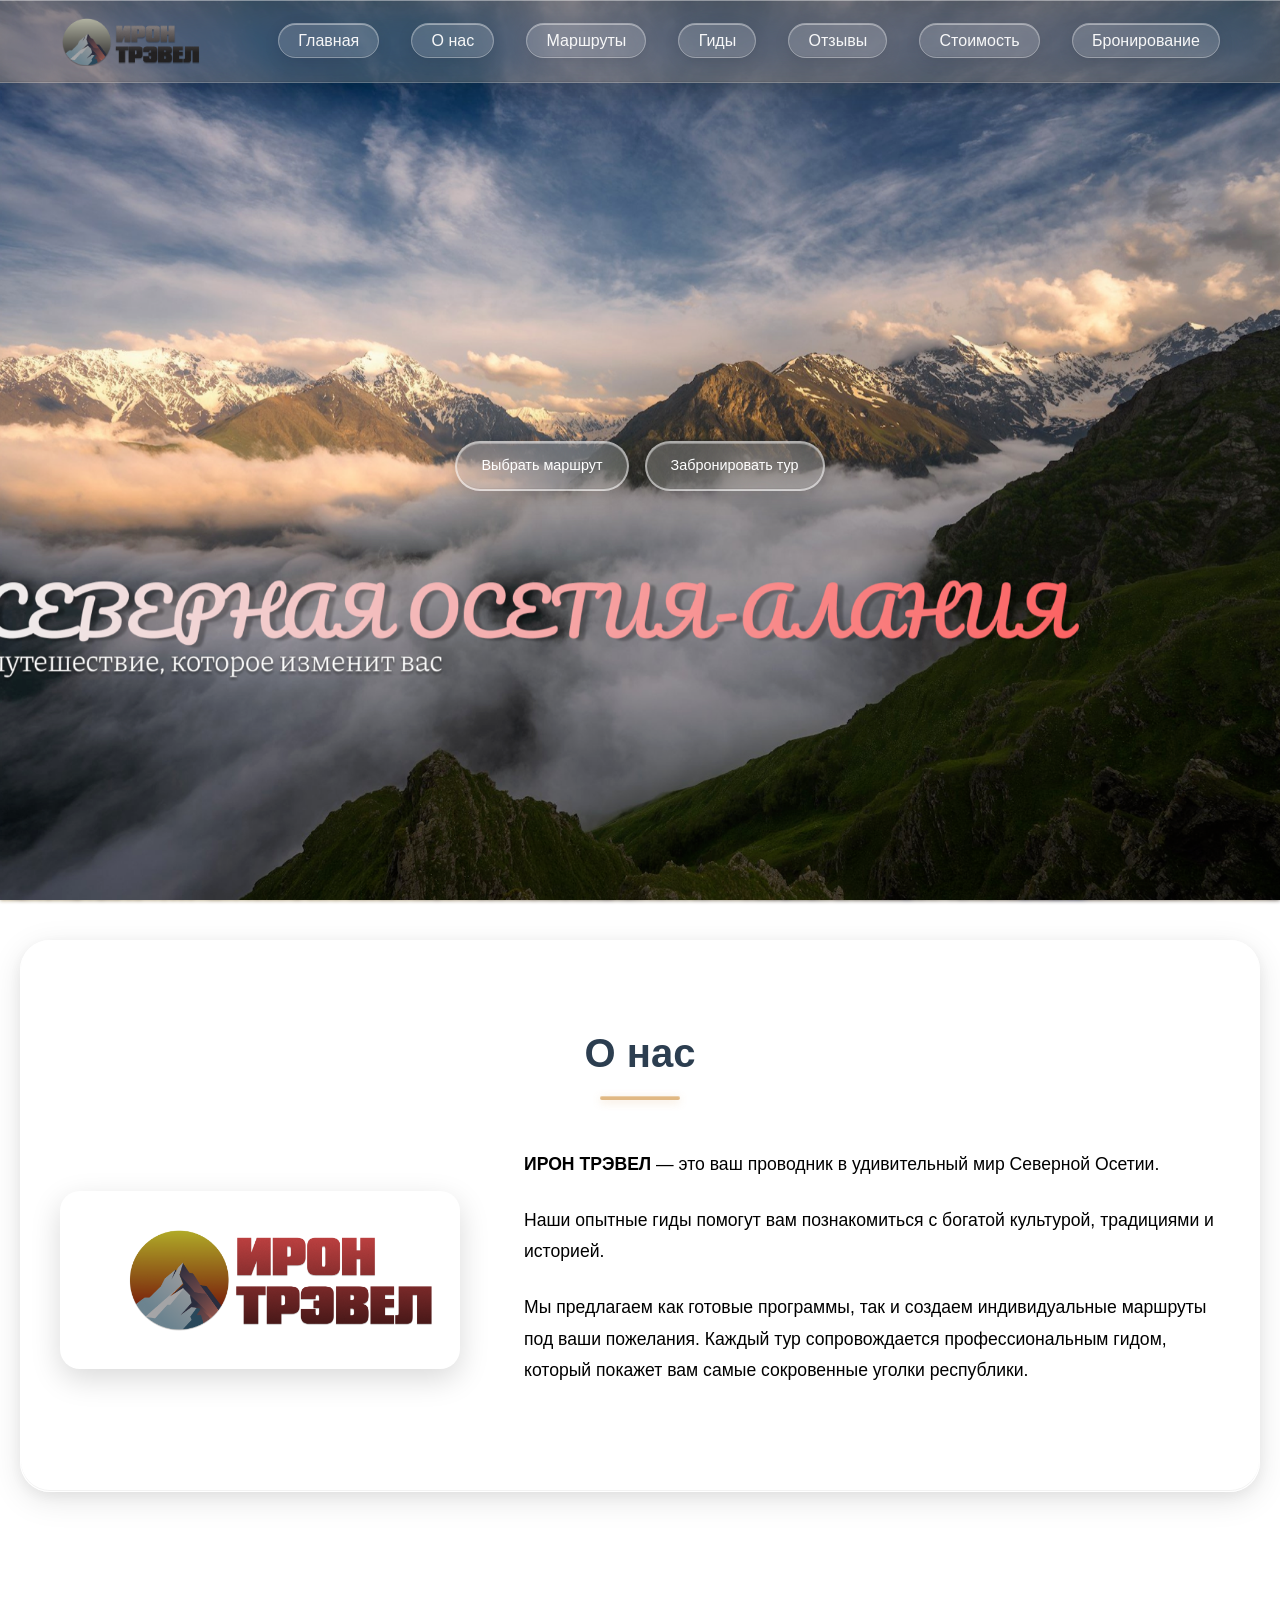
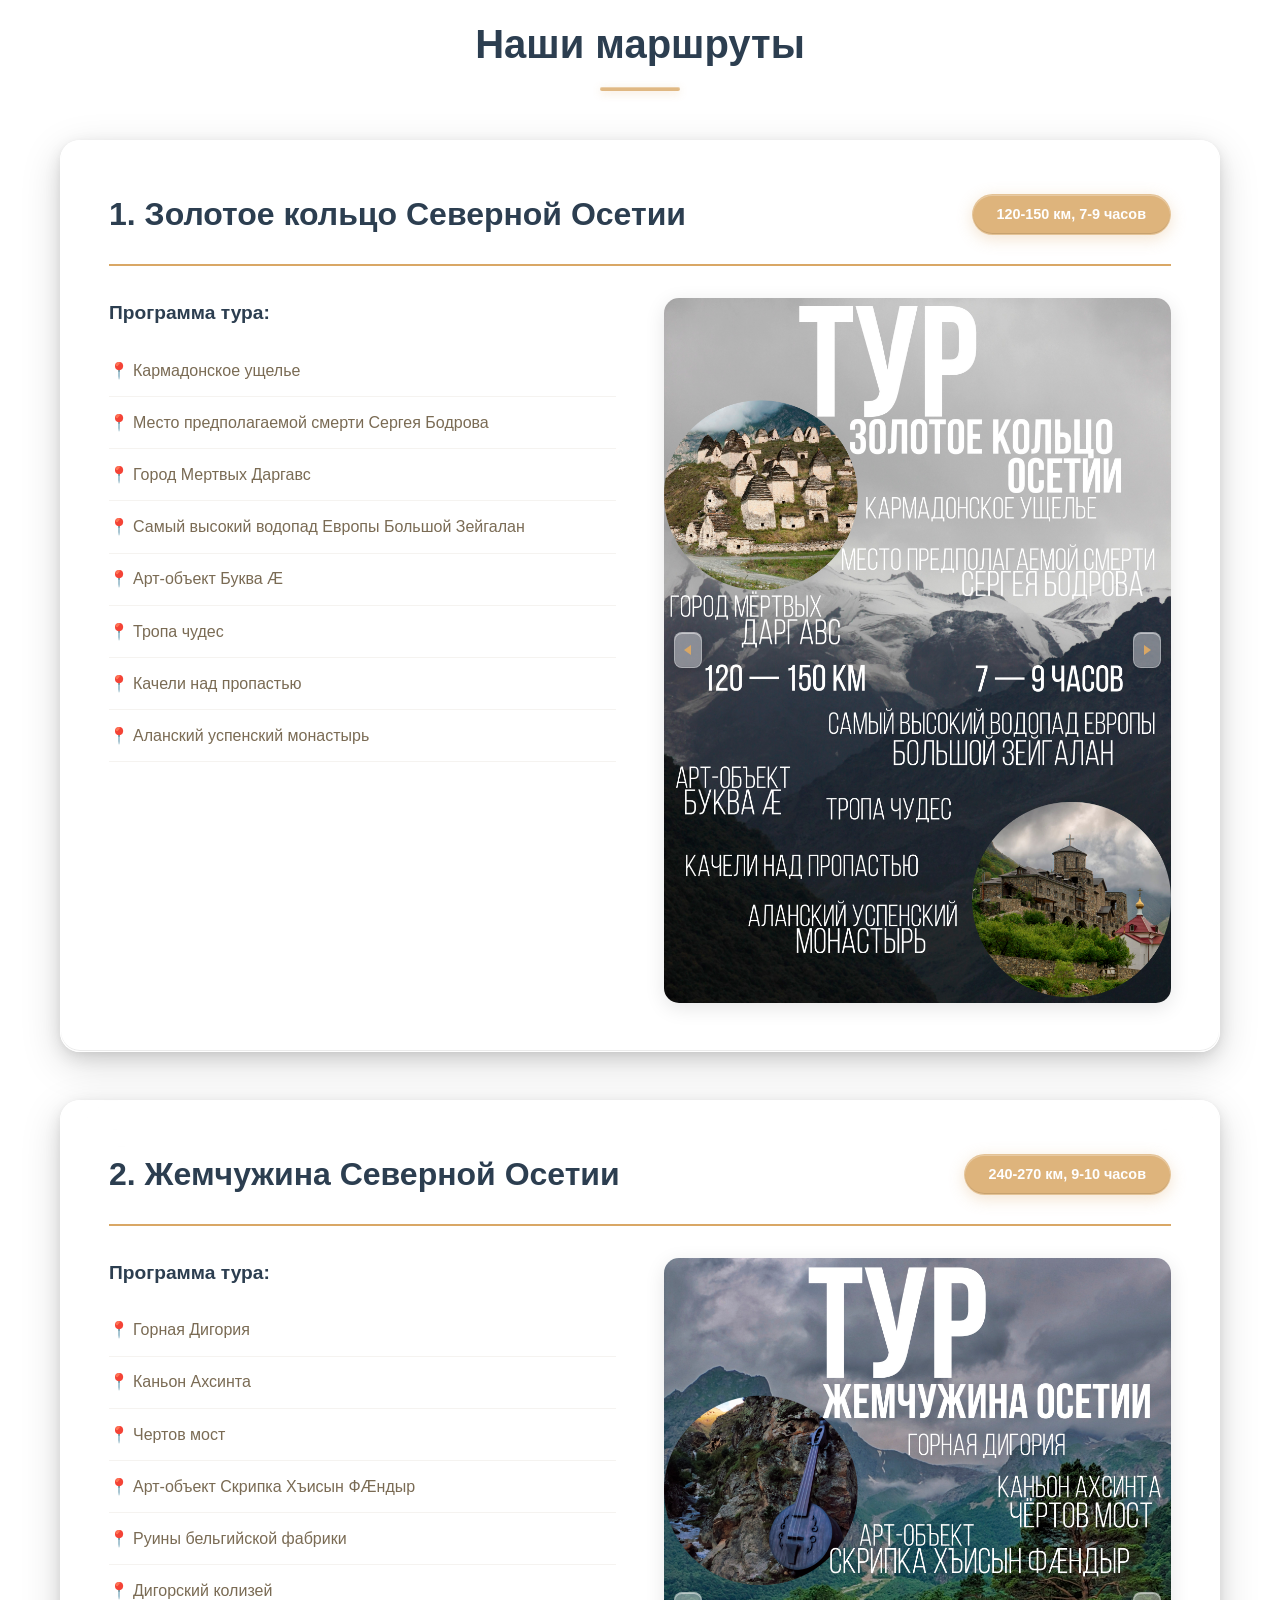
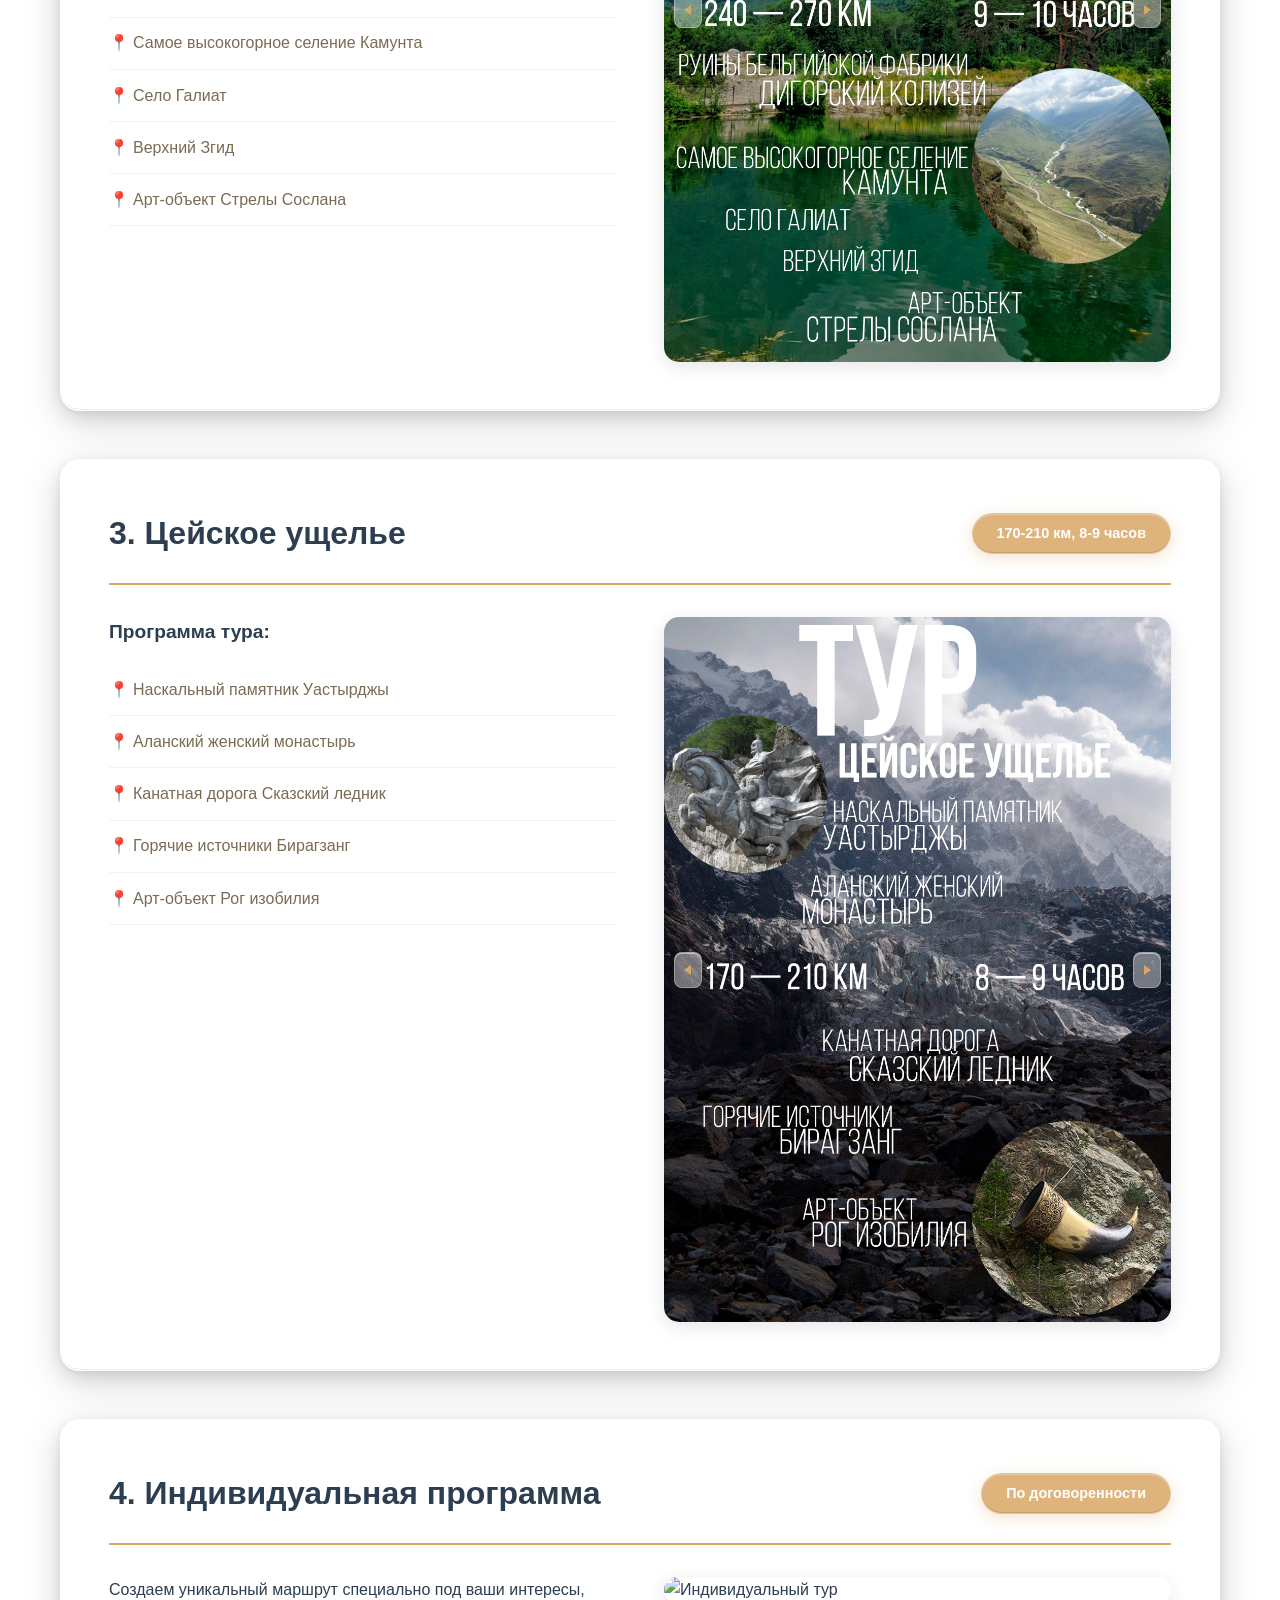
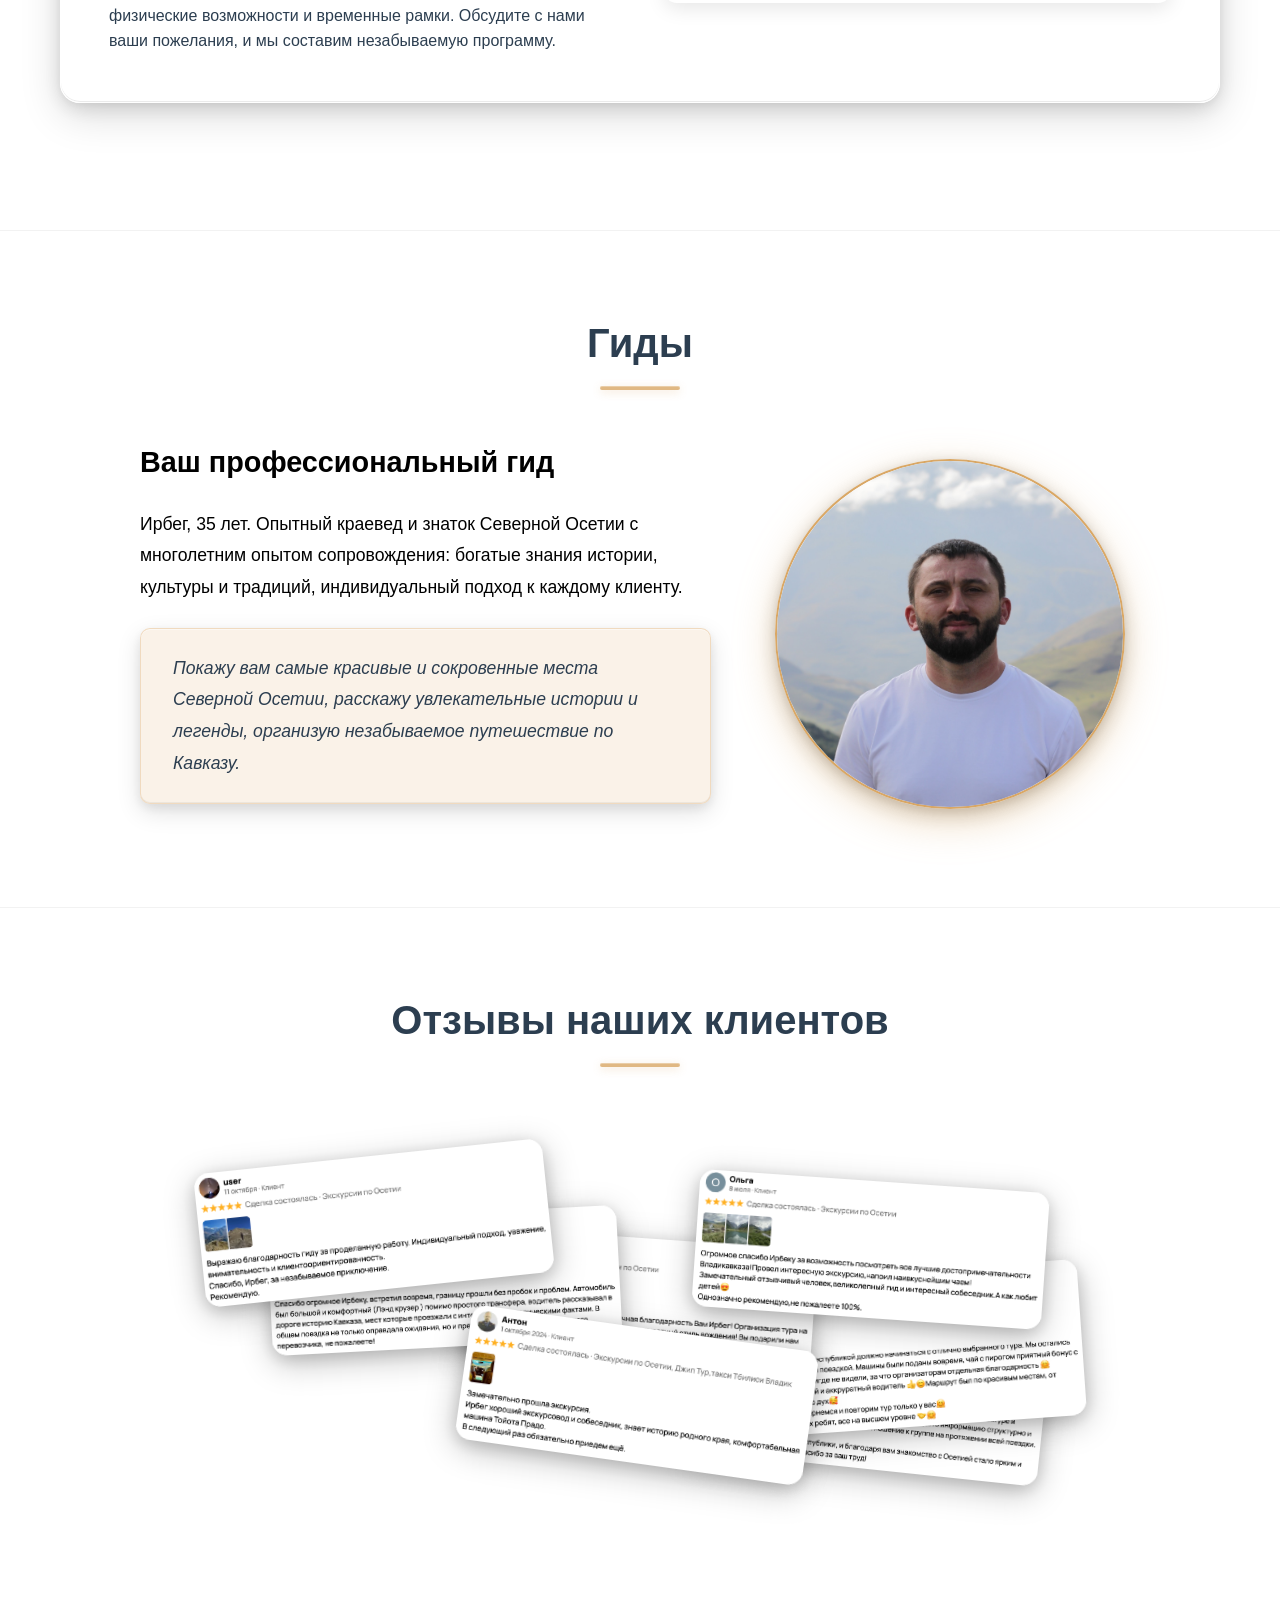
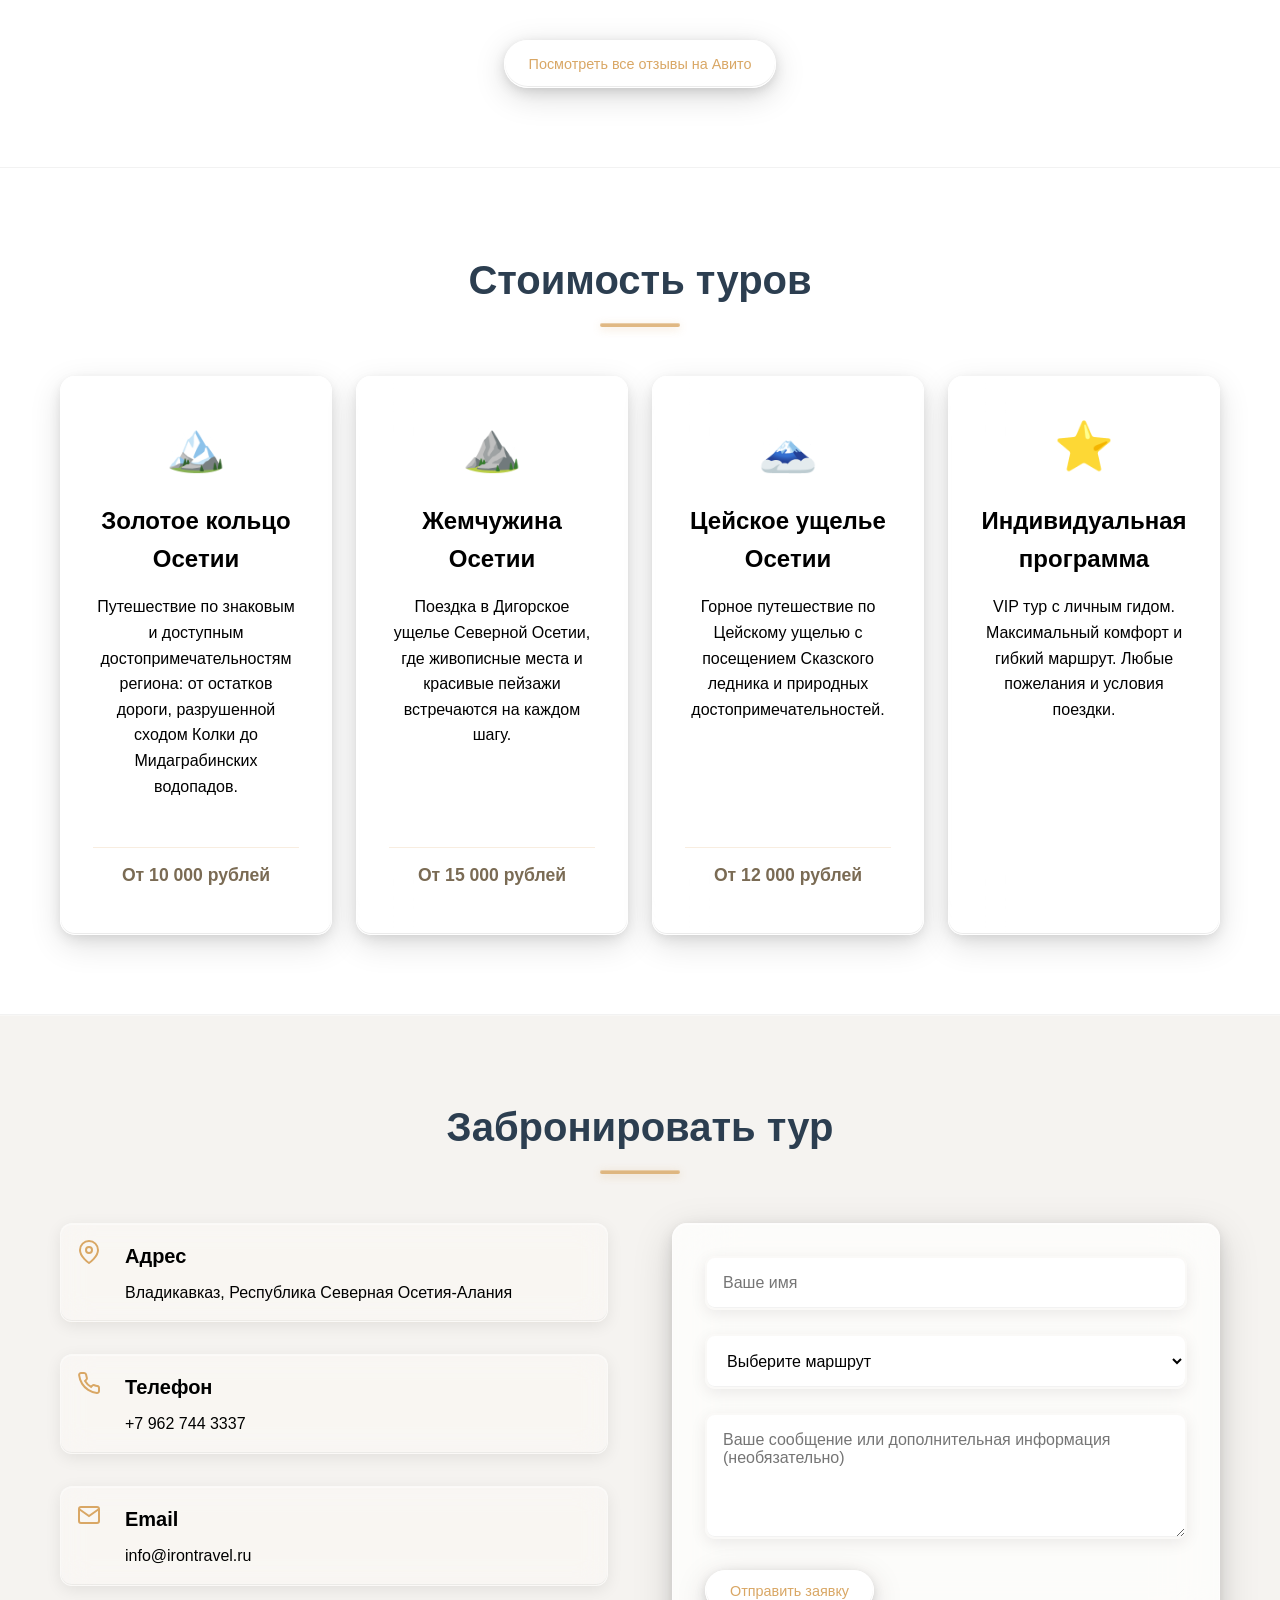
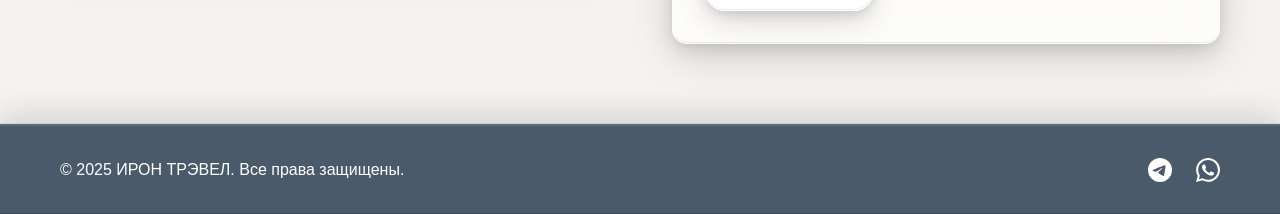
==== index.html @ be9bf428 "Добавлена мобильная версия лендинга с liquid glass эффектом и улучшениями UI" ====
<!DOCTYPE html>
<html lang="ru">
<head>
    <meta charset="UTF-8">
    <meta name="viewport" content="width=device-width, initial-scale=1.0">
    <title>ИРОН ТРЭВЕЛ - Туры по Северной Осетии с гидом</title>
    <link rel="stylesheet" href="styles.css">
</head>
<body>
    <nav class="navbar">
        <div class="container">
            <div class="nav-brand">
                <img src="logos/logo-grey-small.png" alt="ИРОН ТРЭВЕЛ" class="nav-logo">
            </div>
            <ul class="nav-menu">
                <li><a href="#home">Главная</a></li>
                <li><a href="#about">О нас</a></li>
                <li><a href="#tours">Маршруты</a></li>
                <li><a href="#guides">Гиды</a></li>
                <li><a href="#reviews">Отзывы</a></li>
                <li><a href="#pricing">Стоимость</a></li>
                <li><a href="#booking">Бронирование</a></li>
            </ul>
            <div class="menu-toggle">
                <span></span>
                <span></span>
                <span></span>
            </div>
        </div>
    </nav>

    <section id="home" class="hero">
        <div class="hero-background"></div>
        <div class="hero-content">
            <div class="hero-buttons">
                <a href="#tours" class="btn btn-secondary">Выбрать маршрут</a>
                <a href="#booking" class="btn btn-secondary">Забронировать тур</a>
            </div>
        </div>
    </section>

    <section id="about" class="section about">
        <div class="container">
            <h2 class="section-title">О нас</h2>
            <div class="about-content">
                <div class="about-image-wrapper">
                    <img src="logos/logo.png" alt="Ирон Трэвел" class="about-logo">
                </div>
                <div class="about-text">
                    <p><b>ИРОН ТРЭВЕЛ</b> — это ваш проводник в удивительный мир Северной Осетии.</p>
                    <p>Наши опытные гиды помогут вам познакомиться с богатой культурой, традициями и историей.</p>
                    <p>Мы предлагаем как готовые программы, так и создаем индивидуальные маршруты под ваши пожелания. Каждый тур сопровождается профессиональным гидом, который покажет вам самые сокровенные уголки республики.</p>
                </div>
            </div>
        </div>
    </section>

    <section id="tours" class="section tours">
        <div class="container">
            <h2 class="section-title">Наши маршруты</h2>
            
            <!-- Тур 1: Золотое кольцо Осетии -->
            <div class="tour-card">
                <div class="tour-header">
                    <h3>1. Золотое кольцо Северной Осетии</h3>
                    <span class="tour-duration">120-150 км, 7-9 часов</span>
                </div>
                <div class="tour-content">
                    <div class="tour-description">
                        <h4>Программа тура:</h4>
                        <ul class="tour-list">
                            <li>Кармадонское ущелье</li>
                            <li>Место предполагаемой смерти Сергея Бодрова</li>
                            <li>Город Мертвых Даргавс</li>
                            <li>Самый высокий водопад Европы Большой Зейгалан</li>
                            <li>Арт-объект Буква Æ</li>
                            <li>Тропа чудес</li>
                            <li>Качели над пропастью</li>
                            <li>Аланский успенский монастырь</li>
                        </ul>
                    </div>
                    <div class="tour-image-placeholder">
                        <div class="carousel-container">
                            <img src="collages/3UbIkwuUjydG7Ijuyc6opiHxJzbbbwtSqMVWlYMA1JSHETvc47oVLeRexTsTANrN9VsFNK5v9uWPhixxOQ4M_g==.jpeg" alt="Золотое кольцо Осетии" class="tour-image active">
                            <img src="goldenRing/3UbIkwuUjydG7Ijuyc6oprmJeibwyi41nE1IhvLsXnU4gOK61P5Dmvk9MZJUuQUZ5Sf79Ytq782m3yirFwCJ5w==.jpeg" alt="Золотое кольцо Осетии" class="tour-image">
                            <img src="goldenRing/3UbIkwuUjydG7Ijuyc6oppRjNGu4C9OKyaFOxOvGT2wOnAhhE1oEyJZovNK8qdX4Gtg4_78GLEzXV1IbAxViIA==.jpeg" alt="Золотое кольцо Осетии" class="tour-image">
                            <img src="goldenRing/IMG_1346.png" alt="Золотое кольцо Осетии" class="tour-image">
                            <img src="goldenRing/IMG_5901.png" alt="Золотое кольцо Осетии" class="tour-image">
                            <img src="goldenRing/IMG_6012.png" alt="Золотое кольцо Осетии" class="tour-image">
                            <img src="goldenRing/IMG_1263.png" alt="Золотое кольцо Осетии" class="tour-image">

                            <div class="carousel-controls">
                                <button class="carousel-btn prev" onclick="changeSlide(-1, 0)">‹</button>
                                <button class="carousel-btn next" onclick="changeSlide(1, 0)">›</button>
                            </div>
                        </div>
                    </div>
                </div>
            </div>

            <!-- Тур 2: Дигорское ущелье -->
            <div class="tour-card">
                <div class="tour-header">
                    <h3>2. Жемчужина Северной Осетии</h3>
                    <span class="tour-duration">240-270 км, 9-10 часов</span>
                </div>
                <div class="tour-content">
                    <div class="tour-description">
                        <h4>Программа тура:</h4>
                        <ul class="tour-list">
                            <li>Горная Дигория</li>
                            <li>Каньон Ахсинта</li>
                            <li>Чертов мост</li>
                            <li>Арт-объект Скрипка Хъисын ФÆндыр</li>
                            <li>Руины бельгийской фабрики</li>
                            <li>Дигорский колизей</li>
                            <li>Самое высокогорное селение Камунта</li>
                            <li>Село Галиат</li>
                            <li>Верхний Згид</li>
                            <li>Арт-объект Стрелы Сослана</li>
                        </ul>
                    </div>
                    <div class="tour-image-placeholder">
                        <div class="carousel-container">
                            <img src="collages/3UbIkwuUjydG7Ijuyc6opnq1KzxD4xCUseKtK5gsvqAFKCMwSTfqrSEgjcq4G4BnedxnW-swqG9Y6g3qga2kBQ==.jpeg" alt="Индивидуальный тур" class="tour-image active">
                            <img src="digoriya/IMG_1599.png" alt="Дигория 1" class="tour-image">
                            <img src="digoriya/IMG_1600.png" alt="Дигория 2" class="tour-image">
                            <img src="digoriya/vodopad-galdoridon.jpg" alt="Водопад" class="tour-image">
                            <img src="digoriya/5IAAAgIYa-A-1920.jpg" alt="Дигория 3" class="tour-image">
                            <img src="digoriya/orig.jpeg" alt="Дигория 4" class="tour-image">
                            <div class="carousel-controls">
                                <button class="carousel-btn prev" onclick="changeSlide(-1, 1)">‹</button>
                                <button class="carousel-btn next" onclick="changeSlide(1, 1)">›</button>
                            </div>
                        </div>
                    </div>
                </div>
            </div>

            <!-- Тур 3: Цейский ледник -->
            <div class="tour-card">
                <div class="tour-header">
                    <h3>3. Цейское ущелье</h3>
                    <span class="tour-duration">170-210 км, 8-9 часов</span>
                </div>
                <div class="tour-content">
                    <div class="tour-description">
                        <h4>Программа тура:</h4>
                        <ul class="tour-list">
                            <li>Наскальный памятник Уастырджы</li>
                            <li>Аланский женский монастырь</li>
                            <li>Канатная дорога Сказский ледник</li>
                            <li>Горячие источники Бирагзанг</li>
                            <li>Арт-объект Рог изобилия</li>
                        </ul>
                    </div>
                    <div class="tour-image-placeholder">
                        <div class="carousel-container">
                            <img src="collages/3UbIkwuUjydG7Ijuyc6opiicqfRet3CUVLsjmt157kKw-fnc8zRdB0JjksROqz5uwdxsNNM0-B2VLvruScK16w==.jpeg" alt="Цейский ледник" class="tour-image active">
                            <img src="cei/3UbIkwuUjydG7Ijuyc6opu8sR0HMeiGraIRLMqAqDUGDaPkUI5IcUCMBN3DVUoS6lxHa6s4g75h1QIzEfVprSQ==.jpeg" alt="Цейский ледник" class="tour-image">
                            <img src="cei/scale_1200-2.jpeg" alt="Цейский ледник" class="tour-image">
                            <img src="cei/3UbIkwuUjydG7Ijuyc6opgaX5XKPq33AWdivM3rxOx4BrtKM2veUdTXMal-A25GKea6XRKAjP4b7EAUpjhhmvw==.jpeg" alt="Цейский ледник" class="tour-image">
                            <img src="cei/-5308028967799863271_121.jpg" alt="Цейский ледник" class="tour-image">
                            <div class="carousel-controls">
                                <button class="carousel-btn prev" onclick="changeSlide(-1, 2)">‹</button>
                                <button class="carousel-btn next" onclick="changeSlide(1, 2)">›</button>
                            </div>
                        </div>
                    </div>
                </div>
            </div>

            <!-- Тур 4: Индивидуальная программа -->
            <div class="tour-card">
                <div class="tour-header">
                    <h3>4. Индивидуальная программа</h3>
                    <span class="tour-duration">По договоренности</span>
                </div>
                <div class="tour-content">
                    <div class="tour-description">
                        <p>Создаем уникальный маршрут специально под ваши интересы, физические возможности и временные рамки. Обсудите с нами ваши пожелания, и мы составим незабываемую программу.</p>
                    </div>
                    <div class="tour-image-placeholder">
                            <img src="individual/IMG_7903.png" alt="Индивидуальный тур" class="tour-image active">
                        </div>
                    </div>
                </div>
            </div>
        </div>
    </section>

    <section id="guides" class="section portfolio">
        <div class="container">
            <h2 class="section-title">Гиды</h2>
            <div class="guide-single">
                <div class="guide-info">
                    <h3>Ваш профессиональный гид</h3>
                    <p class="guide-intro">Ирбег, 35 лет. Опытный краевед и знаток Северной Осетии с многолетним опытом сопровождения: богатые знания истории, культуры и традиций, индивидуальный подход к каждому клиенту.</p>
                    <blockquote class="guide-quote">
                        <p>Покажу вам самые красивые и сокровенные места Северной Осетии, расскажу увлекательные истории и легенды, организую незабываемое путешествие по Кавказу.</p>
                    </blockquote>
                </div>
                <div class="guide-photo-wrapper">
                    <img src="personal/guide-photo.jpg" alt="Гид" class="guide-photo">
                </div>
            </div>
        </div>
    </section>

    <section id="reviews" class="section reviews">
        <div class="container">
            <h2 class="section-title">Отзывы наших клиентов</h2>
            <div class="reviews-stack">
                <div class="review-card" style="transform: rotate(-6deg) translateY(0); z-index: 6;" onclick="openReviewModal('reviews/review-1.png')">
                    <img src="reviews/review-1.png" alt="Отзыв 1" class="review-image">
                </div>
                <div class="review-card" style="transform: rotate(4deg) translateY(5px); z-index: 5;" onclick="openReviewModal('reviews/review-2.png')">
                    <img src="reviews/review-2.png" alt="Отзыв 2" class="review-image">
                </div>
                <div class="review-card" style="transform: rotate(-3deg) translateY(8px); z-index: 4;" onclick="openReviewModal('reviews/review-3.png')">
                    <img src="reviews/review-3.png" alt="Отзыв 3" class="review-image">
                </div>
                <div class="review-card" style="transform: rotate(5deg) translateY(12px); z-index: 3;" onclick="openReviewModal('reviews/review-4.png')">
                    <img src="reviews/review-4.png" alt="Отзыв 4" class="review-image">
                </div>
                <div class="review-card" style="transform: rotate(-4deg) translateY(15px); z-index: 2;" onclick="openReviewModal('reviews/review-5.png')">
                    <img src="reviews/review-5.png" alt="Отзыв 5" class="review-image">
                </div>
                <div class="review-card" style="transform: rotate(6deg) translateY(18px); z-index: 1;" onclick="openReviewModal('reviews/review-6.png')">
                    <img src="reviews/review-6.png" alt="Отзыв 6" class="review-image">
                </div>
                <div class="review-card" style="transform: rotate(8deg) translateY(22px); z-index: 7;" onclick="openReviewModal('reviews/image.png')">
                    <img src="reviews/image.png" alt="Отзыв 7" class="review-image">
                </div>
            </div>
            <div class="reviews-link">
                <a href="https://www.avito.ru/user/2748a03c876569ecd94b89109a393e4c/profile?iid=3965144920&page_from=from_item_messenger&src=messenger&id=3965144920#open-reviews-list" target="_blank" class="btn btn-primary">Посмотреть все отзывы на Авито</a>
            </div>
        </div>
    </section>

    <!-- Modal для увеличения отзывов -->
    <div id="reviewModal" class="review-modal" onclick="closeReviewModal(event)">
        <span class="modal-close">&times;</span>
        <img id="modalImage" src="" alt="Увеличенный отзыв" class="modal-content">
    </div>

    <section id="pricing" class="section skills">
        <div class="container">
            <h2 class="section-title">Стоимость туров</h2>
            <div class="skills-grid">
                <div class="skill-card">
                    <div class="skill-icon">🏔️</div>
                    <h3>Золотое кольцо Осетии</h3>
                    <p>Путешествие по знаковым и доступным достопримечательностям региона: от остатков дороги, разрушенной сходом Колки до Мидаграбинских водопадов.</p>
                    <div class="skill-price">От 10 000 рублей</div>
                </div>
                <div class="skill-card">
                    <div class="skill-icon">⛰️</div>
                    <h3>Жемчужина Осетии</h3>
                    <p>Поездка в Дигорское ущелье Северной Осетии, где живописные места и красивые пейзажи встречаются на каждом шагу.</p>
                    <div class="skill-price">От 15 000 рублей</div>
                </div>
                <div class="skill-card">
                    <div class="skill-icon">🗻</div>
                    <h3>Цейское ущелье Осетии</h3>
                    <p>Горное путешествие по Цейскому ущелью с посещением Сказского ледника и природных достопримечательностей.</p>
                    <div class="skill-price">От 12 000 рублей</div>
                </div>
                <div class="skill-card">
                    <div class="skill-icon">⭐</div>
                    <h3>Индивидуальная программа</h3>
                    <p>VIP тур с личным гидом. Максимальный комфорт и гибкий маршрут. Любые пожелания и условия поездки.</p>
                </div>
            </div>
        </div>
    </section>

    <section id="booking" class="section contact">
        <div class="container">
            <h2 class="section-title">Забронировать тур</h2>
            <div class="contact-content">
                <div class="contact-info">
                    <div class="contact-item">
                        <svg xmlns="http://www.w3.org/2000/svg" width="24" height="24" viewBox="0 0 24 24" fill="none" stroke="currentColor" stroke-width="2">
                            <path d="M21 10c0 7-9 13-9 13s-9-6-9-13a9 9 0 0 1 18 0z"></path>
                            <circle cx="12" cy="10" r="3"></circle>
                        </svg>
                        <div>
                            <h3>Адрес</h3>
                            <p><a href="https://yandex.ru/maps/?text=Владикавказ%2C%20Республика%20Северная%20Осетия-Алания" target="_blank" class="address-link">Владикавказ, Республика Северная Осетия-Алания</a></p>
                        </div>
                    </div>
                    <div class="contact-item">
                        <svg xmlns="http://www.w3.org/2000/svg" width="24" height="24" viewBox="0 0 24 24" fill="none" stroke="currentColor" stroke-width="2">
                            <path d="M22 16.92v3a2 2 0 0 1-2.18 2 19.79 19.79 0 0 1-8.63-3.07 19.5 19.5 0 0 1-6-6 19.79 19.79 0 0 1-3.07-8.67A2 2 0 0 1 4.11 2h3a2 2 0 0 1 2 1.72 12.84 12.84 0 0 0 .7 2.81 2 2 0 0 1-.45 2.11L8.09 9.91a16 16 0 0 0 6 6l1.27-1.27a2 2 0 0 1 2.11-.45 12.84 12.84 0 0 0 2.81.7A2 2 0 0 1 22 16.92z"></path>
                        </svg>
                        <div>
                            <h3>Телефон</h3>
                            <p>+7 962 744 3337</p>
                        </div>
                    </div>
                    <div class="contact-item">
                        <svg xmlns="http://www.w3.org/2000/svg" width="24" height="24" viewBox="0 0 24 24" fill="none" stroke="currentColor" stroke-width="2">
                            <path d="M4 4h16c1.1 0 2 .9 2 2v12c0 1.1-.9 2-2 2H4c-1.1 0-2-.9-2-2V6c0-1.1.9-2 2-2z"></path>
                            <polyline points="22,6 12,13 2,6"></polyline>
                        </svg>
                        <div>
                            <h3>Email</h3>
                            <p>info@irontravel.ru</p>
                        </div>
                    </div>
                </div>
                <form class="contact-form" id="bookingForm">
                    <div class="form-group">
                        <input type="text" name="name" placeholder="Ваше имя" required>
                    </div>
                    <div class="form-group">
                        <select name="route" required>
                            <option value="">Выберите маршрут</option>
                            <option value="Золотое кольцо Осетии">Золотое кольцо Осетии</option>
                            <option value="Дигорское ущелье">Дигорское ущелье</option>
                            <option value="Цейский ледник">Цейский ледник</option>
                            <option value="Индивидуальная программа">Индивидуальная программа</option>
                        </select>
                    </div>
                    <div class="form-group">
                        <textarea name="message" placeholder="Ваше сообщение или дополнительная информация (необязательно)" rows="5"></textarea>
                    </div>
                    <button type="submit" class="btn btn-primary">Отправить заявку</button>
                </form>
            </div>
        </div>
    </section>

    <footer class="footer">
        <div class="container">
            <div class="footer-content">
                <p>&copy; 2025 ИРОН ТРЭВЕЛ. Все права защищены.</p>
                <div class="social-links">
                    <a href="https://t.me/irontravel_ir" target="_blank" class="social-link" title="Telegram">
                        <svg xmlns="http://www.w3.org/2000/svg" width="24" height="24" viewBox="0 0 24 24" fill="currentColor">
                            <path d="M11.944 0A12 12 0 0 0 0 12a12 12 0 0 0 12 12 12 12 0 0 0 12-12A12 12 0 0 0 12 0a12 12 0 0 0-.056 0zm4.962 7.224c.1-.002.321.023.465.14a.506.506 0 0 1 .171.325c.016.093.036.306.02.472-.18 1.898-.962 6.502-1.36 8.627-.168.9-.499 1.201-.82 1.23-.696.065-1.225-.46-1.9-.902-1.056-.693-1.653-1.124-2.678-1.8-1.185-.78-.417-1.21.258-1.91.177-.184 3.247-2.977 3.307-3.23.007-.032.014-.15-.056-.212s-.174-.041-.249-.024c-.106.024-1.793 1.14-5.061 3.345-.48.33-.913.49-1.302.48-.428-.008-1.252-.241-1.865-.44-.752-.245-1.349-.374-1.297-.789.027-.216.325-.437.893-.663 3.498-1.524 5.83-2.529 6.998-3.014 3.332-1.386 4.025-1.627 4.476-1.635z"/>
                        </svg>
                    </a>
                    <a href="https://wa.me/79627443337" target="_blank" class="social-link" title="WhatsApp">
                        <svg xmlns="http://www.w3.org/2000/svg" width="24" height="24" viewBox="0 0 24 24" fill="currentColor">
                            <path d="M17.472 14.382c-.297-.149-1.758-.867-2.03-.967-.273-.099-.471-.148-.67.15-.197.297-.767.966-.94 1.164-.173.199-.347.223-.644.075-.297-.15-1.255-.463-2.39-1.475-.883-.788-1.48-1.761-1.653-2.059-.173-.297-.018-.458.13-.606.134-.133.298-.347.446-.52.149-.174.198-.298.298-.497.099-.198.05-.371-.025-.52-.075-.149-.669-1.612-.916-2.207-.242-.579-.487-.5-.669-.51-.173-.008-.371-.01-.57-.01-.198 0-.52.074-.792.372-.272.297-1.04 1.016-1.04 2.479 0 1.462 1.065 2.875 1.213 3.074.149.198 2.096 3.2 5.077 4.487.709.306 1.262.489 1.694.625.712.227 1.36.195 1.871.118.571-.085 1.758-.719 2.006-1.413.248-.694.248-1.289.173-1.413-.074-.124-.272-.198-.57-.347m-5.421 7.403h-.004a9.87 9.87 0 01-5.031-1.378l-.361-.214-3.741.982.998-3.648-.235-.374a9.86 9.86 0 01-1.51-5.26c.001-5.45 4.436-9.884 9.888-9.884 2.64 0 5.122 1.03 6.988 2.898a9.825 9.825 0 012.893 6.994c-.003 5.45-4.437 9.884-9.885 9.884m8.413-18.297A11.815 11.815 0 0012.05 0C5.495 0 .16 5.335.157 11.892c0 2.096.547 4.142 1.588 5.945L.057 24l6.305-1.654a11.882 11.882 0 005.683 1.448h.005c6.554 0 11.89-5.335 11.893-11.893a11.821 11.821 0 00-3.48-8.413Z"/>
                        </svg>
                    </a>
                </div>
            </div>
        </div>
    </footer>

    <script src="script.js"></script>
</body>
</html>
---- styles.css ----
* {
    margin: 0;
    padding: 0;
    box-sizing: border-box;
}

html {
    overflow-x: hidden;
    width: 100%;
}

img {
    max-width: 100%;
    height: auto;
    display: block;
}

:root {
    --primary-color: #d9a765;
    --secondary-color: #b8956a;
    --text-color: #2c3e50;
    --bg-color: #ffffff;
    --gray-light: #f5f3f0;
    --gray-dark: #7a6b54;
    --transition: all 0.3s ease;
}

body {
    font-family: -apple-system, BlinkMacSystemFont, 'Segoe UI', Roboto, 'Helvetica Neue', Arial, sans-serif;
    color: var(--text-color);
    line-height: 1.6;
    overflow-x: hidden;
    position: relative;
    -webkit-font-smoothing: antialiased;
    -moz-osx-font-smoothing: grayscale;
    min-height: 100vh;
}

body::before {
    content: '';
    position: fixed;
    top: 0;
    left: 0;
    width: 100%;
    height: 100%;
    background-image: url('optimized/hero-background.jpg');
    background-position: center;
    background-size: cover;
    background-repeat: no-repeat;
    filter: blur(2px) brightness(0.8);
    z-index: -1;
}

.container {
    max-width: 1200px;
    margin: 0 auto;
    padding: 0 20px;
    position: relative;
    z-index: 1;
}

/* Навигация */
.navbar {
    position: fixed;
    top: 0;
    left: 0;
    right: 0;
    background: rgba(217, 167, 101, 0.25);
    backdrop-filter: blur(30px) saturate(180%);
    -webkit-backdrop-filter: blur(30px) saturate(180%);
    box-shadow: 0 8px 32px rgba(0, 0, 0, 0.12),
                0 4px 16px rgba(0, 0, 0, 0.08),
                inset 0 1px 0 rgba(255, 255, 255, 0.4),
                inset 0 -1px 0 rgba(0, 0, 0, 0.05);
    border-bottom: 1px solid rgba(255, 255, 255, 0.2);
    z-index: 1000;
    transition: var(--transition);
}

.navbar .container {
    display: flex;
    justify-content: space-between;
    align-items: center;
    padding: 1rem 20px;
}

.nav-brand {
    font-size: 1.5rem;
    font-weight: 700;
    color: var(--primary-color);
}

.nav-logo {
    height: 50px;
    width: auto;
}

.nav-menu {
    display: flex;
    list-style: none;
    gap: 2rem;
}

.nav-menu a {
    text-decoration: none;
    color: rgba(255, 255, 255, 0.95);
    font-weight: 500;
    transition: var(--transition);
    position: relative;
    padding: 0.5rem 1.2rem;
    background: rgba(255, 255, 255, 0.15);
    border-radius: 30px;
    backdrop-filter: blur(20px) saturate(180%);
    -webkit-backdrop-filter: blur(20px) saturate(180%);
    border: 1px solid rgba(255, 255, 255, 0.3);
    box-shadow: 0 4px 16px rgba(0, 0, 0, 0.1),
                inset 0 1px 0 rgba(255, 255, 255, 0.4),
                inset 0 -1px 0 rgba(0, 0, 0, 0.05);
}

.nav-menu a:hover {
    background: rgba(255, 255, 255, 0.3);
    color: white;
    transform: translateY(-2px);
    box-shadow: 0 6px 24px rgba(0, 0, 0, 0.15),
                inset 0 1px 0 rgba(255, 255, 255, 0.5),
                inset 0 -1px 0 rgba(0, 0, 0, 0.08);
    border-color: rgba(255, 255, 255, 0.4);
}

.menu-toggle {
    display: none;
    flex-direction: column;
    cursor: pointer;
    gap: 5px;
    padding: 5px;
    z-index: 1001;
}

.menu-toggle span {
    width: 25px;
    height: 3px;
    background: white;
    border-radius: 3px;
    transition: var(--transition);
}

.menu-toggle.active span:nth-child(1) {
    transform: rotate(45deg) translate(8px, 8px);
}

.menu-toggle.active span:nth-child(2) {
    opacity: 0;
}

.menu-toggle.active span:nth-child(3) {
    transform: rotate(-45deg) translate(7px, -7px);
}

/* Hero секция */
.hero {
    position: relative;
    height: 100vh;
    display: flex;
    align-items: center;
    justify-content: center;
    text-align: center;
    overflow: hidden;
    z-index: 1;
}


.hero-background {
    position: absolute;
    top: 0;
    left: 0;
    right: 0;
    bottom: 0;
    background-image: url('optimized/izmenitvas.jpg');
    background-size: cover;
    background-position: center center;
    background-repeat: no-repeat;
    background-attachment: fixed;
}

@media (max-width: 768px) {
    .hero-background {
        background-attachment: scroll;
        background-size: cover;
        background-position: center center;
        background-image: url('optimized/izmenitvas-mobile.jpg');
    }
}

/* Removed gradient-overlay */

.hero-content {
    position: relative;
    z-index: 2;
    max-width: 600px;
    padding: 0 20px;
    animation: fadeInUp 1s ease;
    display: flex;
    justify-content: center;
    width: 100%;
}

.hero-title {
    font-size: 3.5rem;
    font-weight: 800;
    color: white;
    margin-bottom: 1.5rem;
    line-height: 1.2;
}

.highlight {
    color: #fff3e0;
}

.hero-subtitle {
    font-size: 1.25rem;
    color: rgba(255, 255, 255, 0.9);
    margin-bottom: 2.5rem;
}

.hero-buttons {
    display: flex;
    gap: 1rem;
    justify-content: center;
    flex-wrap: wrap;
    margin-top: 2rem;
}

.btn {
    padding: 0.7rem 1.5rem;
    border: none;
    border-radius: 40px;
    font-size: 0.9rem;
    font-weight: 500;
    cursor: pointer;
    text-decoration: none;
    transition: var(--transition);
    display: inline-block;
}

.btn-primary {
    background: rgba(255, 255, 255, 0.85);
    backdrop-filter: blur(25px) saturate(180%);
    -webkit-backdrop-filter: blur(25px) saturate(180%);
    color: var(--primary-color);
    box-shadow: 0 8px 32px rgba(0, 0, 0, 0.15),
                0 4px 16px rgba(0, 0, 0, 0.1),
                0 2px 8px rgba(0, 0, 0, 0.05),
                inset 0 1px 0 rgba(255, 255, 255, 0.7),
                inset 0 -1px 0 rgba(0, 0, 0, 0.08);
    border: 1px solid rgba(255, 255, 255, 0.4);
}

.btn-primary:hover {
    background: rgba(255, 255, 255, 0.95);
    transform: translateY(-2px);
    box-shadow: 0 12px 40px rgba(0, 0, 0, 0.2),
                0 6px 20px rgba(0, 0, 0, 0.15),
                0 3px 10px rgba(0, 0, 0, 0.1),
                inset 0 1px 0 rgba(255, 255, 255, 0.8),
                inset 0 -1px 0 rgba(0, 0, 0, 0.1);
    border-color: rgba(255, 255, 255, 0.5);
}

.btn-secondary {
    background: rgba(255, 255, 255, 0.2);
    backdrop-filter: blur(25px) saturate(180%);
    -webkit-backdrop-filter: blur(25px) saturate(180%);
    color: white;
    border: 2px solid rgba(255, 255, 255, 0.5);
    box-shadow: 0 6px 24px rgba(0, 0, 0, 0.12),
                0 3px 12px rgba(0, 0, 0, 0.08),
                inset 0 1px 0 rgba(255, 255, 255, 0.3),
                inset 0 -1px 0 rgba(0, 0, 0, 0.05);
}

.btn-secondary:hover {
    background: rgba(255, 255, 255, 0.3);
    border-color: rgba(255, 255, 255, 0.7);
    box-shadow: 0 8px 32px rgba(0, 0, 0, 0.18),
                0 4px 16px rgba(0, 0, 0, 0.12),
                inset 0 1px 0 rgba(255, 255, 255, 0.4),
                inset 0 -1px 0 rgba(0, 0, 0, 0.08);
}

/* Секции */
.section {
    padding: 80px 0;
    position: relative;
    background: rgba(255, 255, 255, 0.4);
    backdrop-filter: blur(20px) saturate(180%);
    -webkit-backdrop-filter: blur(20px) saturate(180%);
    box-shadow: inset 0 1px 0 rgba(255, 255, 255, 0.3),
                inset 0 -1px 0 rgba(0, 0, 0, 0.05);
}


.about, .tours {
    background: rgba(255, 255, 255, 0.35);
    backdrop-filter: blur(12px) saturate(180%);
    -webkit-backdrop-filter: blur(12px) saturate(180%);
}

.section-title {
    font-size: 2.5rem;
    font-weight: 700;
    text-align: center;
    margin-bottom: 4rem;
    color: var(--text-color);
    position: relative;
}

.section-title::after {
    content: '';
    position: absolute;
    bottom: -15px;
    left: 50%;
    transform: translateX(-50%);
    width: 80px;
    height: 4px;
    background: rgba(217, 167, 101, 0.8);
    backdrop-filter: blur(10px) saturate(180%);
    -webkit-backdrop-filter: blur(10px) saturate(180%);
    border-radius: 2px;
    box-shadow: 0 2px 8px rgba(217, 167, 101, 0.3),
                inset 0 1px 0 rgba(255, 255, 255, 0.3);
}

/* Обо мне */
.about {
    background: rgba(255, 255, 255, 0.4);
}

.about-content {
    display: grid;
    grid-template-columns: 400px 1fr;
    gap: 4rem;
    align-items: center;
    max-width: 1200px;
    margin: 0 auto;
}

.about-image-wrapper {
    display: flex;
    justify-content: center;
    align-items: center;
}

.about-logo {
    width: 100%;
    height: auto;
    max-width: 500px;
    border-radius: 20px;
    box-shadow: 0 10px 30px rgba(0, 0, 0, 0.15);
}

.about-text p {
    color: #000000;
}

.about {
    background: rgba(255, 255, 255, 0.5);
    backdrop-filter: blur(30px) saturate(180%);
    -webkit-backdrop-filter: blur(30px) saturate(180%);
    border-radius: 30px;
    margin: 40px 20px;
    box-shadow: 0 8px 32px rgba(0, 0, 0, 0.1),
                0 4px 16px rgba(0, 0, 0, 0.06),
                inset 0 1px 0 rgba(255, 255, 255, 0.5),
                inset 0 -1px 0 rgba(0, 0, 0, 0.05);
    border: 1px solid rgba(255, 255, 255, 0.3);
}

.guides {
    background: rgba(255, 255, 255, 0.75);
}

.about-image {
    display: flex;
    justify-content: center;
    align-items: center;
}

.profile-placeholder {
    width: 250px;
    height: 250px;
    border-radius: 50%;
    display: flex;
    align-items: center;
    justify-content: center;
    background: var(--gray-light);
    box-shadow: 0 10px 30px rgba(0, 0, 0, 0.1);
}

.logo-image {
    width: 250px;
    height: 250px;
    border-radius: 50%;
    object-fit: cover;
    box-shadow: 0 10px 30px rgba(0, 0, 0, 0.1);
}

.about-text p {
    font-size: 1.1rem;
    color: #000000;
    margin-bottom: 1.5rem;
    line-height: 1.8;
}

/* Tours section */
.tour-card {
    background: rgba(255, 255, 255, 0.7);
    backdrop-filter: blur(30px) saturate(180%);
    -webkit-backdrop-filter: blur(30px) saturate(180%);
    border-radius: 20px;
    padding: 3rem;
    margin-bottom: 3rem;
    box-shadow: 0 12px 40px rgba(0, 0, 0, 0.15),
                0 6px 20px rgba(0, 0, 0, 0.1),
                0 2px 8px rgba(0, 0, 0, 0.05),
                inset 0 1px 0 rgba(255, 255, 255, 0.6),
                inset 0 -1px 0 rgba(0, 0, 0, 0.08);
    border: 1px solid rgba(255, 255, 255, 0.4);
    transition: var(--transition);
}

.tour-card:hover {
    transform: translateY(-5px);
    box-shadow: 0 16px 50px rgba(217, 167, 101, 0.3),
                0 8px 25px rgba(0, 0, 0, 0.2),
                0 4px 12px rgba(0, 0, 0, 0.1),
                inset 0 1px 0 rgba(255, 255, 255, 0.7),
                inset 0 -1px 0 rgba(0, 0, 0, 0.1);
    border-color: rgba(255, 255, 255, 0.5);
}

.tour-header {
    display: flex;
    justify-content: space-between;
    align-items: center;
    margin-bottom: 2rem;
    padding-bottom: 1.5rem;
    border-bottom: 2px solid var(--primary-color);
}

.tour-header h3 {
    font-size: 2rem;
    color: var(--text-color);
    margin: 0;
}

.tour-duration {
    background: rgba(217, 167, 101, 0.85);
    backdrop-filter: blur(15px) saturate(180%);
    -webkit-backdrop-filter: blur(15px) saturate(180%);
    color: white;
    padding: 0.5rem 1.5rem;
    border-radius: 30px;
    font-weight: 600;
    font-size: 0.9rem;
    box-shadow: 0 4px 16px rgba(217, 167, 101, 0.3),
                inset 0 1px 0 rgba(255, 255, 255, 0.3),
                inset 0 -1px 0 rgba(0, 0, 0, 0.1);
    border: 1px solid rgba(255, 255, 255, 0.2);
}

.tour-content {
    display: grid;
    grid-template-columns: 1fr 1fr;
    gap: 3rem;
    align-items: start;
}

.tour-description h4 {
    color: var(--text-color);
    margin-bottom: 1rem;
    font-size: 1.2rem;
}

.tour-list {
    list-style: none;
    padding: 0;
}

.tour-list li {
    padding: 0.8rem 0;
    padding-left: 1.5rem;
    position: relative;
    color: var(--gray-dark);
    border-bottom: 1px solid var(--gray-light);
}

.tour-list li:before {
    content: "📍";
    position: absolute;
    left: 0;
}

.tour-image-placeholder {
    position: relative;
}

.tour-image {
    width: 100%;
    height: auto;
    border-radius: 15px;
    box-shadow: 0 5px 20px rgba(0, 0, 0, 0.1);
    touch-action: pan-y;
    user-select: none;
    -webkit-user-select: none;
}

/* Carousel */
.carousel-container {
    position: relative;
}

.carousel-container .tour-image {
    display: none;
}

.carousel-container .tour-image.active {
    display: block;
    animation: fadeIn 0.5s;
}

@keyframes fadeIn {
    from { opacity: 0; }
    to { opacity: 1; }
}

.carousel-controls {
    position: absolute;
    top: 50%;
    left: 0;
    right: 0;
    transform: translateY(-50%);
    display: flex;
    justify-content: space-between;
    padding: 0 10px;
    z-index: 10;
    pointer-events: none;
}

.carousel-btn {
    background: rgba(255, 255, 255, 0.4);
    backdrop-filter: blur(20px) saturate(180%);
    -webkit-backdrop-filter: blur(20px) saturate(180%);
    border: 1px solid rgba(255, 255, 255, 0.3);
    width: 28px;
    height: 36px;
    border-radius: 8px;
    font-size: 0;
    font-weight: 300;
    cursor: pointer;
    transition: var(--transition);
    display: flex;
    align-items: center;
    justify-content: center;
    color: var(--primary-color);
    box-shadow: 0 4px 16px rgba(0, 0, 0, 0.1),
                0 2px 8px rgba(0, 0, 0, 0.05),
                inset 0 1px 0 rgba(255, 255, 255, 0.5),
                inset 0 -1px 0 rgba(0, 0, 0, 0.05);
    pointer-events: all;
    position: relative;
}

.carousel-btn::before {
    content: '';
    width: 0;
    height: 0;
    border-style: solid;
    display: block;
}

.carousel-btn.prev::before {
    border-width: 5px 7px 5px 0;
    border-color: transparent var(--primary-color) transparent transparent;
    margin-right: 1px;
}

.carousel-btn.next::before {
    border-width: 5px 0 5px 7px;
    border-color: transparent transparent transparent var(--primary-color);
    margin-left: 1px;
}

.carousel-btn:hover {
    background: rgba(255, 255, 255, 0.6);
    transform: translateY(-2px) scale(1.05);
    box-shadow: 0 6px 24px rgba(0, 0, 0, 0.15),
                0 3px 12px rgba(0, 0, 0, 0.1),
                inset 0 1px 0 rgba(255, 255, 255, 0.6),
                inset 0 -1px 0 rgba(0, 0, 0, 0.08);
    border-color: rgba(255, 255, 255, 0.4);
}

.carousel-btn:hover::before {
    border-color: transparent var(--primary-color) transparent transparent;
}

.carousel-btn.prev:hover::before {
    border-color: transparent var(--primary-color) transparent transparent;
}

.carousel-btn.next:hover::before {
    border-color: transparent transparent transparent var(--primary-color);
}

.carousel-btn:active {
    transform: translateY(0) scale(1);
}

/* Guide section */
.guide-single {
    display: grid;
    grid-template-columns: 1.5fr 1fr;
    gap: 3rem;
    align-items: center;
    max-width: 1000px;
    margin: 0 auto;
}

.guide-info h3 {
    font-size: 1.8rem;
    margin-bottom: 1.5rem;
    color: #000000;
}

.guide-info p {
    font-size: 1.1rem;
    color: #000000;
    margin-bottom: 1.5rem;
    line-height: 1.8;
}

.guide-quote {
    margin: 1.5rem 0;
    padding: 1.5rem 2rem;
    background: rgba(217, 167, 101, 0.15);
    backdrop-filter: blur(25px) saturate(180%);
    -webkit-backdrop-filter: blur(25px) saturate(180%);
    border-left: 4px solid var(--primary-color);
    border-radius: 10px;
    font-style: italic;
    position: relative;
    box-shadow: 0 8px 24px rgba(0, 0, 0, 0.12),
                0 4px 12px rgba(0, 0, 0, 0.08),
                inset 0 1px 0 rgba(255, 255, 255, 0.5),
                inset 0 -1px 0 rgba(0, 0, 0, 0.05);
    border: 1px solid rgba(217, 167, 101, 0.3);
    border-right: 1px solid rgba(217, 167, 101, 0.3);
    border-top: 1px solid rgba(217, 167, 101, 0.3);
    border-bottom: 1px solid rgba(217, 167, 101, 0.3);
}

.guide-quote p {
    margin: 0;
    color: var(--text-color);
    font-size: 1.1rem;
    line-height: 1.8;
}

.guide-placeholder {
    display: flex;
    justify-content: center;
    align-items: center;
}

/* Reviews section */
.reviews {
    background: rgba(255, 255, 255, 0.35);
    backdrop-filter: blur(12px) saturate(180%);
    -webkit-backdrop-filter: blur(12px) saturate(180%);
}

.reviews-stack {
    display: flex;
    justify-content: center;
    align-items: center;
    min-height: 500px;
    position: relative;
    margin-bottom: 1.5rem;
}

.review-card {
    position: absolute;
    cursor: pointer;
    transition: var(--transition);
}

.review-card:nth-child(1) { top: 8%; left: 12%; }
.review-card:nth-child(2) { top: 12%; right: 15%; }
.review-card:nth-child(3) { top: 18%; left: 18%; }
.review-card:nth-child(4) { top: 22%; left: 50%; transform: translateX(-50%) rotate(4deg) translateY(12px) !important; }
.review-card:nth-child(5) { top: 28%; right: 12%; }
.review-card:nth-child(6) { top: 32%; left: 55%; }
.review-card:nth-child(7) { top: 38%; left: 50%; transform: translateX(-50%) rotate(8deg) translateY(22px) !important; }

.review-card:hover {
    transform: scale(1.1) !important;
    z-index: 100 !important;
}

.review-image {
    width: auto;
    max-width: 350px;
    height: auto;
    max-height: 500px;
    border-radius: 15px;
    box-shadow: 0 8px 32px rgba(0, 0, 0, 0.25),
                0 4px 16px rgba(0, 0, 0, 0.15),
                inset 0 1px 0 rgba(255, 255, 255, 0.3);
    transition: var(--transition);
    backdrop-filter: blur(1px);
}

/* Modal для увеличения отзывов */
.review-modal {
    display: none;
    position: fixed;
    z-index: 2000;
    left: 0;
    top: 0;
    width: 100%;
    height: 100%;
    background-color: rgba(0, 0, 0, 0.9);
    cursor: pointer;
    animation: fadeIn 0.3s;
}

.review-modal.active {
    display: flex;
    justify-content: center;
    align-items: center;
}

.modal-content {
    max-width: 90%;
    max-height: 90%;
    border-radius: 15px;
    box-shadow: 0 20px 60px rgba(0, 0, 0, 0.5);
    object-fit: contain;
}

@media (max-width: 768px) {
    .modal-content {
        max-width: 95%;
        max-height: 85%;
    }

    .modal-close {
        top: 10px;
        right: 20px;
        font-size: 35px;
    }
}

.modal-close {
    position: absolute;
    top: 20px;
    right: 40px;
    color: white;
    font-size: 40px;
    font-weight: bold;
    cursor: pointer;
    z-index: 2001;
}

.modal-close:hover {
    color: var(--primary-color);
}

.reviews-link {
    text-align: center;
    margin-top: 0.5rem;
}

/* Навыки / Pricing */
.skills {
    background: rgba(255, 255, 255, 0.75);
}

.skills-grid {
    display: grid;
    grid-template-columns: repeat(4, 1fr);
    gap: 1.5rem;
}

.skill-card {
    background: rgba(255, 255, 255, 0.7);
    backdrop-filter: blur(30px) saturate(180%);
    -webkit-backdrop-filter: blur(30px) saturate(180%);
    padding: 2rem;
    border-radius: 15px;
    text-align: center;
    transition: var(--transition);
    box-shadow: 0 10px 32px rgba(0, 0, 0, 0.12),
                0 5px 16px rgba(0, 0, 0, 0.08),
                0 2px 8px rgba(0, 0, 0, 0.04),
                inset 0 1px 0 rgba(255, 255, 255, 0.6),
                inset 0 -1px 0 rgba(0, 0, 0, 0.08);
    border: 1px solid rgba(255, 255, 255, 0.4);
    display: flex;
    flex-direction: column;
    min-height: 100%;
}

.skill-card:hover {
    transform: translateY(-10px);
    box-shadow: 0 16px 48px rgba(217, 167, 101, 0.35),
                0 8px 24px rgba(0, 0, 0, 0.2),
                0 4px 12px rgba(0, 0, 0, 0.1),
                inset 0 1px 0 rgba(255, 255, 255, 0.7),
                inset 0 -1px 0 rgba(0, 0, 0, 0.1);
    border-color: rgba(255, 255, 255, 0.5);
}

.skill-card p {
    flex-grow: 1;
    margin-bottom: 1.5rem;
}

.skill-price {
    margin-top: auto;
    padding-top: 1.5rem;
    border-top: 1px solid rgba(217, 167, 101, 0.2);
    font-size: 1.1rem;
    font-weight: 600;
    color: var(--gray-dark);
    text-align: center;
    padding: 0.8rem 0;
    margin-top: 1.5rem;
}

.skill-icon {
    font-size: 3rem;
    font-weight: 700;
    color: var(--primary-color);
    margin-bottom: 1rem;
}

.skill-card h3 {
    font-size: 1.5rem;
    margin-bottom: 1rem;
    color: #000000;
}

.skill-card p {
    color: #000000;
    line-height: 1.6;
}

/* Портфолио */
.portfolio {
    background: rgba(255, 255, 255, 0.75);
}

.portfolio-grid {
    display: grid;
    grid-template-columns: repeat(auto-fit, minmax(300px, 1fr));
    gap: 2rem;
}

.portfolio-item {
    background: white;
    border-radius: 15px;
    overflow: hidden;
    box-shadow: 0 5px 15px rgba(0, 0, 0, 0.08);
    transition: var(--transition);
}

.portfolio-item:hover {
    transform: translateY(-10px);
    box-shadow: 0 15px 40px rgba(217, 167, 101, 0.3);
}

.portfolio-image {
    height: 200px;
    background: var(--gray-light);
    display: flex;
    align-items: center;
    justify-content: center;
}

.portfolio-placeholder {
    display: flex;
    align-items: center;
    justify-content: center;
}

.portfolio-content {
    padding: 2rem;
}

.portfolio-content h3 {
    font-size: 1.5rem;
    margin-bottom: 1rem;
    color: var(--text-color);
}

.portfolio-content p {
    color: var(--gray-dark);
}

/* Контакты */
.contact {
    background: var(--gray-light);
}

.contact-content {
    display: grid;
    grid-template-columns: 1fr 1fr;
    gap: 4rem;
}

.contact-info {
    display: flex;
    flex-direction: column;
    gap: 2rem;
}

.contact-item {
    display: flex;
    gap: 1.5rem;
    align-items: flex-start;
    padding: 1rem;
    border-radius: 12px;
    background: rgba(255, 255, 255, 0.3);
    backdrop-filter: blur(15px) saturate(180%);
    -webkit-backdrop-filter: blur(15px) saturate(180%);
    box-shadow: 0 4px 16px rgba(0, 0, 0, 0.08),
                inset 0 1px 0 rgba(255, 255, 255, 0.4),
                inset 0 -1px 0 rgba(0, 0, 0, 0.05);
    border: 1px solid rgba(255, 255, 255, 0.3);
    transition: var(--transition);
}

.contact-item:hover {
    background: rgba(255, 255, 255, 0.4);
    box-shadow: 0 6px 24px rgba(0, 0, 0, 0.12),
                inset 0 1px 0 rgba(255, 255, 255, 0.5),
                inset 0 -1px 0 rgba(0, 0, 0, 0.08);
    transform: translateY(-2px);
}

.contact-item svg {
    color: var(--primary-color);
    flex-shrink: 0;
}

.contact-item h3 {
    font-size: 1.25rem;
    margin-bottom: 0.5rem;
    color: #000000;
}

.contact-item p {
    color: #000000;
}

.address-link {
    color: #000000;
    text-decoration: none;
    transition: var(--transition);
    border-bottom: 1px solid transparent;
}

.address-link:hover {
    color: var(--primary-color);
    border-bottom-color: var(--primary-color);
}

.contact-form {
    background: rgba(255, 255, 255, 0.7);
    backdrop-filter: blur(30px) saturate(180%);
    -webkit-backdrop-filter: blur(30px) saturate(180%);
    padding: 2rem;
    border-radius: 15px;
    box-shadow: 0 12px 40px rgba(0, 0, 0, 0.15),
                0 6px 20px rgba(0, 0, 0, 0.1),
                0 2px 8px rgba(0, 0, 0, 0.05),
                inset 0 1px 0 rgba(255, 255, 255, 0.6),
                inset 0 -1px 0 rgba(0, 0, 0, 0.08);
    border: 1px solid rgba(255, 255, 255, 0.4);
}

.form-group {
    margin-bottom: 1.5rem;
}

.form-group input,
.form-group textarea,
.form-group select {
    width: 100%;
    padding: 1rem;
    border: 2px solid rgba(245, 243, 240, 0.5);
    border-radius: 10px;
    font-size: 1rem;
    font-family: inherit;
    transition: var(--transition);
    background: rgba(255, 255, 255, 0.8);
    backdrop-filter: blur(20px) saturate(180%);
    -webkit-backdrop-filter: blur(20px) saturate(180%);
    box-shadow: 0 4px 16px rgba(0, 0, 0, 0.08),
                inset 0 1px 0 rgba(255, 255, 255, 0.6),
                inset 0 -1px 0 rgba(0, 0, 0, 0.05);
}

.form-group select {
    cursor: pointer;
}

.form-group select:focus,
.form-group input:focus,
.form-group textarea:focus {
    outline: none;
    border-color: var(--primary-color);
    background: rgba(255, 255, 255, 0.95);
    box-shadow: 0 6px 24px rgba(217, 167, 101, 0.2),
                0 3px 12px rgba(0, 0, 0, 0.1),
                inset 0 1px 0 rgba(255, 255, 255, 0.7),
                inset 0 -1px 0 rgba(0, 0, 0, 0.08);
}

/* Футер */
.footer {
    background: rgba(44, 62, 80, 0.85);
    backdrop-filter: blur(30px) saturate(180%);
    -webkit-backdrop-filter: blur(30px) saturate(180%);
    color: white;
    padding: 2rem 0;
    box-shadow: 0 -8px 32px rgba(0, 0, 0, 0.15),
                inset 0 1px 0 rgba(255, 255, 255, 0.1),
                inset 0 -1px 0 rgba(0, 0, 0, 0.2);
    border-top: 1px solid rgba(255, 255, 255, 0.1);
}

.footer-content {
    display: flex;
    justify-content: space-between;
    align-items: center;
    flex-wrap: wrap;
    gap: 1rem;
}

.social-links {
    display: flex;
    gap: 1.5rem;
}

.social-link {
    color: white;
    transition: var(--transition);
    display: flex;
    align-items: center;
    justify-content: center;
}

.social-link:hover {
    color: var(--primary-color);
    transform: translateY(-3px);
}

.guide-photo-wrapper {
    display: flex;
    justify-content: center;
    align-items: center;
}

.guide-photo {
    width: 350px;
    height: 350px;
    border-radius: 50%;
    object-fit: cover;
    border: 2px solid var(--primary-color);
    box-shadow: 0 12px 40px rgba(217, 167, 101, 0.4),
                0 6px 20px rgba(0, 0, 0, 0.2),
                0 3px 10px rgba(0, 0, 0, 0.1),
                inset 0 1px 0 rgba(255, 255, 255, 0.3),
                inset 0 -1px 0 rgba(0, 0, 0, 0.1);
    backdrop-filter: blur(1px);
    -webkit-backdrop-filter: blur(1px);
}

/* Анимации */
@keyframes fadeInUp {
    from {
        opacity: 0;
        transform: translateY(30px);
    }
    to {
        opacity: 1;
        transform: translateY(0);
    }
}

/* Адаптивность */
@media (max-width: 1024px) {
    .container {
        padding: 0 15px;
    }

    .section {
        padding: 60px 0;
    }

    .tour-card {
        padding: 2rem;
    }

    .about-content {
        grid-template-columns: 300px 1fr;
        gap: 3rem;
    }

    .skills-grid {
        grid-template-columns: repeat(2, 1fr);
    }
}

@media (max-width: 768px) {
    html {
        font-size: 16px;
    }

    body {
        padding-bottom: 0;
    }

    .container {
        padding: 0 15px;
        max-width: 100%;
        overflow-x: hidden;
    }

    .navbar .container {
        padding: 1rem 15px;
    }

    .nav-menu {
        position: fixed;
        left: -100%;
        top: 70px;
        flex-direction: column;
        background: rgba(255, 255, 255, 0.98);
        backdrop-filter: blur(20px);
        width: 100%;
        text-align: center;
        transition: 0.3s;
        box-shadow: 0 10px 27px rgba(0, 0, 0, 0.1);
        padding: 2rem 0;
        gap: 0;
        z-index: 999;
    }

    .nav-menu.active {
        left: 0;
    }

    .nav-menu li {
        width: 100%;
        margin: 0;
    }

    .nav-menu a {
        display: block;
        padding: 1rem 2rem;
        margin: 0.5rem 1rem;
        background: rgba(217, 167, 101, 0.1);
        border: 1px solid rgba(217, 167, 101, 0.2);
        color: var(--text-color);
        font-size: 1rem;
    }

    .nav-menu a:hover {
        background: rgba(217, 167, 101, 0.2);
        color: var(--primary-color);
    }

    .menu-toggle {
        display: flex;
        z-index: 1001;
    }

    .menu-toggle span {
        background: white;
    }

    .hero {
        height: 100vh;
        min-height: 600px;
    }

    .hero-content {
        padding: 0 15px;
    }

    .hero-title {
        font-size: 2.5rem;
    }

    .hero-subtitle {
        font-size: 1.1rem;
    }

    .hero-buttons {
        flex-direction: column;
        gap: 1rem;
        width: 100%;
    }

    .btn {
        width: 100%;
        max-width: 300px;
    }

    .section {
        padding: 50px 0;
        min-height: auto;
    }

    .tours {
        padding-bottom: 40px;
    }

    .contact {
        padding-bottom: 40px;
    }

    .section-title {
        font-size: 2rem;
        margin-bottom: 2.5rem;
    }

    .about-content {
        grid-template-columns: 1fr;
        gap: 2rem;
    }

    .about-logo {
        max-width: 100%;
    }

    .tour-card {
        padding: 1.5rem;
        margin-bottom: 2rem;
    }

    .tour-header {
        flex-direction: column;
        align-items: flex-start;
        gap: 1rem;
        padding-bottom: 1rem;
    }

    .tour-header h3 {
        font-size: 1.5rem;
    }

    .tour-duration {
        font-size: 0.85rem;
        padding: 0.4rem 1.2rem;
    }

    .tour-content {
        grid-template-columns: 1fr;
        gap: 2rem;
    }

    .tour-description h4 {
        font-size: 1.1rem;
    }

    .tour-list li {
        padding: 0.6rem 0;
        padding-left: 1.5rem;
        font-size: 0.95rem;
    }

    .carousel-controls {
        top: 50%;
        padding: 0 5px;
    }

    .carousel-btn {
        width: 24px;
        height: 32px;
    }

    .carousel-btn.prev::before {
        border-width: 4px 6px 4px 0;
    }

    .carousel-btn.next::before {
        border-width: 4px 0 4px 6px;
    }

    .guide-single {
        grid-template-columns: 1fr;
        gap: 2rem;
    }

    .guide-info h3 {
        font-size: 1.5rem;
    }

    .guide-info p {
        font-size: 1rem;
    }

    .guide-photo {
        width: 280px;
        height: 280px;
    }

    .reviews {
        padding-bottom: 20px;
    }

    .reviews-stack {
        display: flex !important;
        justify-content: center !important;
        align-items: center !important;
        min-height: 500px !important;
        position: relative !important;
        margin-bottom: 1.5rem !important;
        padding: 1rem 0 !important;
    }

    .review-card {
        position: absolute !important;
        cursor: pointer !important;
        transition: var(--transition) !important;
    }

    .review-card:nth-child(1) { 
        top: 3% !important; 
        left: 50% !important; 
        transform: translateX(-50%) rotate(-6deg) translateY(0) !important;
        z-index: 6 !important;
    }
    .review-card:nth-child(2) { 
        top: 10% !important; 
        left: 50% !important; 
        transform: translateX(-50%) rotate(4deg) translateY(5px) !important;
        z-index: 5 !important;
    }
    .review-card:nth-child(3) { 
        top: 18% !important; 
        left: 50% !important; 
        transform: translateX(-50%) rotate(-3deg) translateY(10px) !important;
        z-index: 4 !important;
    }
    .review-card:nth-child(4) { 
        top: 25% !important; 
        left: 50% !important; 
        transform: translateX(-50%) rotate(5deg) translateY(15px) !important;
        z-index: 3 !important;
    }
    .review-card:nth-child(5) { 
        top: 32% !important; 
        left: 50% !important; 
        transform: translateX(-50%) rotate(-4deg) translateY(20px) !important;
        z-index: 2 !important;
    }
    .review-card:nth-child(6) { 
        top: 38% !important; 
        left: 50% !important; 
        transform: translateX(-50%) rotate(6deg) translateY(25px) !important;
        z-index: 1 !important;
    }
    .review-card:nth-child(7) { 
        top: 45% !important; 
        left: 50% !important; 
        transform: translateX(-50%) rotate(8deg) translateY(30px) !important;
        z-index: 7 !important;
    }

    .review-card:hover {
        transform: scale(1.1) !important;
        z-index: 100 !important;
    }

    .review-image {
        width: auto !important;
        max-width: 280px !important;
        height: auto !important;
        max-height: 400px !important;
        border-radius: 15px !important;
        box-shadow: 0 8px 32px rgba(0, 0, 0, 0.25),
                    0 4px 16px rgba(0, 0, 0, 0.15),
                    inset 0 1px 0 rgba(255, 255, 255, 0.3) !important;
        transition: var(--transition) !important;
        backdrop-filter: blur(1px) !important;
    }

    .skills-grid {
        grid-template-columns: 1fr;
        gap: 1.5rem;
    }

    .skill-card {
        padding: 1.5rem;
    }

    .skill-card h3 {
        font-size: 1.3rem;
    }

    .contact-content {
        grid-template-columns: 1fr;
        gap: 2rem;
    }

    .contact-form {
        padding: 1.5rem;
    }

    .footer-content {
        flex-direction: column;
        text-align: center;
        gap: 1.5rem;
    }

    .social-links {
        justify-content: center;
    }
}

@media (max-width: 480px) {
    .container {
        padding: 0 10px;
    }

    .navbar .container {
        padding: 0.8rem 10px;
    }

    .nav-logo {
        height: 35px;
    }

    .hero {
        min-height: 500px;
    }

    .hero-title {
        font-size: 1.8rem;
        margin-bottom: 1rem;
    }

    .hero-subtitle {
        font-size: 1rem;
        margin-bottom: 1.5rem;
    }

    .section {
        padding: 40px 0;
        min-height: auto;
    }

    .tours {
        padding-bottom: 30px;
    }

    .contact {
        padding-bottom: 30px;
    }

    .reviews {
        padding-bottom: 15px;
    }

    .footer {
        margin-top: 0;
    }

    .section-title {
        font-size: 1.75rem;
        margin-bottom: 2rem;
    }

    .about {
        margin: 20px 10px;
        padding: 2rem 1rem;
    }

    .about-text p {
        font-size: 0.95rem;
        margin-bottom: 1rem;
    }

    .tour-card {
        padding: 1.2rem;
        margin-bottom: 1.5rem;
    }

    .tour-header h3 {
        font-size: 1.3rem;
    }

    .tour-duration {
        font-size: 0.8rem;
        padding: 0.35rem 1rem;
    }

    .tour-list li {
        font-size: 0.9rem;
        padding: 0.5rem 0;
        padding-left: 1.3rem;
    }

    .guide-info h3 {
        font-size: 1.3rem;
    }

    .guide-info p {
        font-size: 0.95rem;
    }

    .guide-quote {
        padding: 1.2rem 1.5rem;
        margin: 1.2rem 0;
    }

    .guide-quote p {
        font-size: 1rem;
    }

    .guide-photo {
        width: 220px;
        height: 220px;
    }

    .reviews-stack {
        min-height: 400px !important;
    }

    .review-image {
        max-width: 220px !important;
        max-height: 350px !important;
        box-shadow: 0 6px 24px rgba(0, 0, 0, 0.25),
                    0 3px 12px rgba(0, 0, 0, 0.15),
                    inset 0 1px 0 rgba(255, 255, 255, 0.3) !important;
    }

    .skill-card {
        padding: 1.2rem;
    }

    .skill-icon {
        font-size: 2.5rem;
    }

    .skill-card h3 {
        font-size: 1.2rem;
    }

    .skill-card p {
        font-size: 0.9rem;
    }

    .contact-form {
        padding: 1.2rem;
    }

    .form-group input,
    .form-group textarea,
    .form-group select {
        padding: 0.8rem;
        font-size: 0.95rem;
    }

    .contact-info {
        align-items: center;
    }

    .contact-item {
        flex-direction: column;
        gap: 0.5rem;
        text-align: center;
        align-items: center;
        width: 100%;
    }

    .contact-item svg {
        margin: 0 auto;
        display: block;
    }

    .contact-item > div {
        text-align: center;
        width: 100%;
    }

    .contact-item h3 {
        font-size: 1.1rem;
        text-align: center;
    }

    .contact-item p {
        font-size: 0.9rem;
        text-align: center;
    }

    .footer {
        padding: 1.5rem 0;
    }

    .footer-content p {
        font-size: 0.9rem;
    }

    .btn {
        padding: 0.6rem 1.2rem;
        font-size: 0.85rem;
    }

    .reviews-link {
        margin-top: 0.5rem;
    }

    .reviews-link .btn {
        width: 100%;
        max-width: 100%;
    }
}

@media (max-width: 360px) {
    .hero-title {
        font-size: 1.5rem;
    }

    .section-title {
        font-size: 1.5rem;
    }

    .tour-header h3 {
        font-size: 1.1rem;
    }

    .guide-photo {
        width: 180px;
        height: 180px;
    }
}
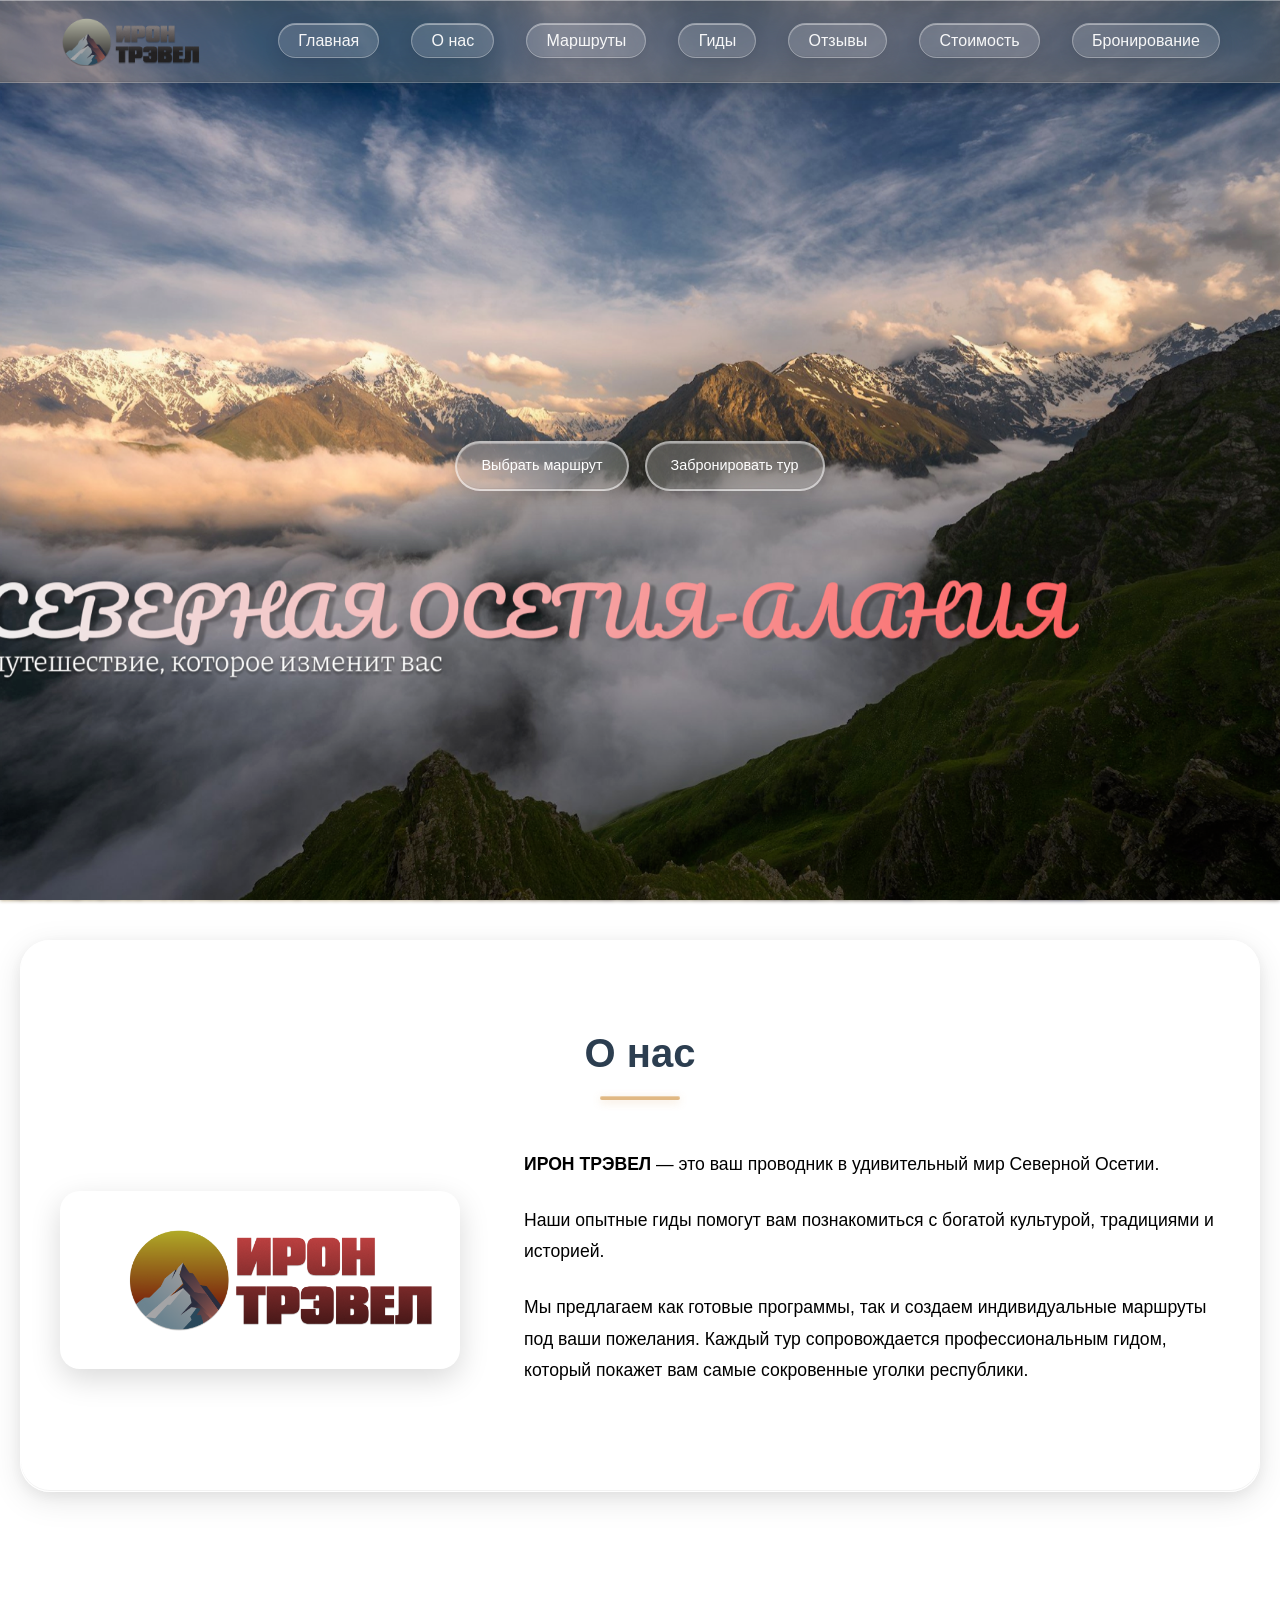
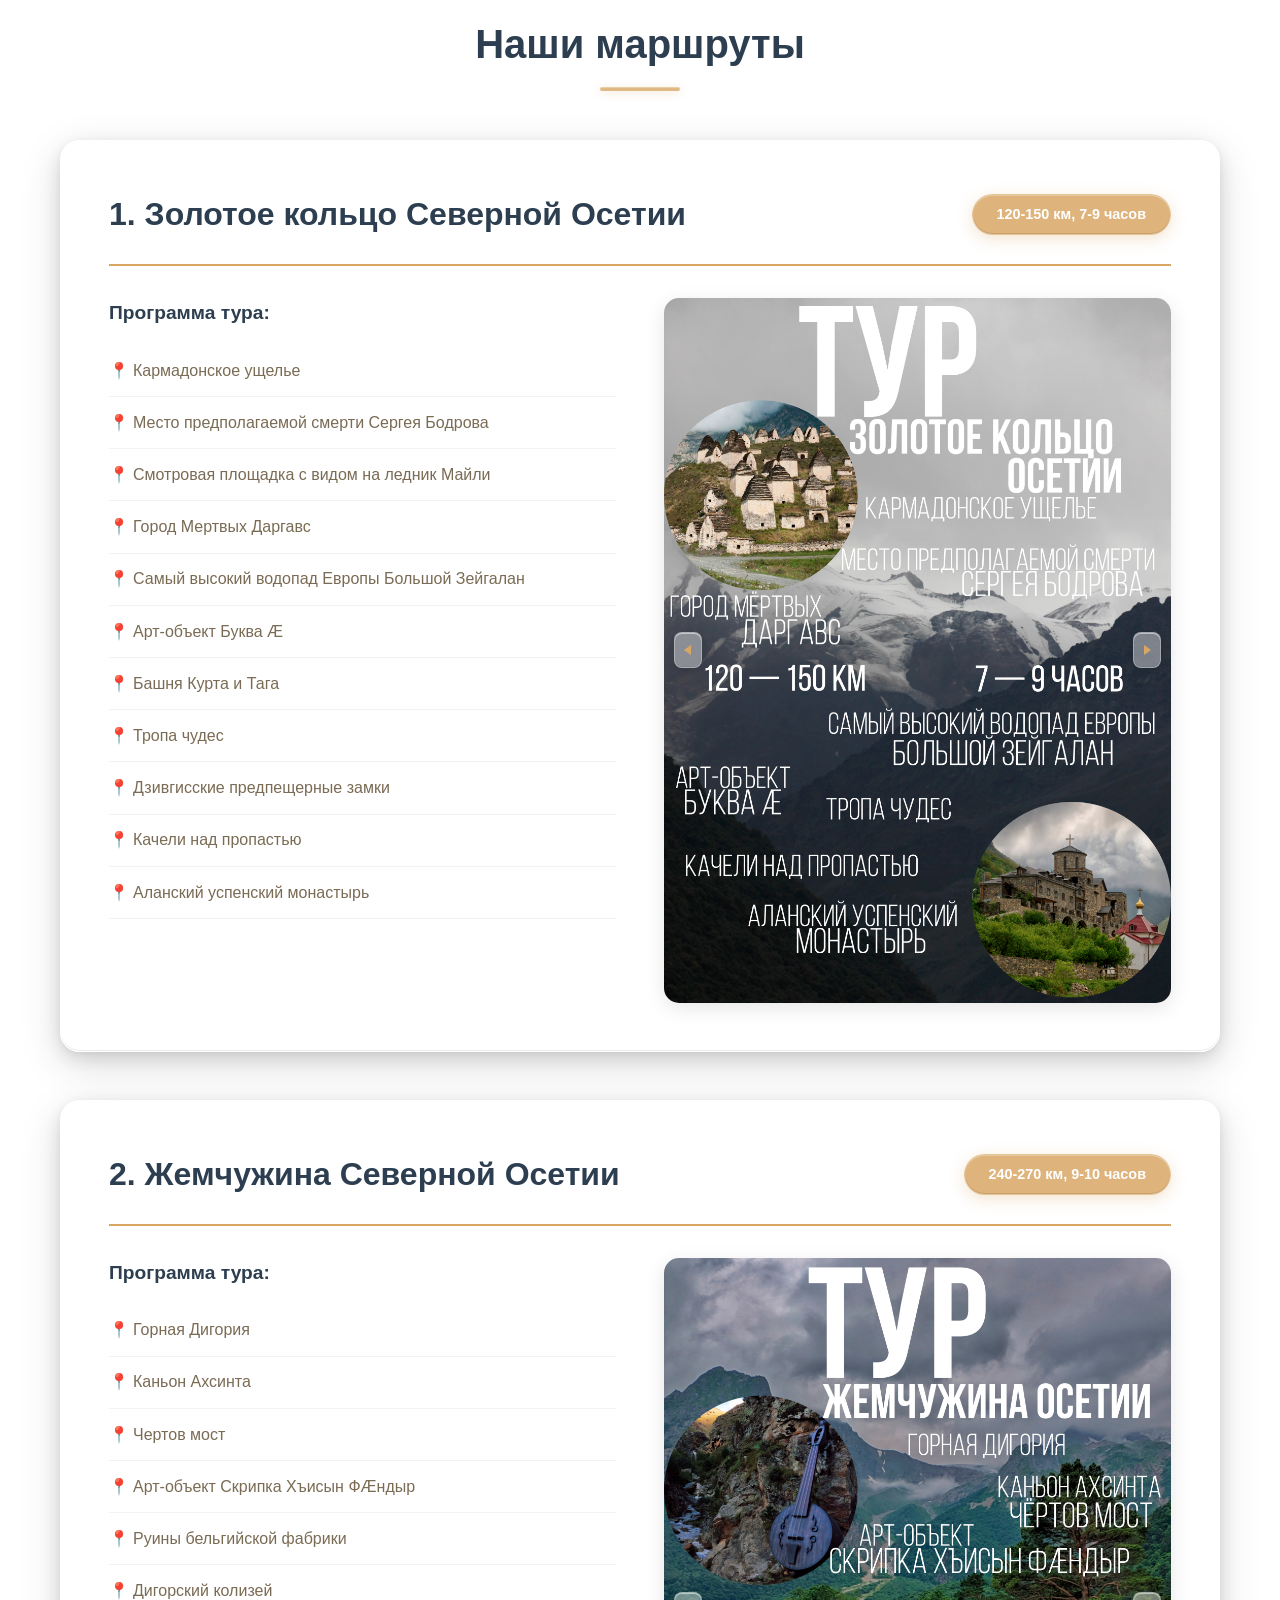
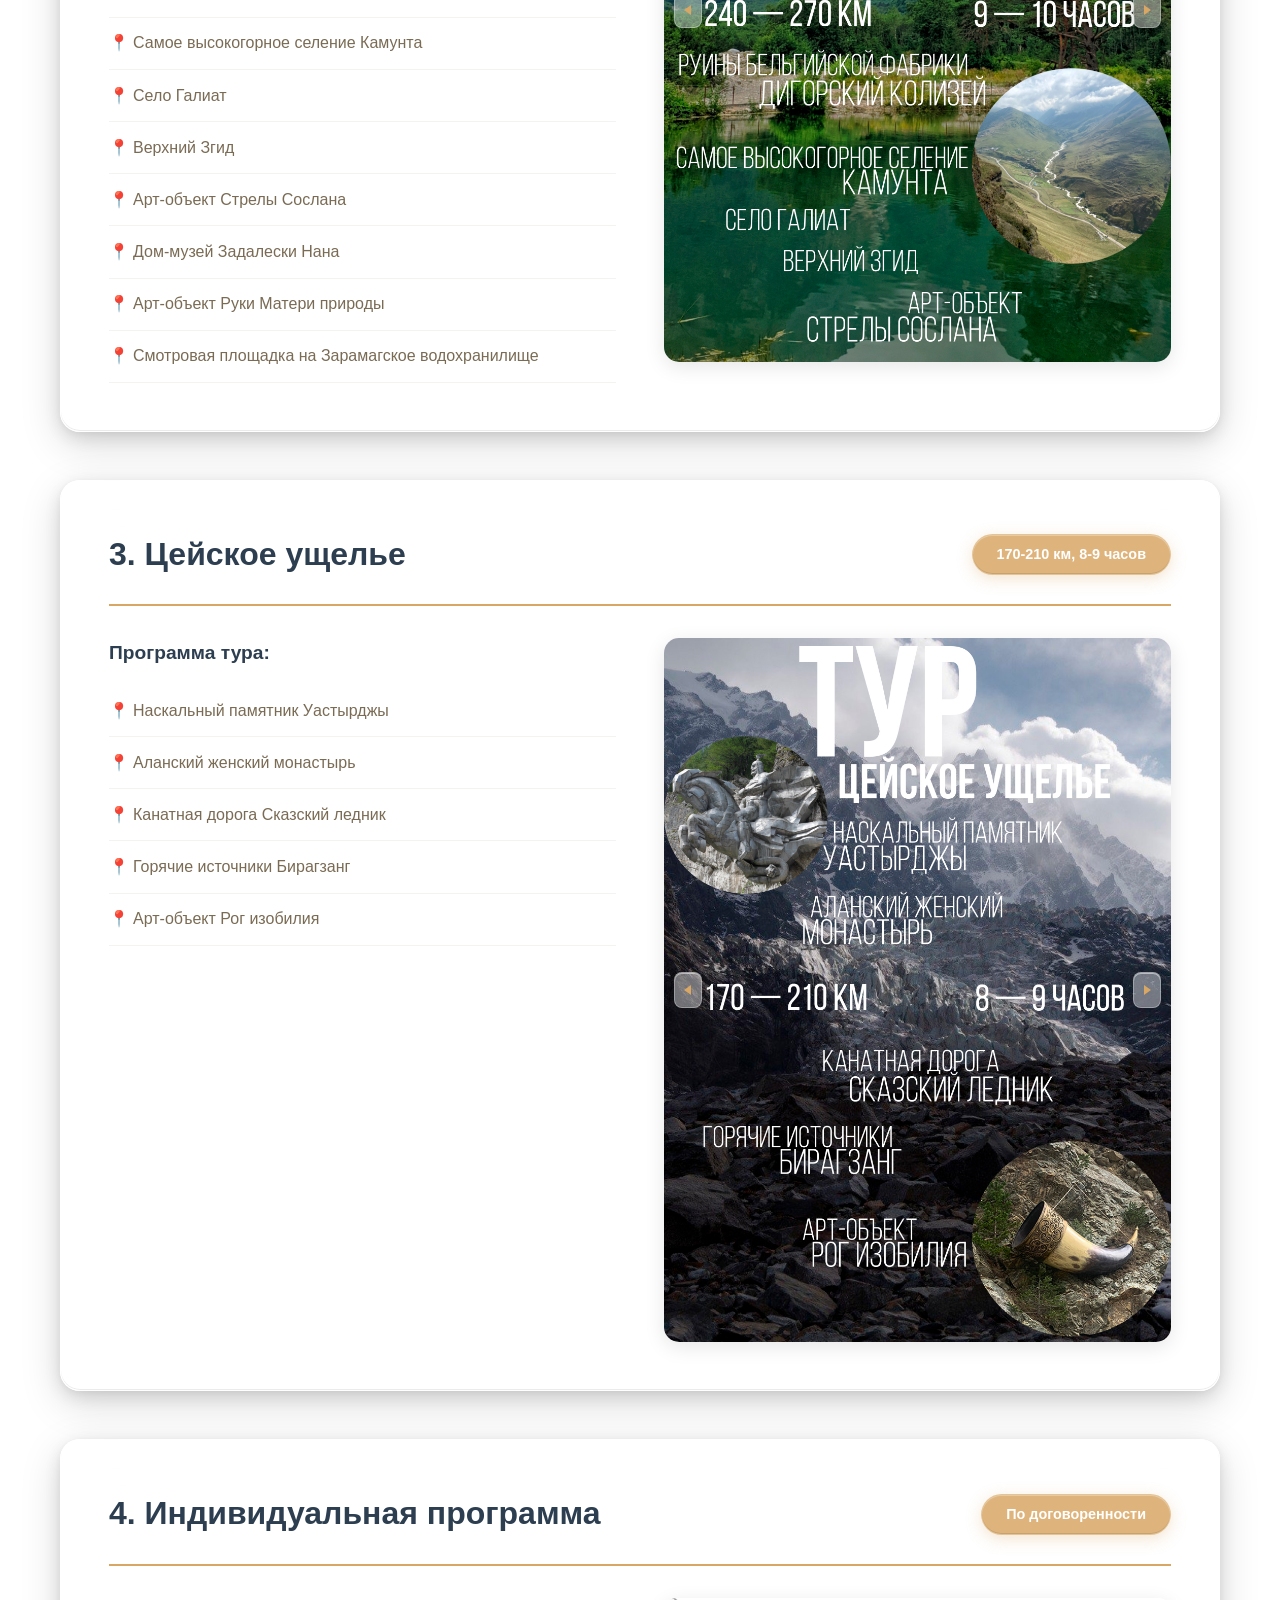
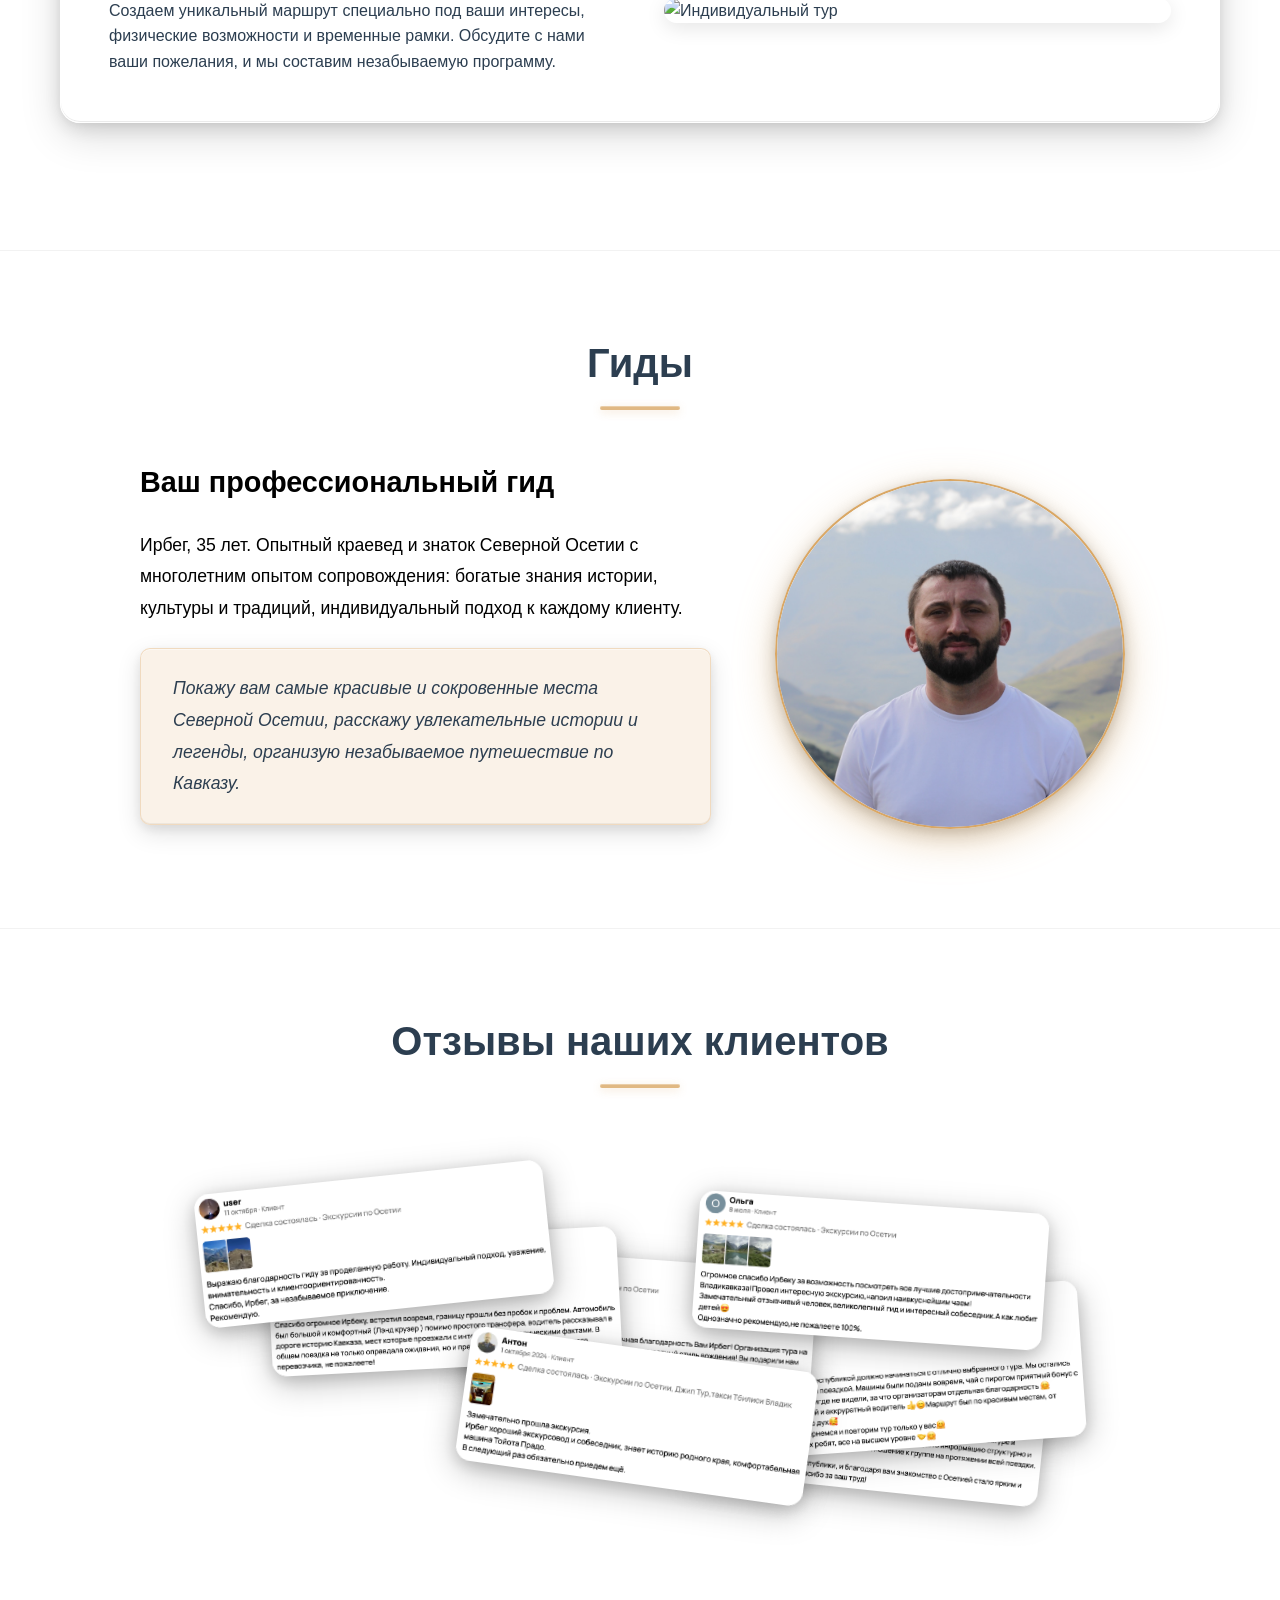
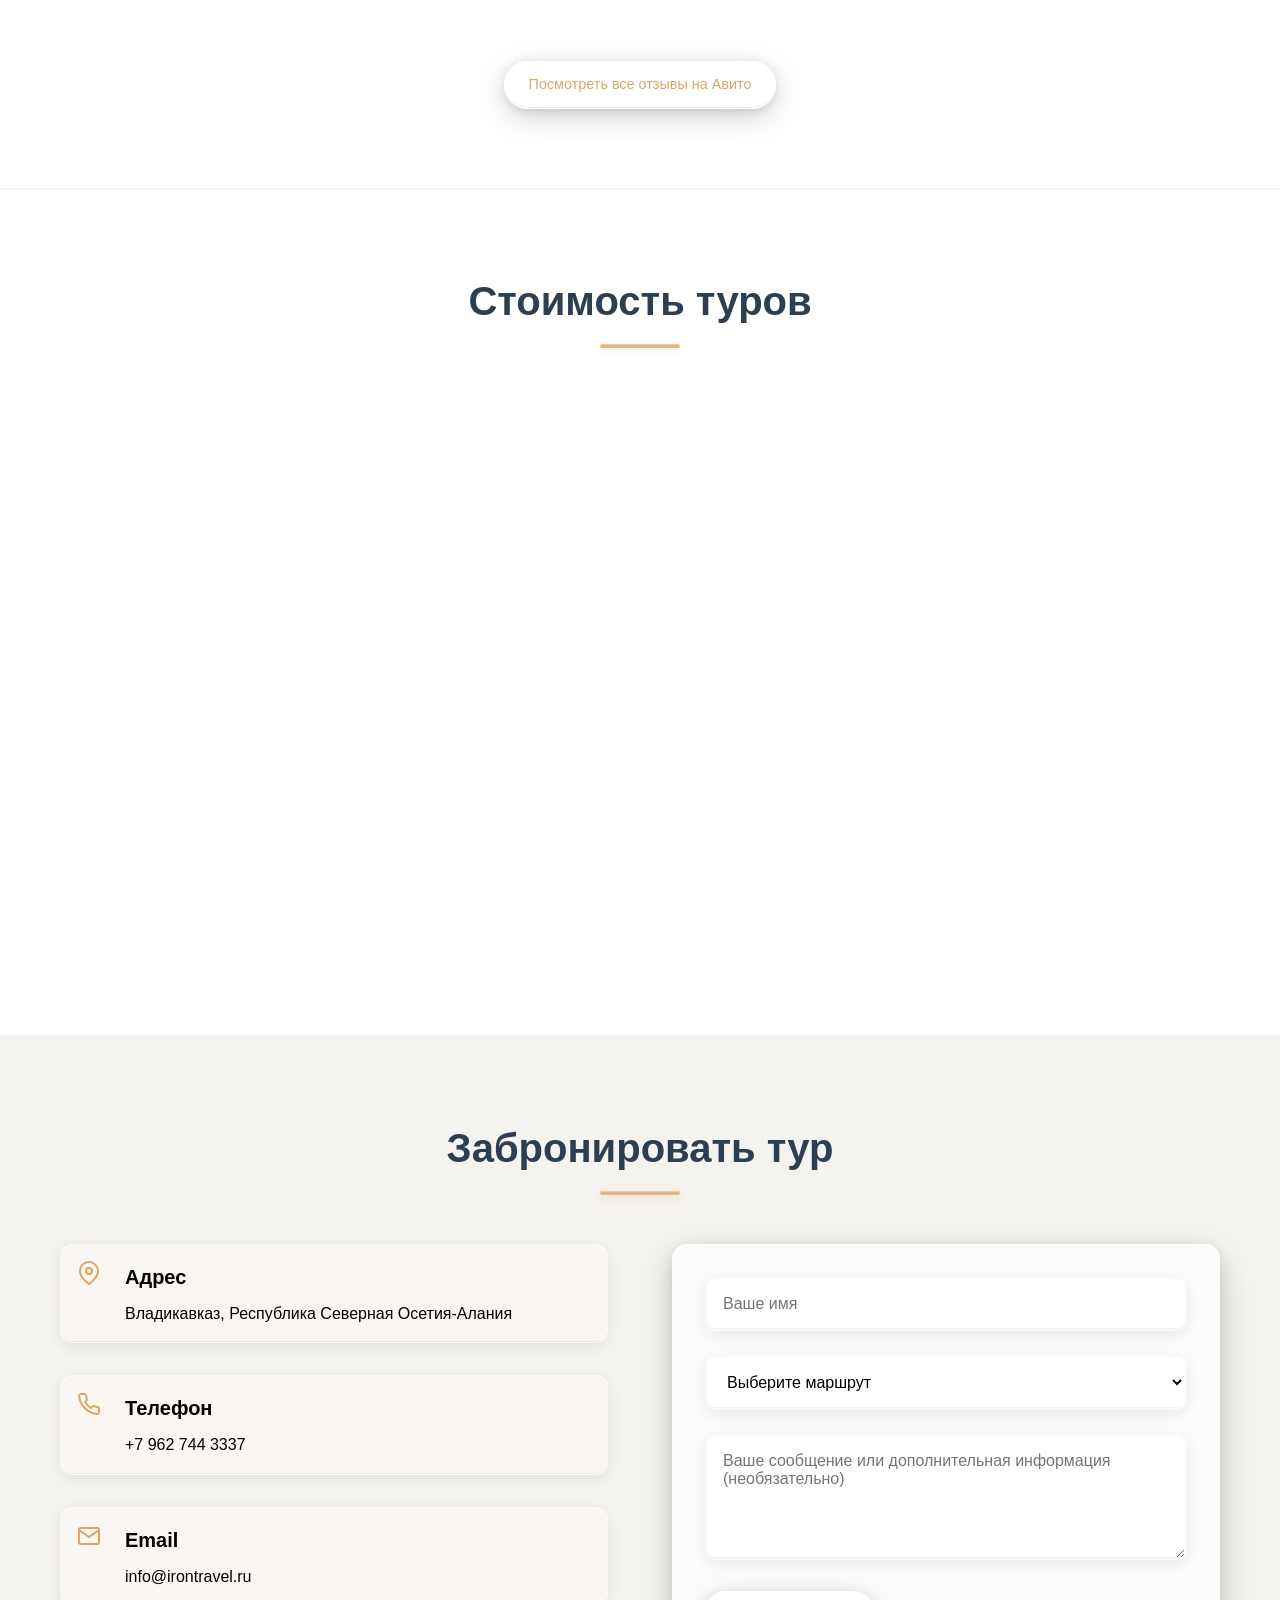
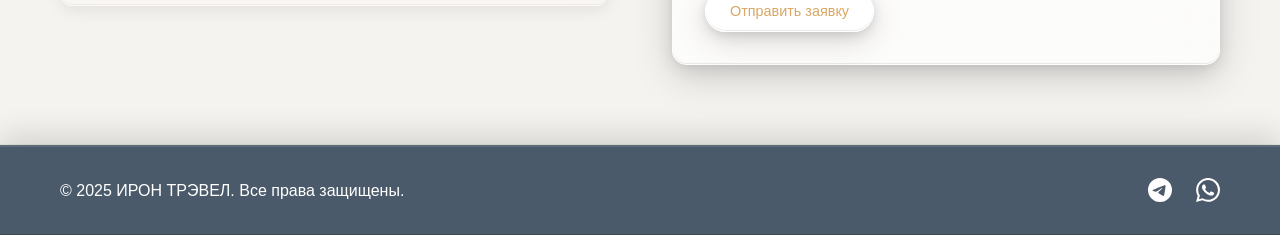
==== commit 58ad49d9: "Добавлены новые пункты в списки туров" ====
--- a/index.html
+++ b/index.html
@@ -71,10 +71,13 @@
                         <ul class="tour-list">
                             <li>Кармадонское ущелье</li>
                             <li>Место предполагаемой смерти Сергея Бодрова</li>
+                            <li>Смотровая площадка с видом на ледник Майли</li>
                             <li>Город Мертвых Даргавс</li>
                             <li>Самый высокий водопад Европы Большой Зейгалан</li>
                             <li>Арт-объект Буква Æ</li>
+                            <li>Башня Курта и Тага</li>
                             <li>Тропа чудес</li>
+                            <li>Дзивгисские предпещерные замки</li>
                             <li>Качели над пропастью</li>
                             <li>Аланский успенский монастырь</li>
                         </ul>
@@ -118,6 +121,9 @@
                             <li>Село Галиат</li>
                             <li>Верхний Згид</li>
                             <li>Арт-объект Стрелы Сослана</li>
+                            <li>Дом-музей Задалески Нана</li>
+                            <li>Арт-объект Руки Матери природы</li>
+                            <li>Смотровая площадка на Зарамагское водохранилище</li>
                         </ul>
                     </div>
                     <div class="tour-image-placeholder">
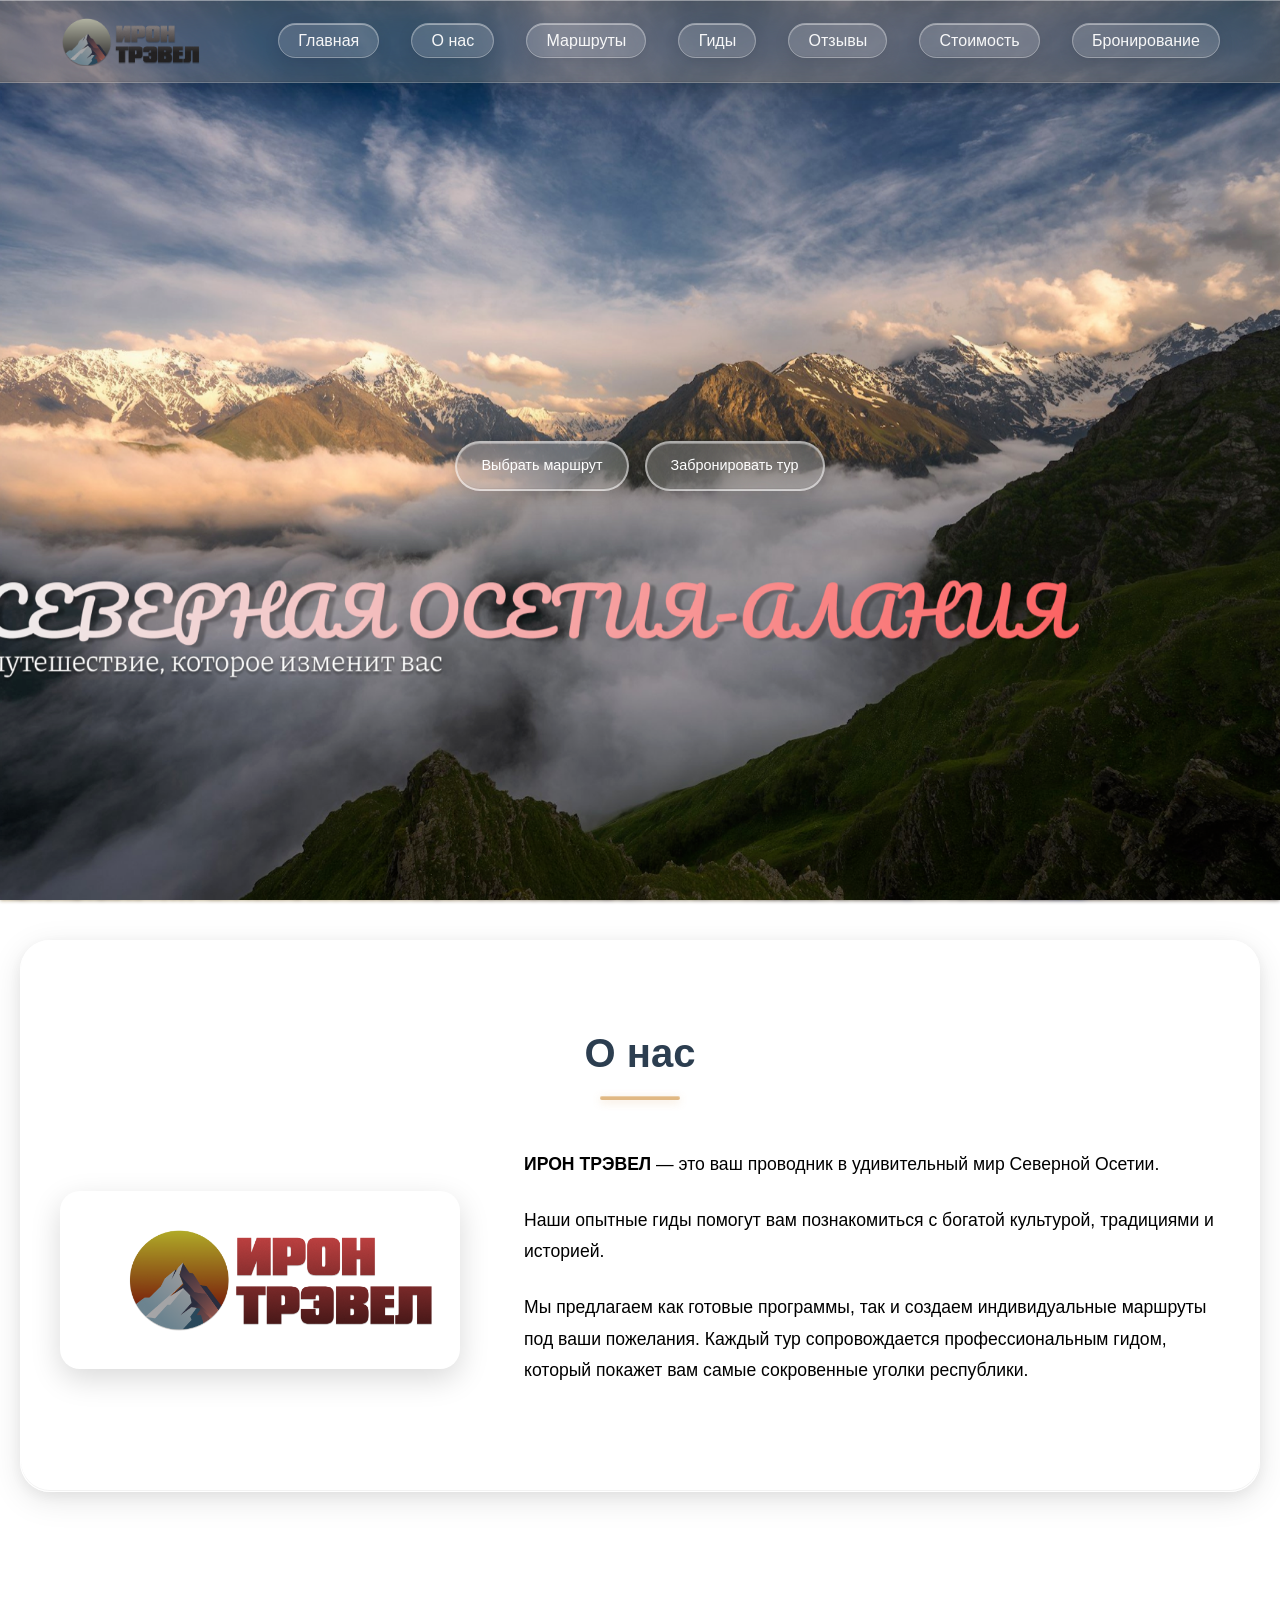
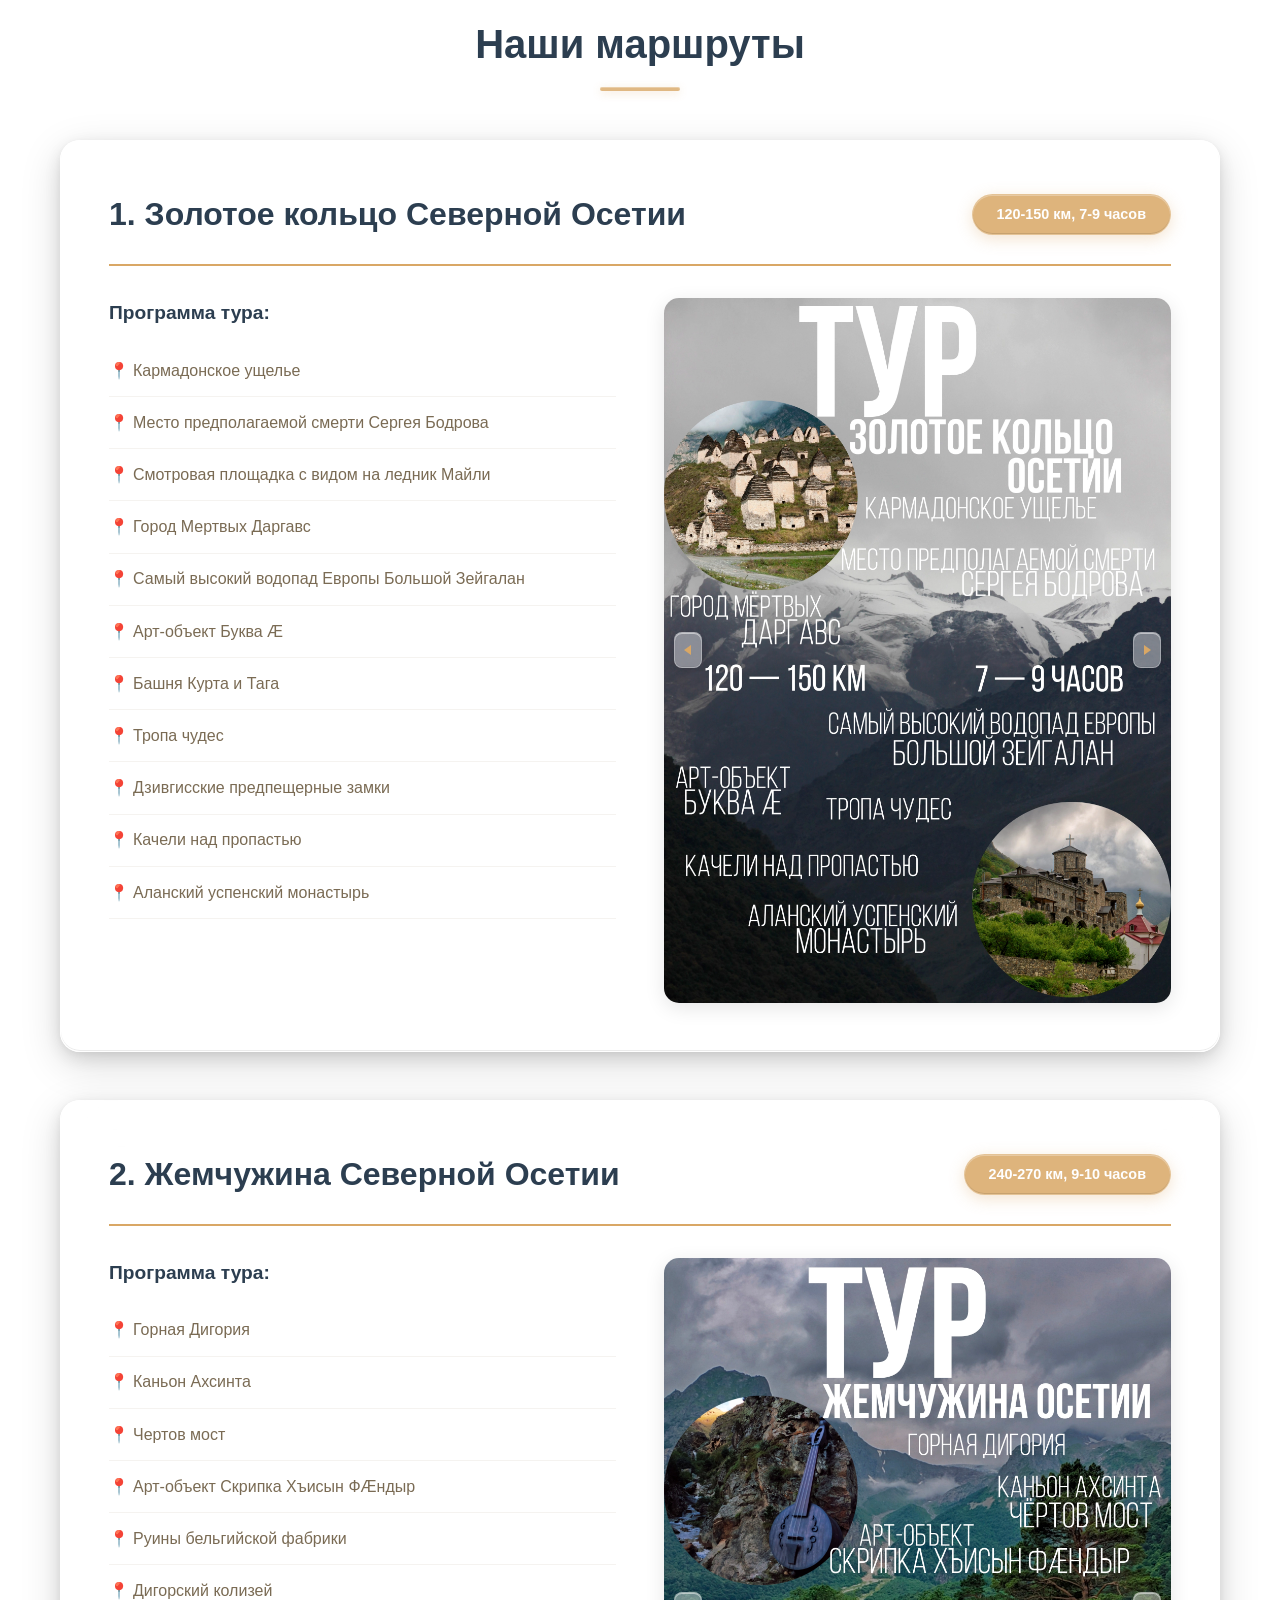
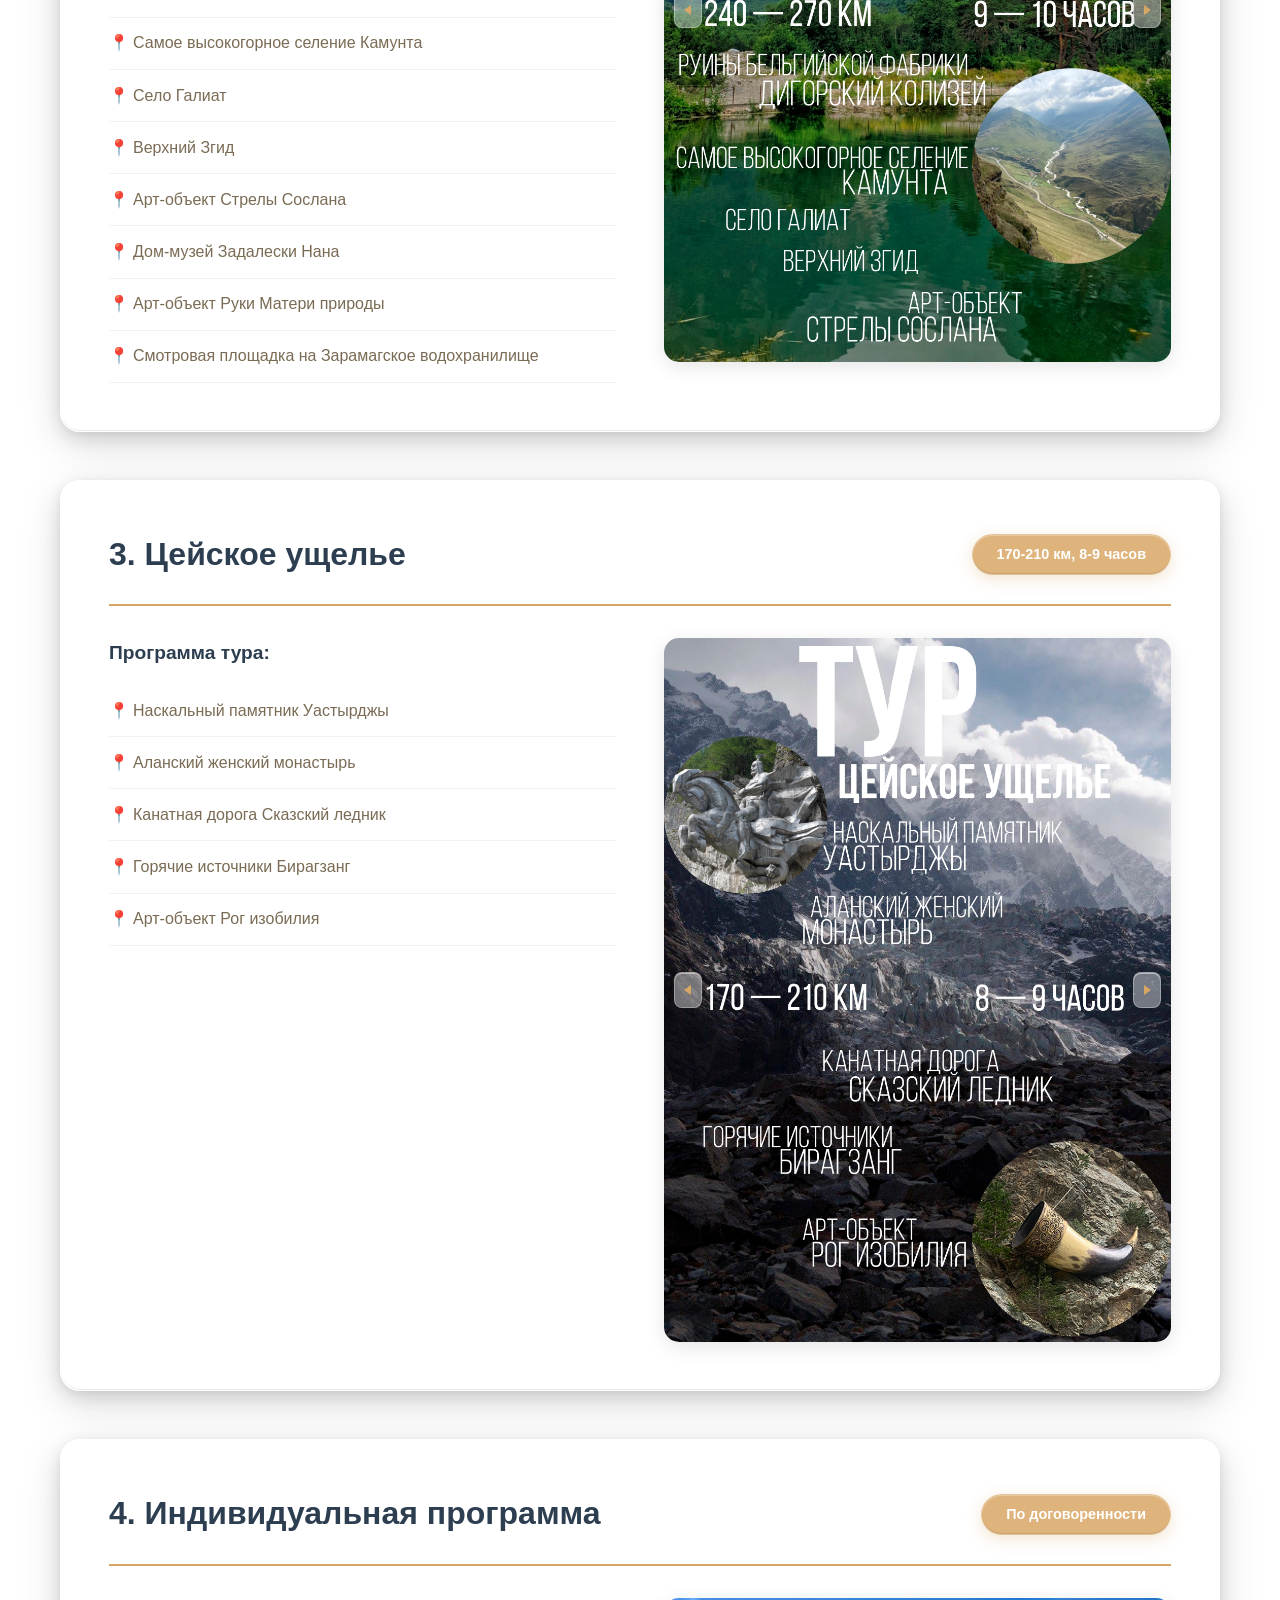
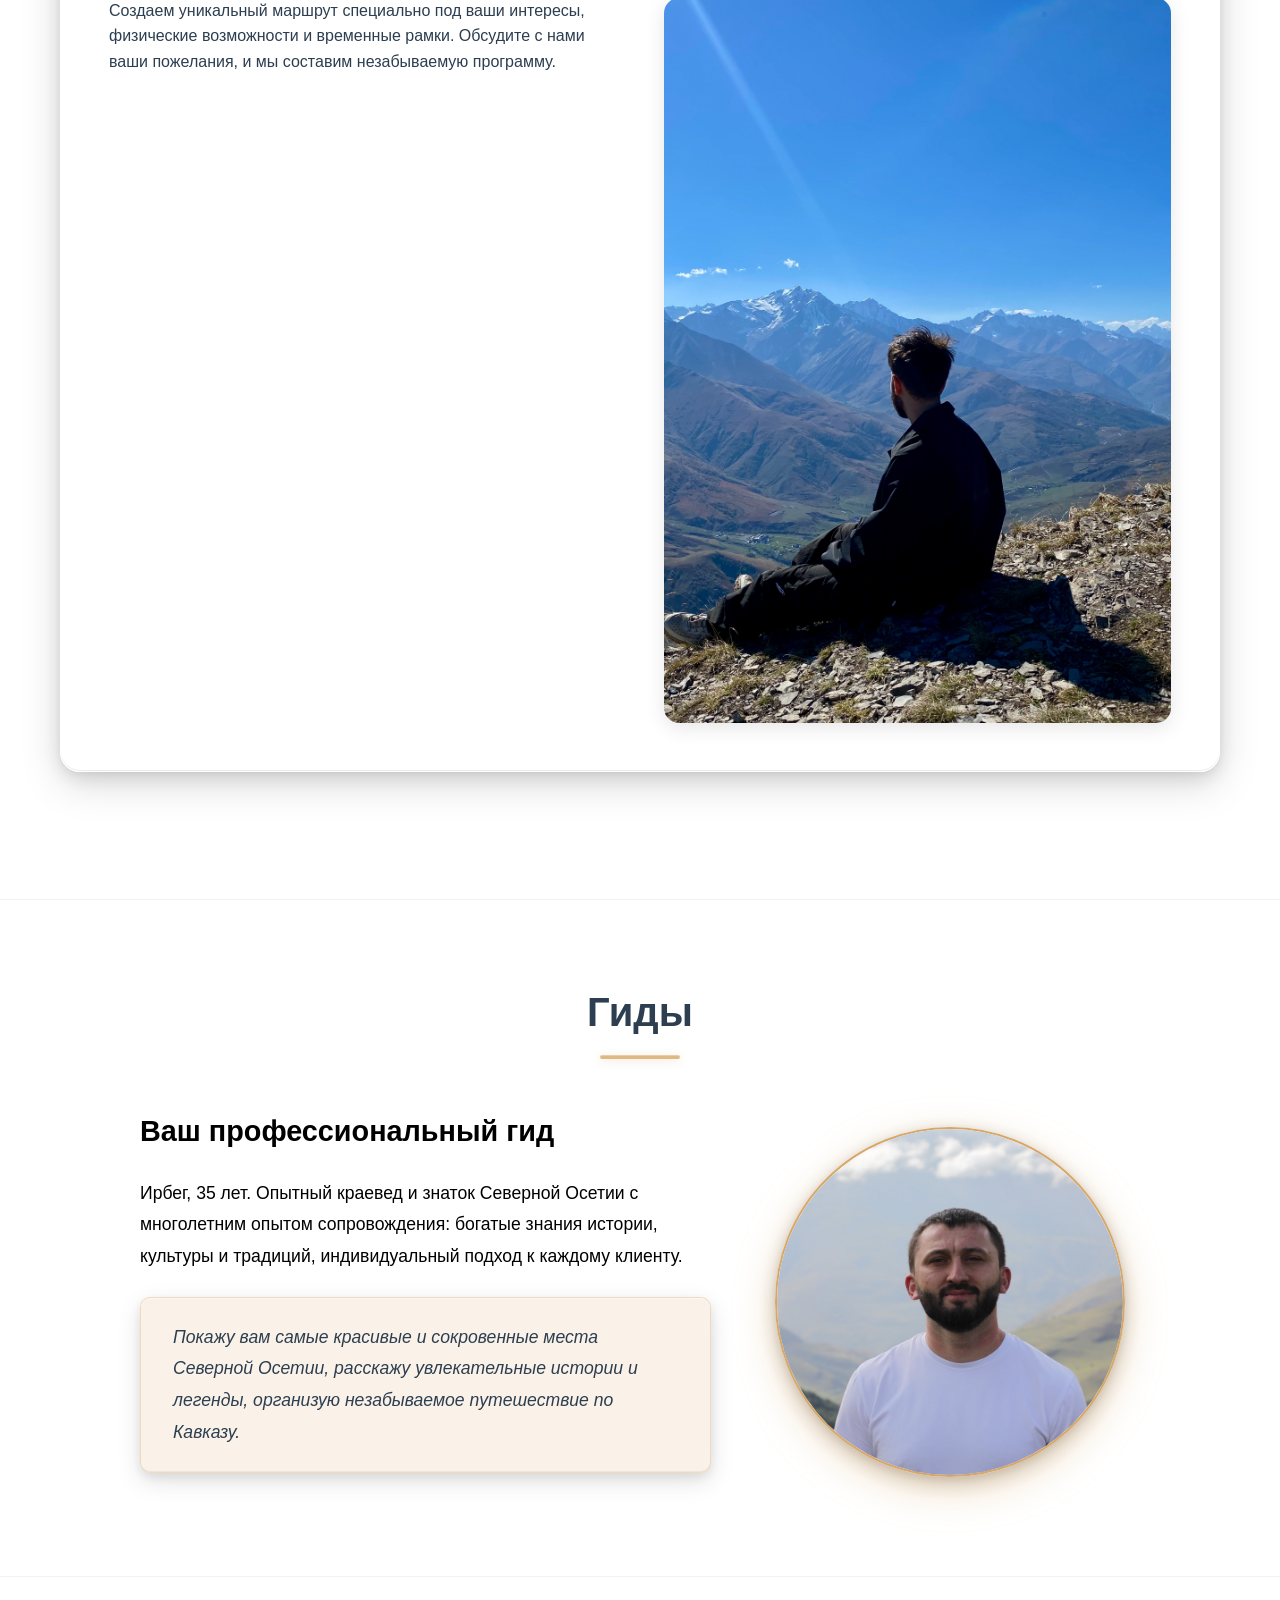
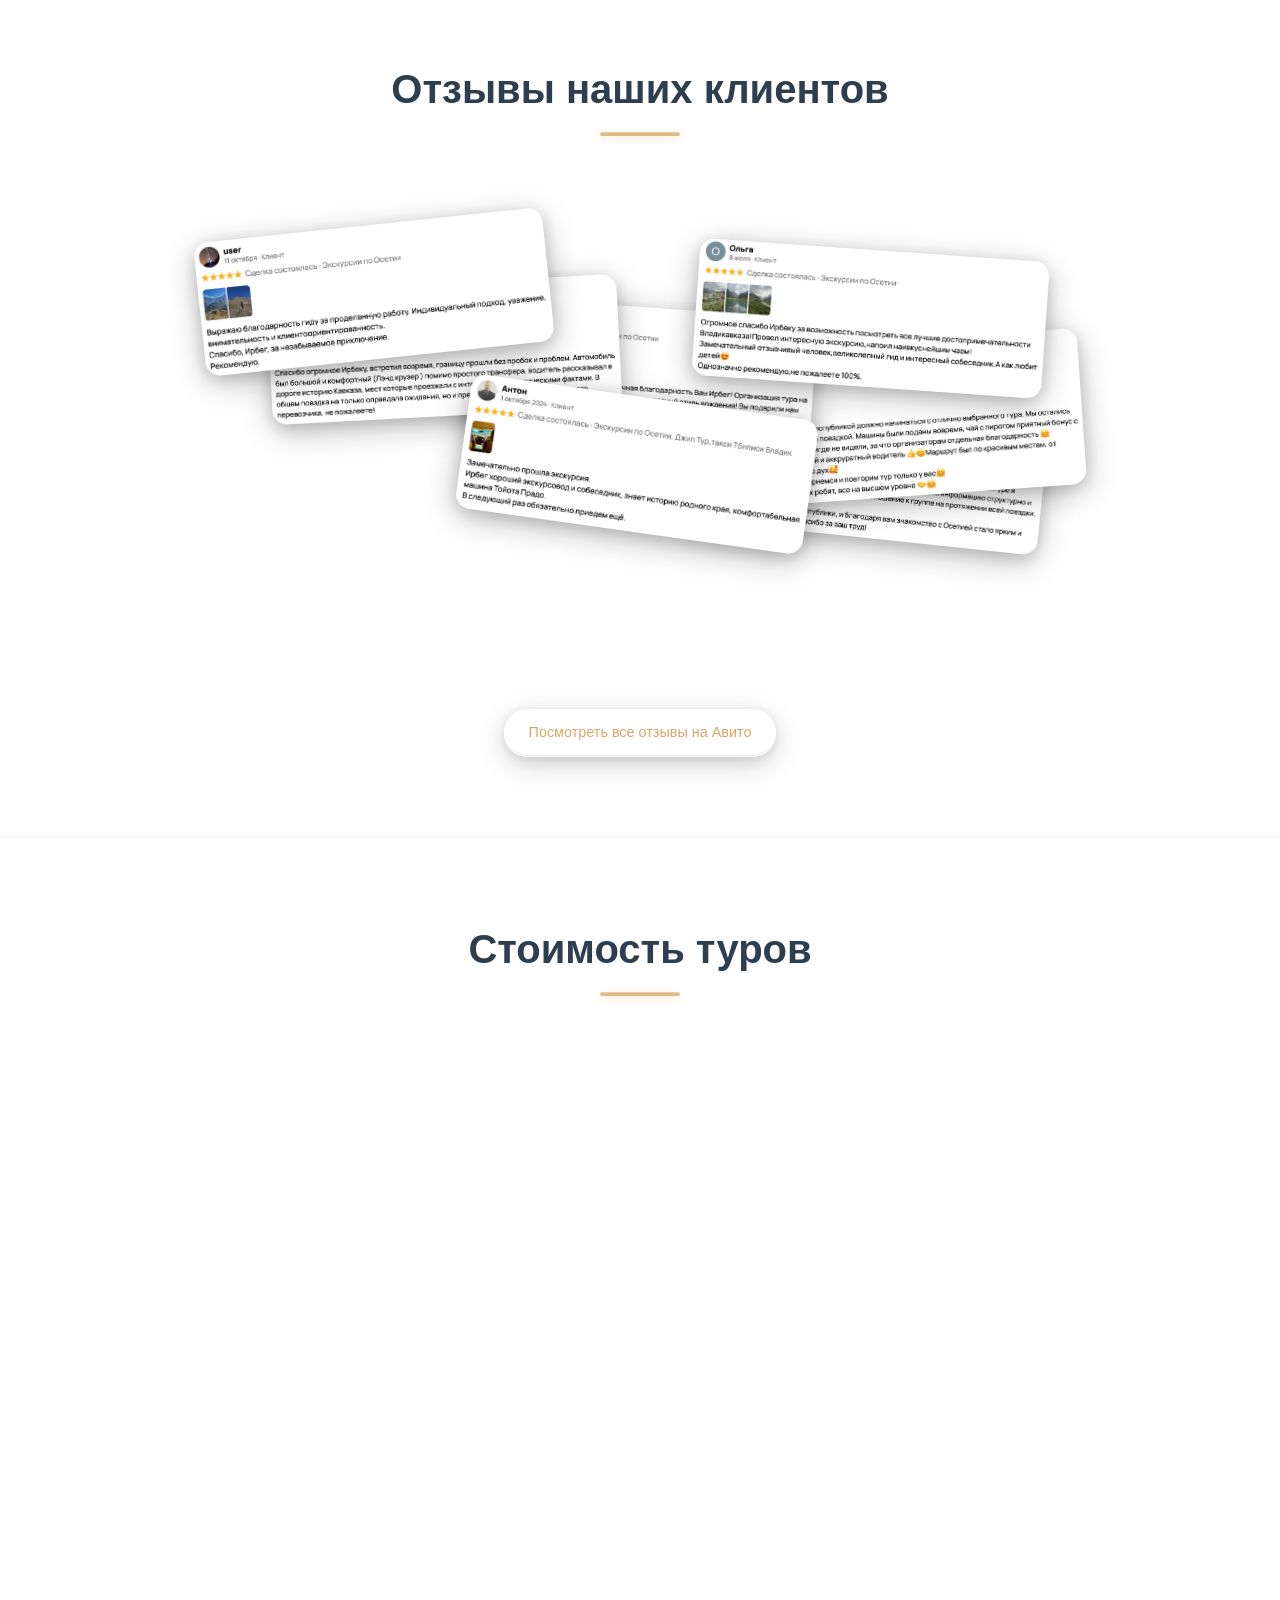
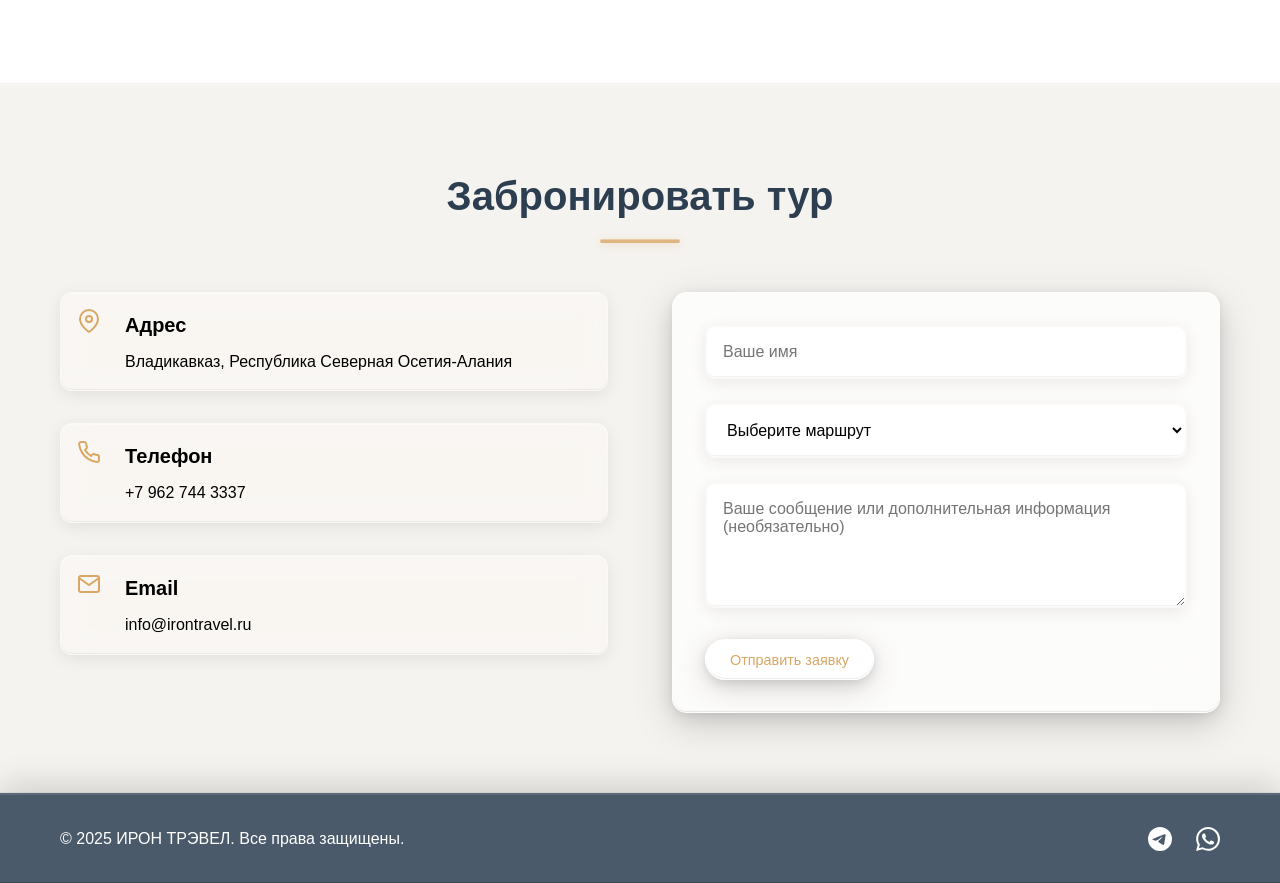
==== commit 77e60901: "Исправлены пути к изображениям: заменены .jpeg/.png на .webp" ====
--- a/index.html
+++ b/index.html
@@ -84,13 +84,13 @@
                     </div>
                     <div class="tour-image-placeholder">
                         <div class="carousel-container">
-                            <img src="collages/3UbIkwuUjydG7Ijuyc6opiHxJzbbbwtSqMVWlYMA1JSHETvc47oVLeRexTsTANrN9VsFNK5v9uWPhixxOQ4M_g==.jpeg" alt="Золотое кольцо Осетии" class="tour-image active">
-                            <img src="goldenRing/3UbIkwuUjydG7Ijuyc6oprmJeibwyi41nE1IhvLsXnU4gOK61P5Dmvk9MZJUuQUZ5Sf79Ytq782m3yirFwCJ5w==.jpeg" alt="Золотое кольцо Осетии" class="tour-image">
-                            <img src="goldenRing/3UbIkwuUjydG7Ijuyc6oppRjNGu4C9OKyaFOxOvGT2wOnAhhE1oEyJZovNK8qdX4Gtg4_78GLEzXV1IbAxViIA==.jpeg" alt="Золотое кольцо Осетии" class="tour-image">
-                            <img src="goldenRing/IMG_1346.png" alt="Золотое кольцо Осетии" class="tour-image">
-                            <img src="goldenRing/IMG_5901.png" alt="Золотое кольцо Осетии" class="tour-image">
-                            <img src="goldenRing/IMG_6012.png" alt="Золотое кольцо Осетии" class="tour-image">
-                            <img src="goldenRing/IMG_1263.png" alt="Золотое кольцо Осетии" class="tour-image">
+                            <img src="collages/3UbIkwuUjydG7Ijuyc6opiHxJzbbbwtSqMVWlYMA1JSHETvc47oVLeRexTsTANrN9VsFNK5v9uWPhixxOQ4M_g==.webp" alt="Золотое кольцо Осетии" class="tour-image active">
+                            <img src="goldenRing/3UbIkwuUjydG7Ijuyc6oprmJeibwyi41nE1IhvLsXnU4gOK61P5Dmvk9MZJUuQUZ5Sf79Ytq782m3yirFwCJ5w==.webp" alt="Золотое кольцо Осетии" class="tour-image">
+                            <img src="goldenRing/3UbIkwuUjydG7Ijuyc6oppRjNGu4C9OKyaFOxOvGT2wOnAhhE1oEyJZovNK8qdX4Gtg4_78GLEzXV1IbAxViIA==.webp" alt="Золотое кольцо Осетии" class="tour-image">
+                            <img src="goldenRing/IMG_1346.webp" alt="Золотое кольцо Осетии" class="tour-image">
+                            <img src="goldenRing/IMG_5901.webp" alt="Золотое кольцо Осетии" class="tour-image">
+                            <img src="goldenRing/IMG_6012.webp" alt="Золотое кольцо Осетии" class="tour-image">
+                            <img src="goldenRing/IMG_1263.webp" alt="Золотое кольцо Осетии" class="tour-image">
 
                             <div class="carousel-controls">
                                 <button class="carousel-btn prev" onclick="changeSlide(-1, 0)">‹</button>
@@ -128,12 +128,12 @@
                     </div>
                     <div class="tour-image-placeholder">
                         <div class="carousel-container">
-                            <img src="collages/3UbIkwuUjydG7Ijuyc6opnq1KzxD4xCUseKtK5gsvqAFKCMwSTfqrSEgjcq4G4BnedxnW-swqG9Y6g3qga2kBQ==.jpeg" alt="Индивидуальный тур" class="tour-image active">
-                            <img src="digoriya/IMG_1599.png" alt="Дигория 1" class="tour-image">
-                            <img src="digoriya/IMG_1600.png" alt="Дигория 2" class="tour-image">
-                            <img src="digoriya/vodopad-galdoridon.jpg" alt="Водопад" class="tour-image">
-                            <img src="digoriya/5IAAAgIYa-A-1920.jpg" alt="Дигория 3" class="tour-image">
-                            <img src="digoriya/orig.jpeg" alt="Дигория 4" class="tour-image">
+                            <img src="collages/3UbIkwuUjydG7Ijuyc6opnq1KzxD4xCUseKtK5gsvqAFKCMwSTfqrSEgjcq4G4BnedxnW-swqG9Y6g3qga2kBQ==.webp" alt="Индивидуальный тур" class="tour-image active">
+                            <img src="digoriya/IMG_1599.webp" alt="Дигория 1" class="tour-image">
+                            <img src="digoriya/IMG_1600.webp" alt="Дигория 2" class="tour-image">
+                            <img src="digoriya/vodopad-galdoridon.webp" alt="Водопад" class="tour-image">
+                            <img src="digoriya/5IAAAgIYa-A-1920.webp" alt="Дигория 3" class="tour-image">
+                            <img src="digoriya/orig.webp" alt="Дигория 4" class="tour-image">
                             <div class="carousel-controls">
                                 <button class="carousel-btn prev" onclick="changeSlide(-1, 1)">‹</button>
                                 <button class="carousel-btn next" onclick="changeSlide(1, 1)">›</button>
@@ -162,11 +162,11 @@
                     </div>
                     <div class="tour-image-placeholder">
                         <div class="carousel-container">
-                            <img src="collages/3UbIkwuUjydG7Ijuyc6opiicqfRet3CUVLsjmt157kKw-fnc8zRdB0JjksROqz5uwdxsNNM0-B2VLvruScK16w==.jpeg" alt="Цейский ледник" class="tour-image active">
-                            <img src="cei/3UbIkwuUjydG7Ijuyc6opu8sR0HMeiGraIRLMqAqDUGDaPkUI5IcUCMBN3DVUoS6lxHa6s4g75h1QIzEfVprSQ==.jpeg" alt="Цейский ледник" class="tour-image">
-                            <img src="cei/scale_1200-2.jpeg" alt="Цейский ледник" class="tour-image">
-                            <img src="cei/3UbIkwuUjydG7Ijuyc6opgaX5XKPq33AWdivM3rxOx4BrtKM2veUdTXMal-A25GKea6XRKAjP4b7EAUpjhhmvw==.jpeg" alt="Цейский ледник" class="tour-image">
-                            <img src="cei/-5308028967799863271_121.jpg" alt="Цейский ледник" class="tour-image">
+                            <img src="collages/3UbIkwuUjydG7Ijuyc6opiicqfRet3CUVLsjmt157kKw-fnc8zRdB0JjksROqz5uwdxsNNM0-B2VLvruScK16w==.webp" alt="Цейский ледник" class="tour-image active">
+                            <img src="cei/3UbIkwuUjydG7Ijuyc6opu8sR0HMeiGraIRLMqAqDUGDaPkUI5IcUCMBN3DVUoS6lxHa6s4g75h1QIzEfVprSQ==.webp" alt="Цейский ледник" class="tour-image">
+                            <img src="cei/scale_1200-2.webp" alt="Цейский ледник" class="tour-image">
+                            <img src="cei/3UbIkwuUjydG7Ijuyc6opgaX5XKPq33AWdivM3rxOx4BrtKM2veUdTXMal-A25GKea6XRKAjP4b7EAUpjhhmvw==.webp" alt="Цейский ледник" class="tour-image">
+                            <img src="cei/-5308028967799863271_121.webp" alt="Цейский ледник" class="tour-image">
                             <div class="carousel-controls">
                                 <button class="carousel-btn prev" onclick="changeSlide(-1, 2)">‹</button>
                                 <button class="carousel-btn next" onclick="changeSlide(1, 2)">›</button>
@@ -187,7 +187,7 @@
                         <p>Создаем уникальный маршрут специально под ваши интересы, физические возможности и временные рамки. Обсудите с нами ваши пожелания, и мы составим незабываемую программу.</p>
                     </div>
                     <div class="tour-image-placeholder">
-                            <img src="individual/IMG_7903.png" alt="Индивидуальный тур" class="tour-image active">
+                            <img src="individual/IMG_7903.webp" alt="Индивидуальный тур" class="tour-image active">
                         </div>
                     </div>
                 </div>
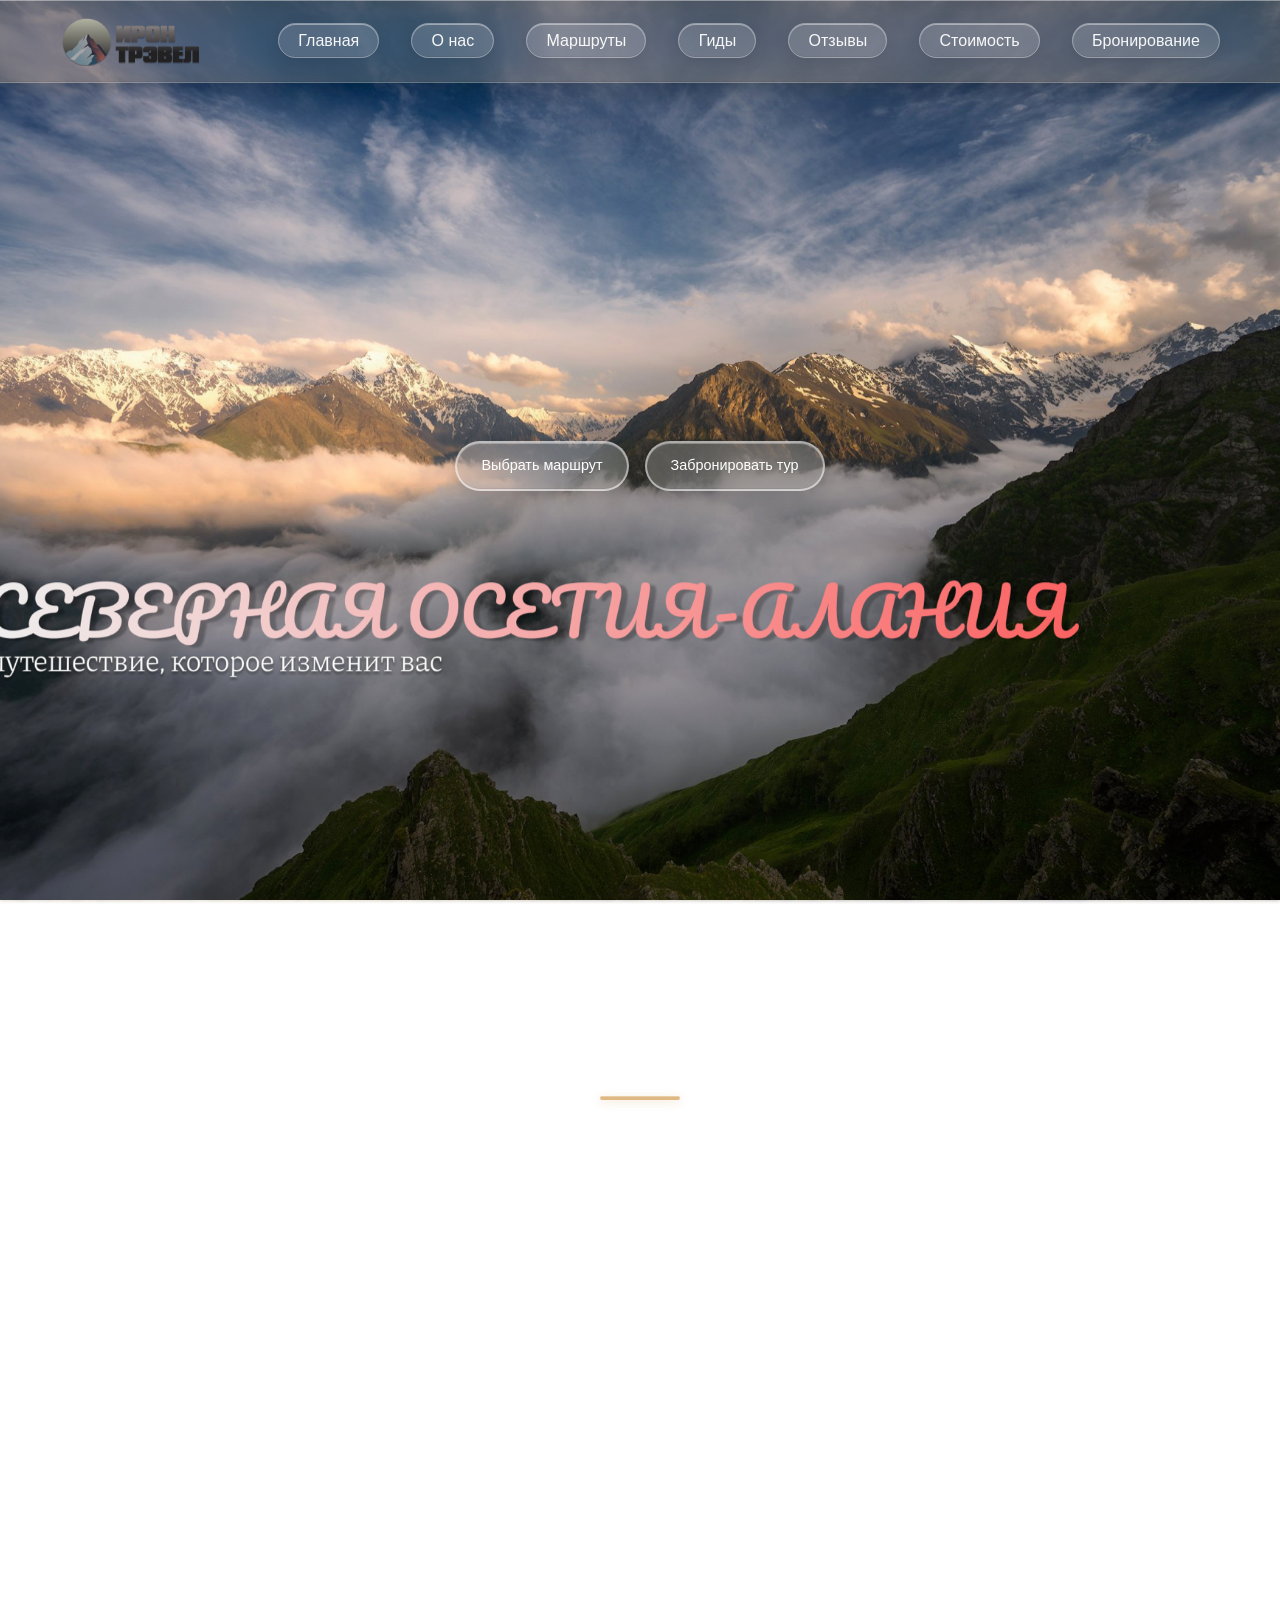
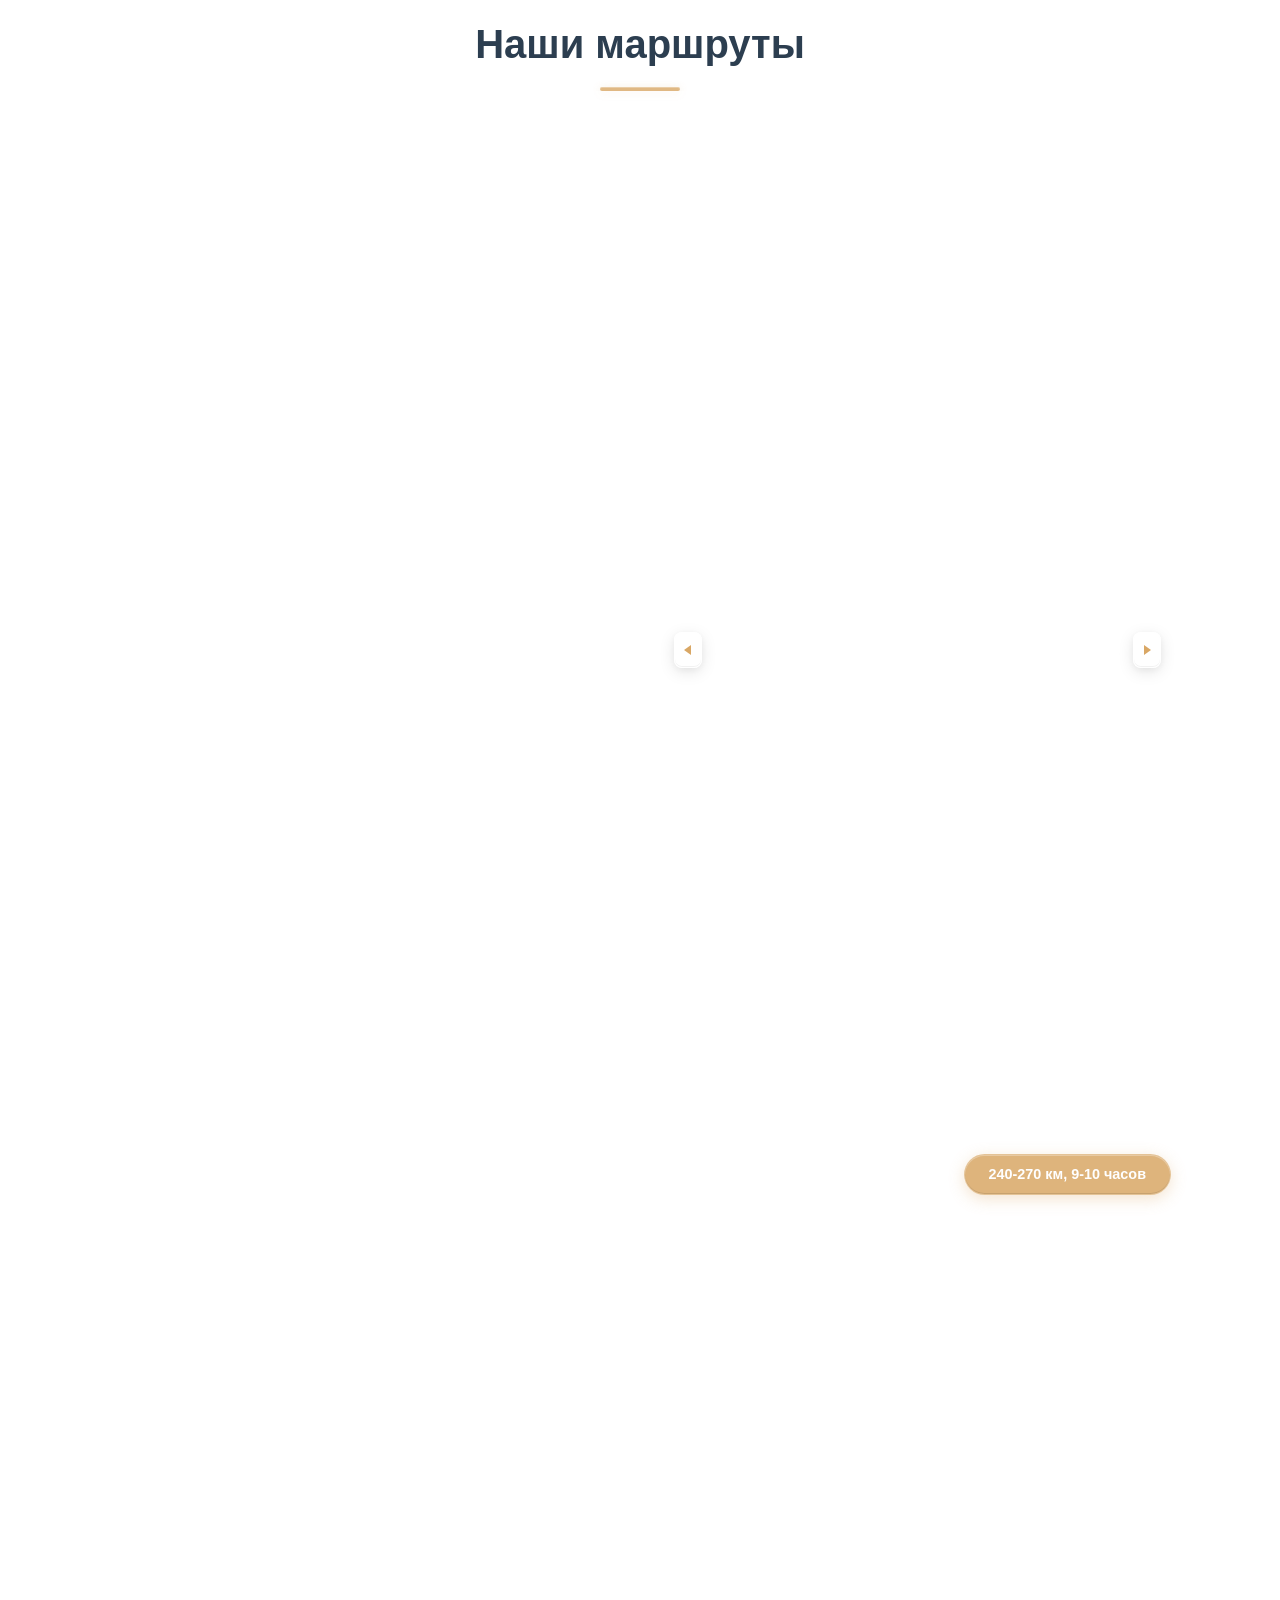
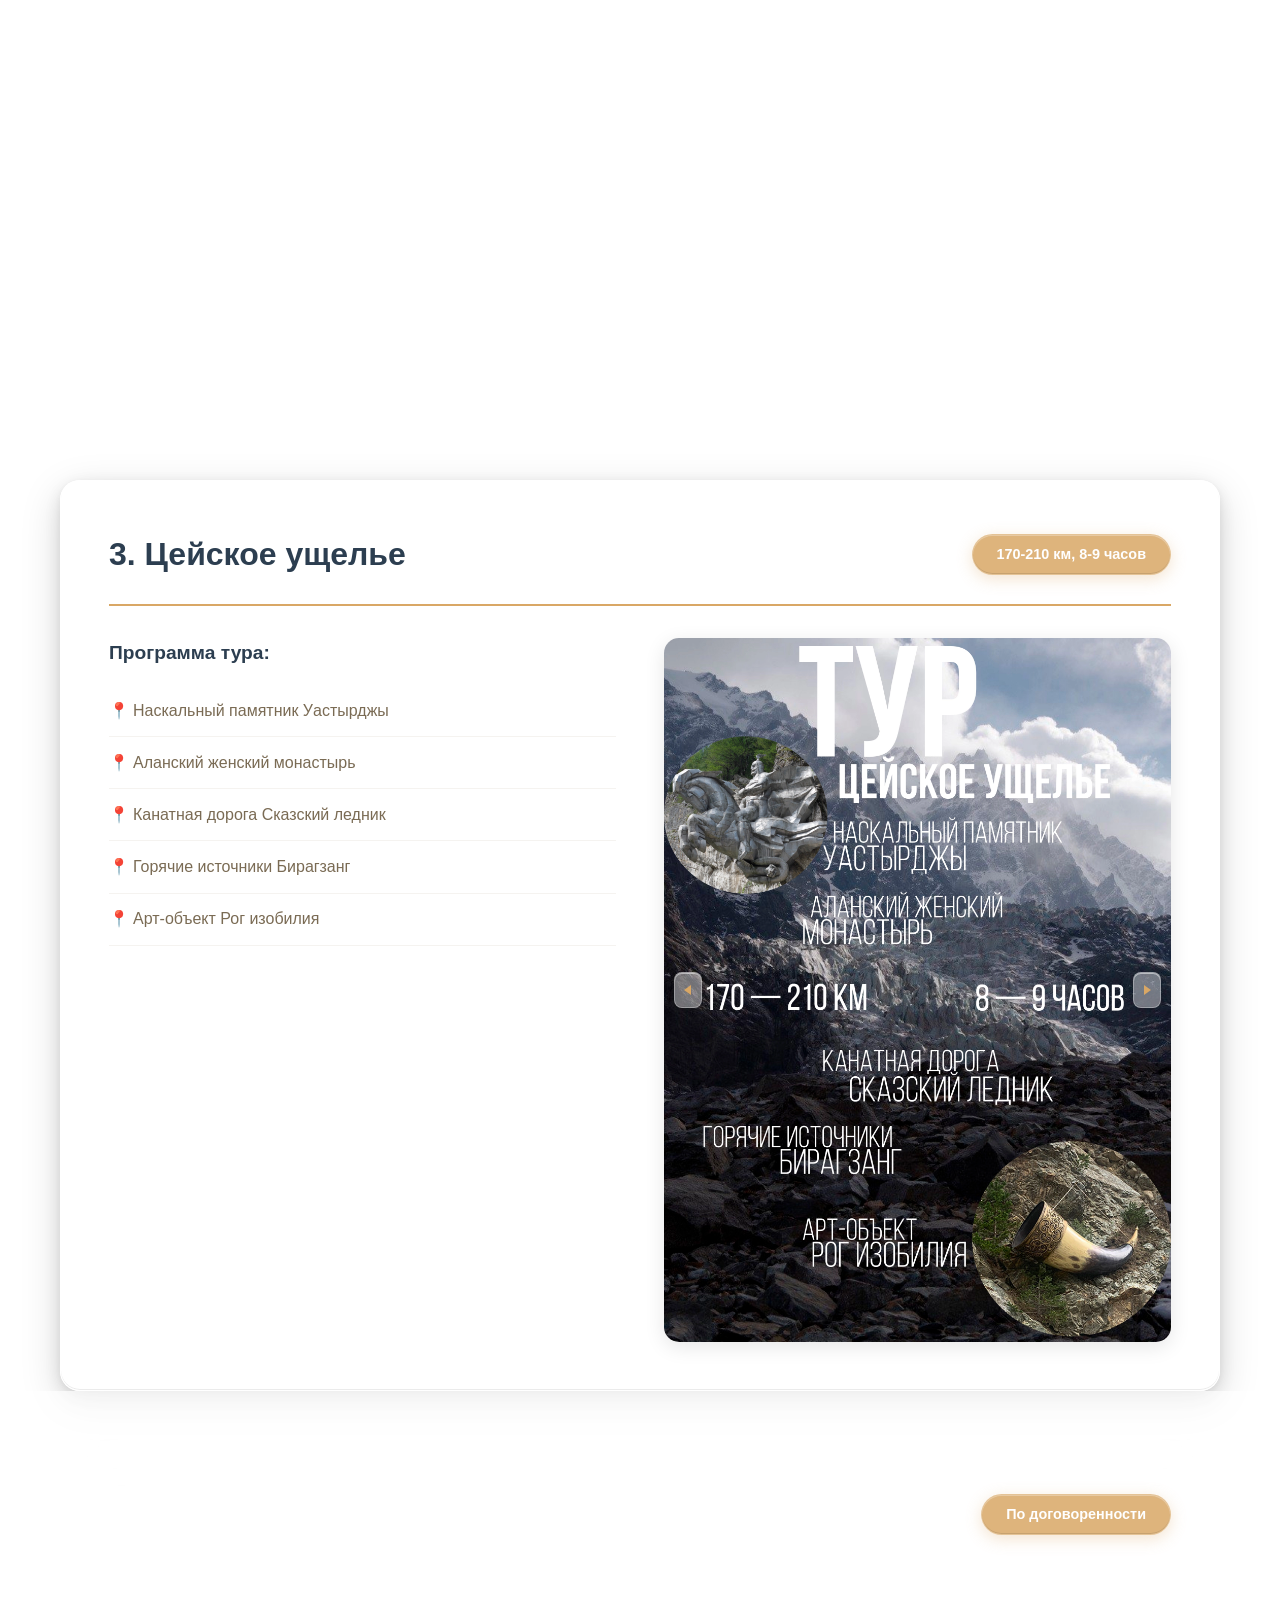
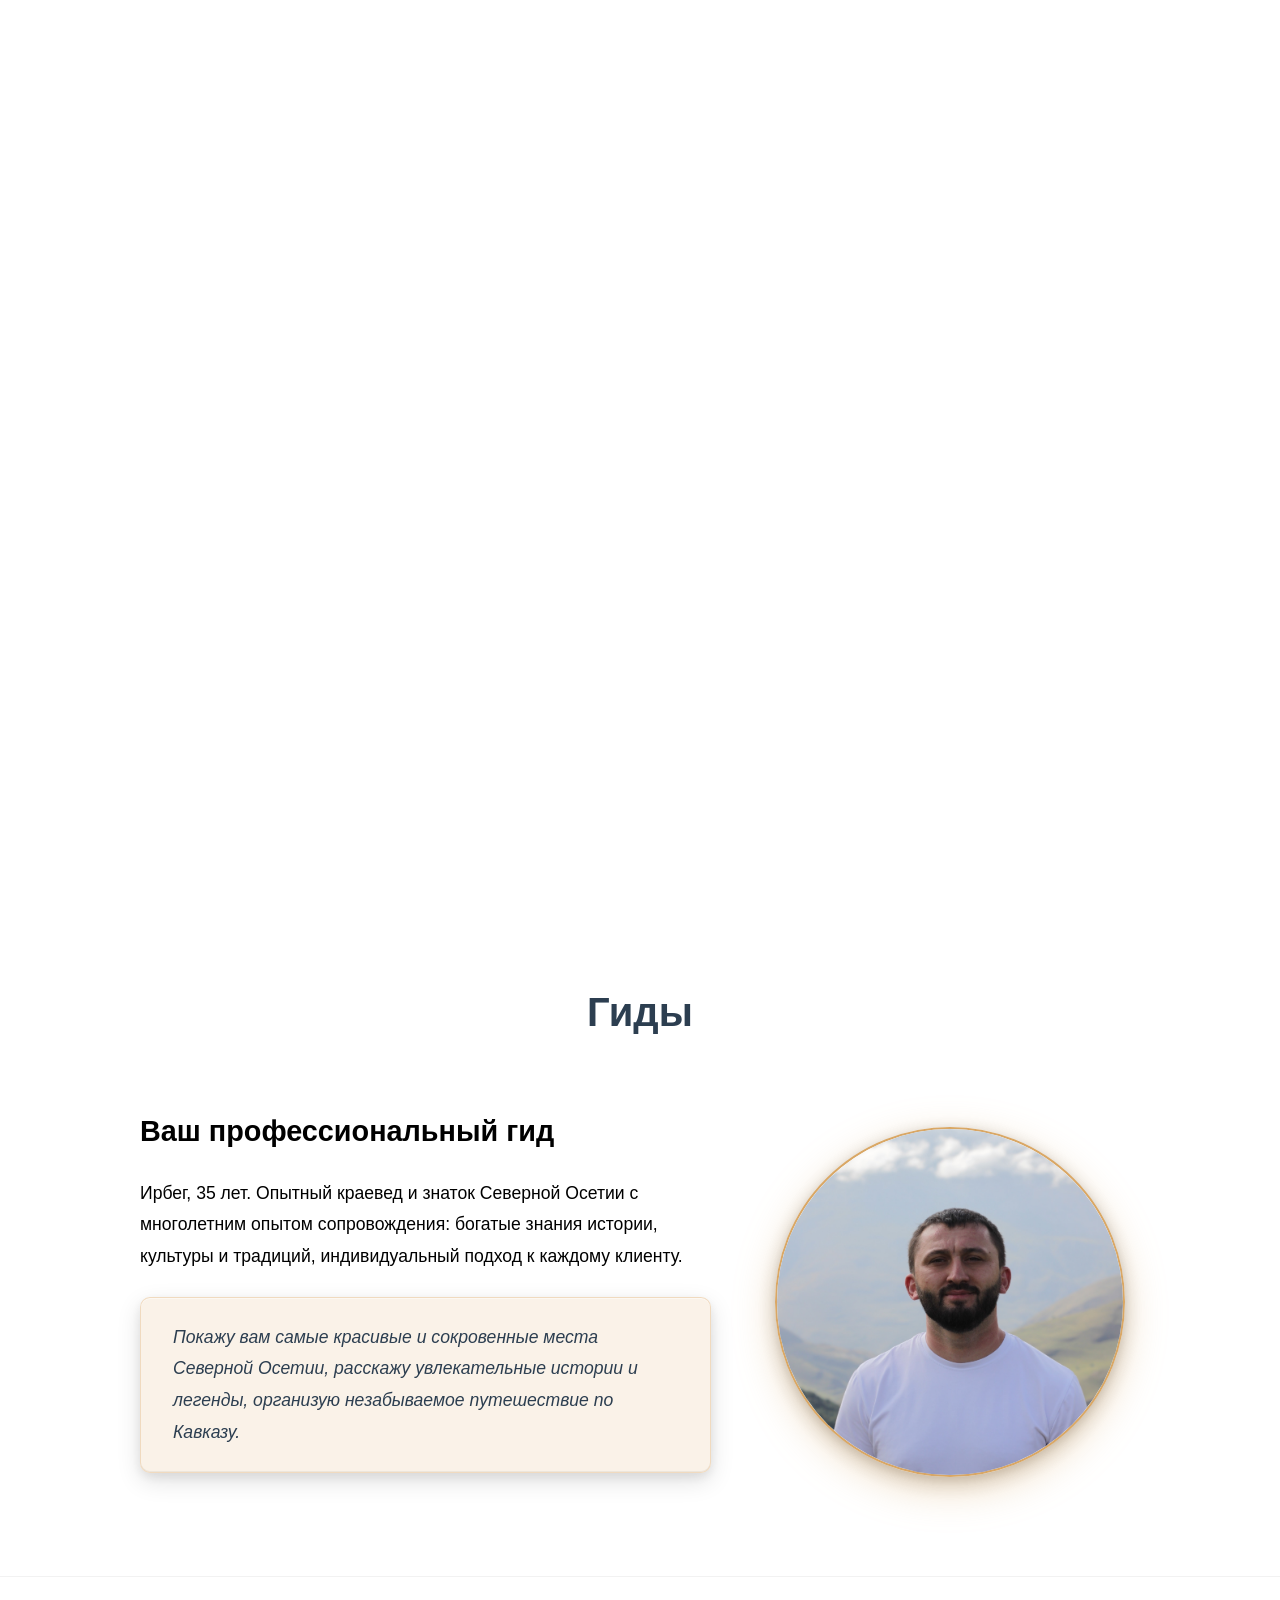
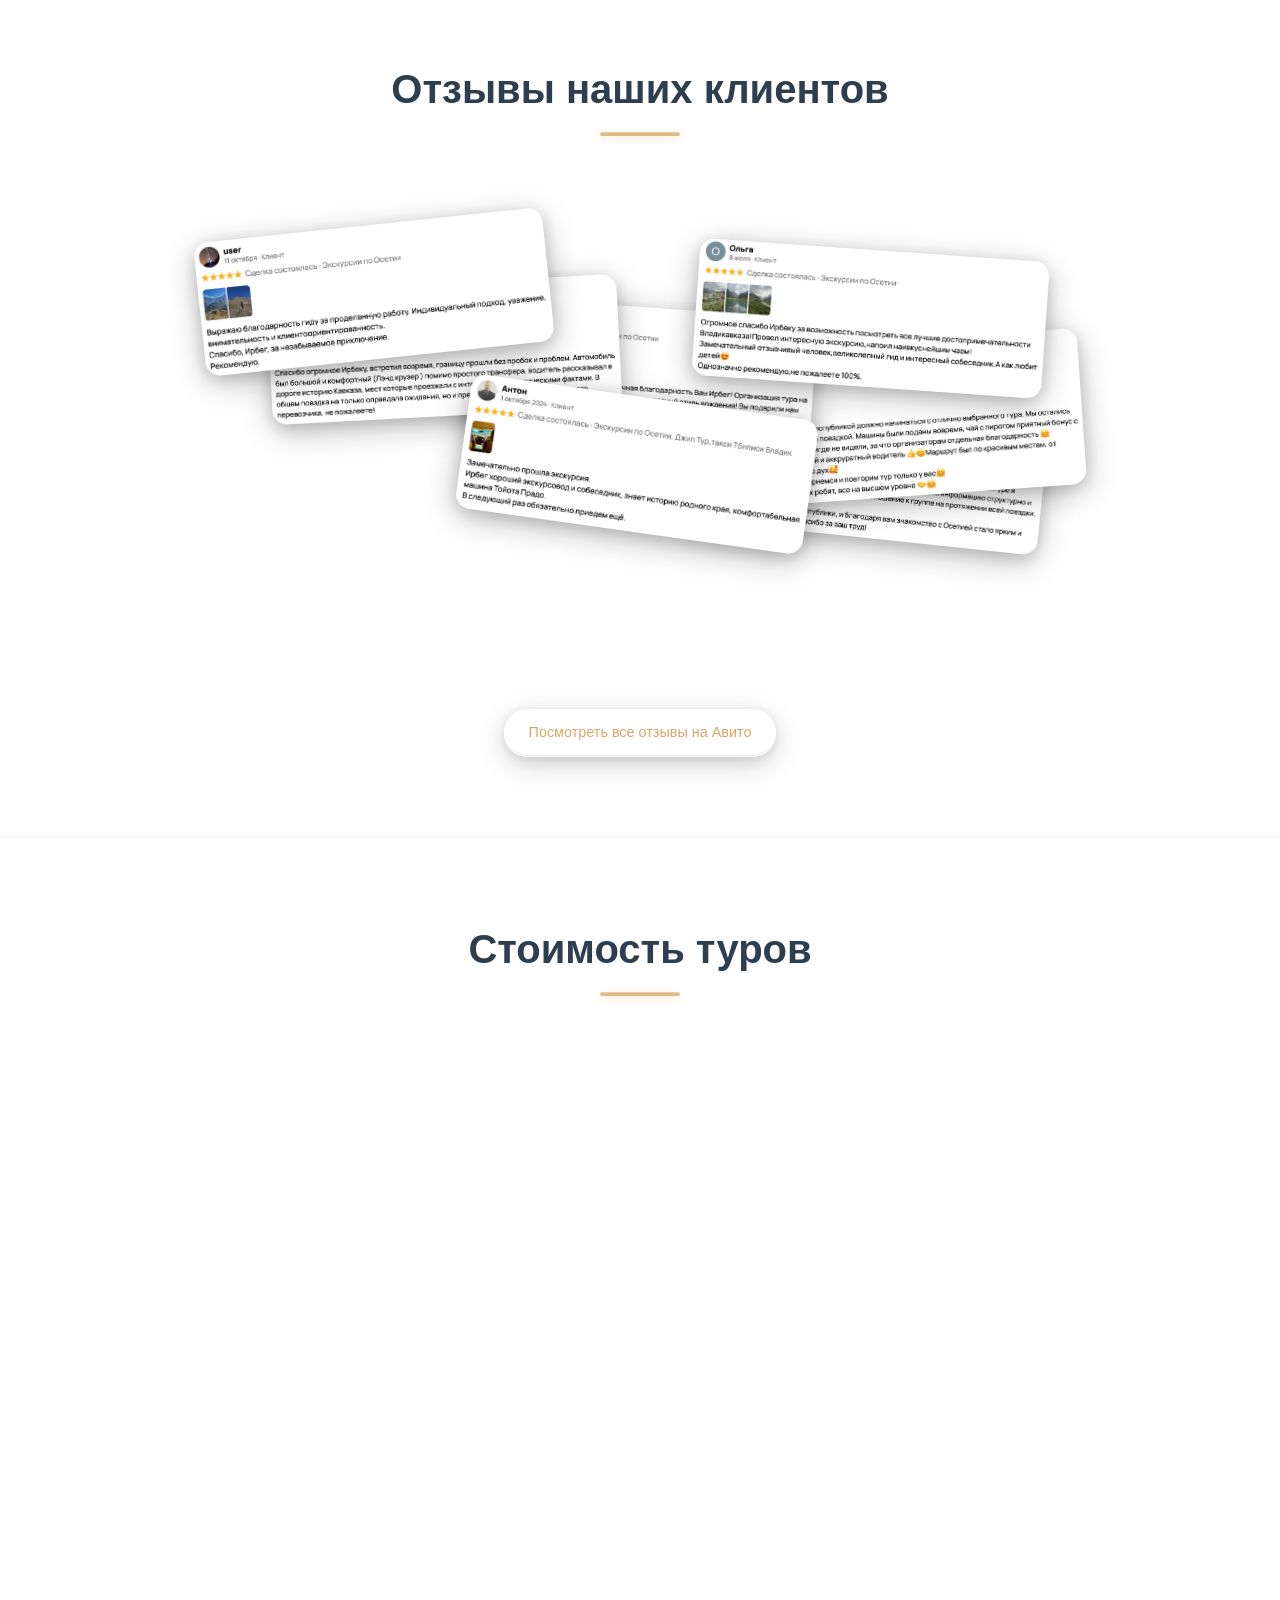
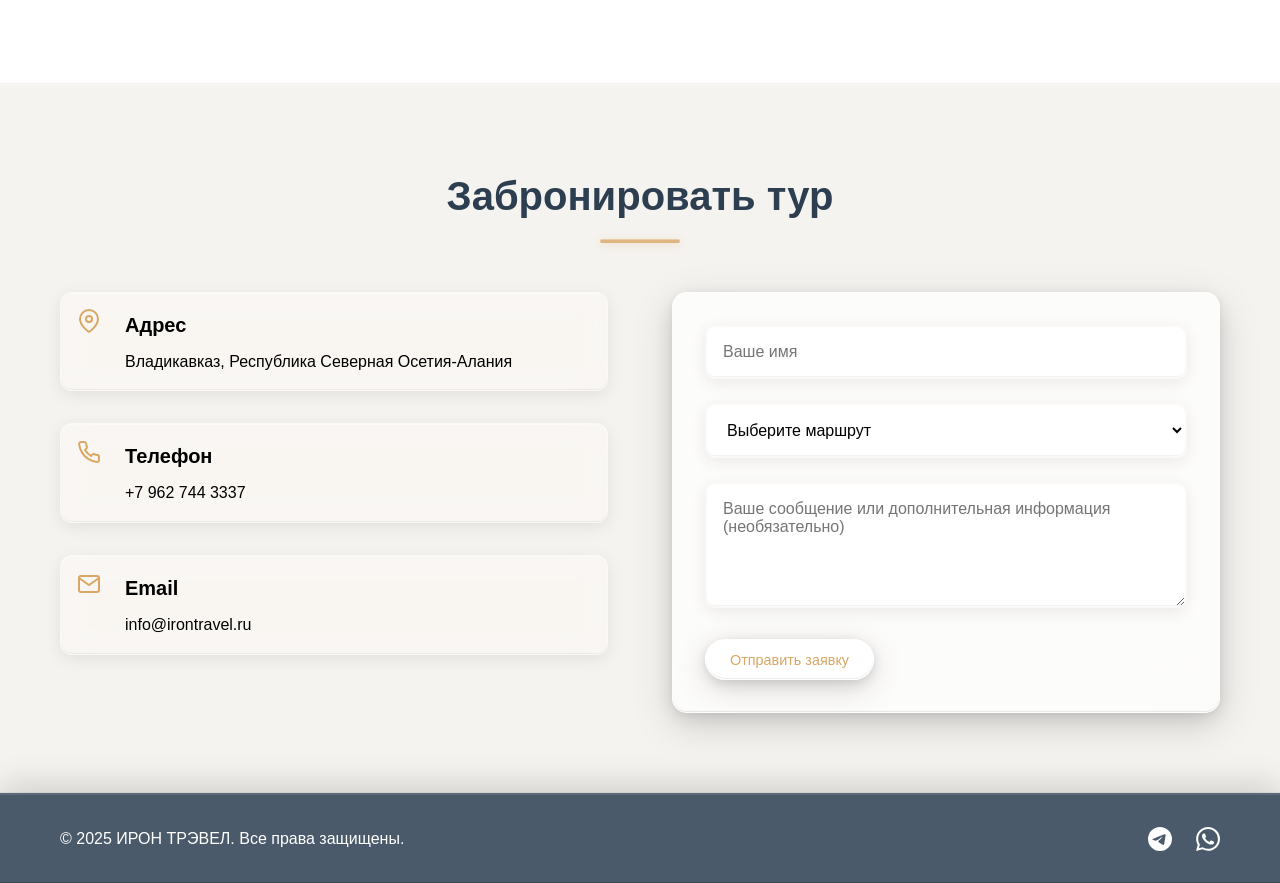
==== commit e07882ea: "Добавлена Яндекс.Метрика для отслеживания посетителей сайта" ====
--- a/index.html
+++ b/index.html
@@ -1,9 +1,45 @@
 <!DOCTYPE html>
 <html lang="ru">
 <head>
+    <!-- Yandex.Metrika counter -->
+<script type="text/javascript">
+    (function(m,e,t,r,i,k,a){
+        m[i]=m[i]||function(){(m[i].a=m[i].a||[]).push(arguments)};
+        m[i].l=1*new Date();
+        for (var j = 0; j < document.scripts.length; j++) {if (document.scripts[j].src === r) { return; }}
+        k=e.createElement(t),a=e.getElementsByTagName(t)[0],k.async=1,k.src=r,a.parentNode.insertBefore(k,a)
+    })(window, document,'script','https://mc.yandex.ru/metrika/tag.js?id=106827932', 'ym');
+
+    ym(106827932, 'init', {ssr:true, webvisor:true, clickmap:true, ecommerce:"dataLayer", referrer: document.referrer, url: location.href, accurateTrackBounce:true, trackLinks:true});
+</script>
+<noscript><div><img src="https://mc.yandex.ru/watch/106827932" style="position:absolute; left:-9999px;" alt="" /></div></noscript>
+<!-- /Yandex.Metrika counter -->
     <meta charset="UTF-8">
     <meta name="viewport" content="width=device-width, initial-scale=1.0">
     <title>ИРОН ТРЭВЕЛ - Туры по Северной Осетии с гидом</title>
+    <meta name="description" content="ИРОН ТРЭВЕЛ - профессиональные туры по Северной Осетии с опытным гидом. Золотое кольцо Осетии, Дигорское ущелье, Цейский ледник. Индивидуальные маршруты и групповые туры.">
+    <meta name="keywords" content="туры Северная Осетия, экскурсии Владикавказ, гид Осетия, Золотое кольцо Осетии, Дигорское ущелье, Цейский ледник, туризм Кавказ">
+    <meta name="robots" content="index, follow">
+    <link rel="canonical" href="https://иронтрэвел.рф">
+    
+    <!-- Open Graph / Facebook -->
+    <meta property="og:type" content="website">
+    <meta property="og:url" content="https://иронтрэвел.рф">
+    <meta property="og:title" content="ИРОН ТРЭВЕЛ - Туры по Северной Осетии с гидом">
+    <meta property="og:description" content="ИРОН ТРЭВЕЛ - профессиональные туры по Северной Осетии с опытным гидом. Золотое кольцо Осетии, Дигорское ущелье, Цейский ледник. Индивидуальные маршруты и групповые туры.">
+    <meta property="og:image" content="https://иронтрэвел.рф/logos/logo.png">
+    <meta property="og:image:width" content="1200">
+    <meta property="og:image:height" content="630">
+    <meta property="og:locale" content="ru_RU">
+    <meta property="og:site_name" content="ИРОН ТРЭВЕЛ">
+    
+    <!-- Twitter Card -->
+    <meta name="twitter:card" content="summary_large_image">
+    <meta name="twitter:url" content="https://иронтрэвел.рф">
+    <meta name="twitter:title" content="ИРОН ТРЭВЕЛ - Туры по Северной Осетии с гидом">
+    <meta name="twitter:description" content="ИРОН ТРЭВЕЛ - профессиональные туры по Северной Осетии с опытным гидом. Золотое кольцо Осетии, Дигорское ущелье, Цейский ледник.">
+    <meta name="twitter:image" content="https://иронтрэвел.рф/logos/logo.png">
+    
     <link rel="stylesheet" href="styles.css">
 </head>
 <body>
@@ -84,13 +120,13 @@
                     </div>
                     <div class="tour-image-placeholder">
                         <div class="carousel-container">
-                            <img src="collages/3UbIkwuUjydG7Ijuyc6opiHxJzbbbwtSqMVWlYMA1JSHETvc47oVLeRexTsTANrN9VsFNK5v9uWPhixxOQ4M_g==.webp" alt="Золотое кольцо Осетии" class="tour-image active">
-                            <img src="goldenRing/3UbIkwuUjydG7Ijuyc6oprmJeibwyi41nE1IhvLsXnU4gOK61P5Dmvk9MZJUuQUZ5Sf79Ytq782m3yirFwCJ5w==.webp" alt="Золотое кольцо Осетии" class="tour-image">
-                            <img src="goldenRing/3UbIkwuUjydG7Ijuyc6oppRjNGu4C9OKyaFOxOvGT2wOnAhhE1oEyJZovNK8qdX4Gtg4_78GLEzXV1IbAxViIA==.webp" alt="Золотое кольцо Осетии" class="tour-image">
-                            <img src="goldenRing/IMG_1346.webp" alt="Золотое кольцо Осетии" class="tour-image">
-                            <img src="goldenRing/IMG_5901.webp" alt="Золотое кольцо Осетии" class="tour-image">
-                            <img src="goldenRing/IMG_6012.webp" alt="Золотое кольцо Осетии" class="tour-image">
-                            <img src="goldenRing/IMG_1263.webp" alt="Золотое кольцо Осетии" class="tour-image">
+                            <img src="collages/3UbIkwuUjydG7Ijuyc6opiHxJzbbbwtSqMVWlYMA1JSHETvc47oVLeRexTsTANrN9VsFNK5v9uWPhixxOQ4M_g==.webp" alt="Золотое кольцо Осетии" class="tour-image active" fetchpriority="high">
+                            <img src="goldenRing/3UbIkwuUjydG7Ijuyc6oprmJeibwyi41nE1IhvLsXnU4gOK61P5Dmvk9MZJUuQUZ5Sf79Ytq782m3yirFwCJ5w==.webp" alt="Золотое кольцо Осетии" class="tour-image" loading="lazy">
+                            <img src="goldenRing/3UbIkwuUjydG7Ijuyc6oppRjNGu4C9OKyaFOxOvGT2wOnAhhE1oEyJZovNK8qdX4Gtg4_78GLEzXV1IbAxViIA==.webp" alt="Золотое кольцо Осетии" class="tour-image" loading="lazy">
+                            <img src="goldenRing/IMG_1346.webp" alt="Золотое кольцо Осетии" class="tour-image" loading="lazy">
+                            <img src="goldenRing/IMG_5901.webp" alt="Золотое кольцо Осетии" class="tour-image" loading="lazy">
+                            <img src="goldenRing/IMG_6012.webp" alt="Золотое кольцо Осетии" class="tour-image" loading="lazy">
+                            <img src="goldenRing/IMG_1263.webp" alt="Золотое кольцо Осетии" class="tour-image" loading="lazy">
 
                             <div class="carousel-controls">
                                 <button class="carousel-btn prev" onclick="changeSlide(-1, 0)">‹</button>
@@ -128,12 +164,12 @@
                     </div>
                     <div class="tour-image-placeholder">
                         <div class="carousel-container">
-                            <img src="collages/3UbIkwuUjydG7Ijuyc6opnq1KzxD4xCUseKtK5gsvqAFKCMwSTfqrSEgjcq4G4BnedxnW-swqG9Y6g3qga2kBQ==.webp" alt="Индивидуальный тур" class="tour-image active">
-                            <img src="digoriya/IMG_1599.webp" alt="Дигория 1" class="tour-image">
-                            <img src="digoriya/IMG_1600.webp" alt="Дигория 2" class="tour-image">
-                            <img src="digoriya/vodopad-galdoridon.webp" alt="Водопад" class="tour-image">
-                            <img src="digoriya/5IAAAgIYa-A-1920.webp" alt="Дигория 3" class="tour-image">
-                            <img src="digoriya/orig.webp" alt="Дигория 4" class="tour-image">
+                            <img src="collages/3UbIkwuUjydG7Ijuyc6opnq1KzxD4xCUseKtK5gsvqAFKCMwSTfqrSEgjcq4G4BnedxnW-swqG9Y6g3qga2kBQ==.webp" alt="Индивидуальный тур" class="tour-image active" loading="lazy">
+                            <img src="digoriya/IMG_1599.webp" alt="Дигория 1" class="tour-image" loading="lazy">
+                            <img src="digoriya/IMG_1600.webp" alt="Дигория 2" class="tour-image" loading="lazy">
+                            <img src="digoriya/vodopad-galdoridon.webp" alt="Водопад" class="tour-image" loading="lazy">
+                            <img src="digoriya/5IAAAgIYa-A-1920.webp" alt="Дигория 3" class="tour-image" loading="lazy">
+                            <img src="digoriya/orig.webp" alt="Дигория 4" class="tour-image" loading="lazy">
                             <div class="carousel-controls">
                                 <button class="carousel-btn prev" onclick="changeSlide(-1, 1)">‹</button>
                                 <button class="carousel-btn next" onclick="changeSlide(1, 1)">›</button>
@@ -162,11 +198,11 @@
                     </div>
                     <div class="tour-image-placeholder">
                         <div class="carousel-container">
-                            <img src="collages/3UbIkwuUjydG7Ijuyc6opiicqfRet3CUVLsjmt157kKw-fnc8zRdB0JjksROqz5uwdxsNNM0-B2VLvruScK16w==.webp" alt="Цейский ледник" class="tour-image active">
-                            <img src="cei/3UbIkwuUjydG7Ijuyc6opu8sR0HMeiGraIRLMqAqDUGDaPkUI5IcUCMBN3DVUoS6lxHa6s4g75h1QIzEfVprSQ==.webp" alt="Цейский ледник" class="tour-image">
-                            <img src="cei/scale_1200-2.webp" alt="Цейский ледник" class="tour-image">
-                            <img src="cei/3UbIkwuUjydG7Ijuyc6opgaX5XKPq33AWdivM3rxOx4BrtKM2veUdTXMal-A25GKea6XRKAjP4b7EAUpjhhmvw==.webp" alt="Цейский ледник" class="tour-image">
-                            <img src="cei/-5308028967799863271_121.webp" alt="Цейский ледник" class="tour-image">
+                            <img src="collages/3UbIkwuUjydG7Ijuyc6opiicqfRet3CUVLsjmt157kKw-fnc8zRdB0JjksROqz5uwdxsNNM0-B2VLvruScK16w==.webp" alt="Цейский ледник" class="tour-image active" loading="lazy">
+                            <img src="cei/3UbIkwuUjydG7Ijuyc6opu8sR0HMeiGraIRLMqAqDUGDaPkUI5IcUCMBN3DVUoS6lxHa6s4g75h1QIzEfVprSQ==.webp" alt="Цейский ледник" class="tour-image" loading="lazy">
+                            <img src="cei/scale_1200-2.webp" alt="Цейский ледник" class="tour-image" loading="lazy">
+                            <img src="cei/3UbIkwuUjydG7Ijuyc6opgaX5XKPq33AWdivM3rxOx4BrtKM2veUdTXMal-A25GKea6XRKAjP4b7EAUpjhhmvw==.webp" alt="Цейский ледник" class="tour-image" loading="lazy">
+                            <img src="cei/-5308028967799863271_121.webp" alt="Цейский ледник" class="tour-image" loading="lazy">
                             <div class="carousel-controls">
                                 <button class="carousel-btn prev" onclick="changeSlide(-1, 2)">‹</button>
                                 <button class="carousel-btn next" onclick="changeSlide(1, 2)">›</button>
@@ -187,7 +223,7 @@
                         <p>Создаем уникальный маршрут специально под ваши интересы, физические возможности и временные рамки. Обсудите с нами ваши пожелания, и мы составим незабываемую программу.</p>
                     </div>
                     <div class="tour-image-placeholder">
-                            <img src="individual/IMG_7903.webp" alt="Индивидуальный тур" class="tour-image active">
+                            <img src="individual/IMG_7903.webp" alt="Индивидуальный тур" class="tour-image active" loading="lazy">
                         </div>
                     </div>
                 </div>
@@ -207,7 +243,7 @@
                     </blockquote>
                 </div>
                 <div class="guide-photo-wrapper">
-                    <img src="personal/guide-photo.jpg" alt="Гид" class="guide-photo">
+                    <img src="personal/guide-photo.jpg" alt="Гид" class="guide-photo" loading="lazy">
                 </div>
             </div>
         </div>
@@ -218,25 +254,25 @@
             <h2 class="section-title">Отзывы наших клиентов</h2>
             <div class="reviews-stack">
                 <div class="review-card" style="transform: rotate(-6deg) translateY(0); z-index: 6;" onclick="openReviewModal('reviews/review-1.png')">
-                    <img src="reviews/review-1.png" alt="Отзыв 1" class="review-image">
+                    <img src="reviews/review-1.png" alt="Отзыв 1" class="review-image" loading="lazy">
                 </div>
                 <div class="review-card" style="transform: rotate(4deg) translateY(5px); z-index: 5;" onclick="openReviewModal('reviews/review-2.png')">
-                    <img src="reviews/review-2.png" alt="Отзыв 2" class="review-image">
+                    <img src="reviews/review-2.png" alt="Отзыв 2" class="review-image" loading="lazy">
                 </div>
                 <div class="review-card" style="transform: rotate(-3deg) translateY(8px); z-index: 4;" onclick="openReviewModal('reviews/review-3.png')">
-                    <img src="reviews/review-3.png" alt="Отзыв 3" class="review-image">
+                    <img src="reviews/review-3.png" alt="Отзыв 3" class="review-image" loading="lazy">
                 </div>
                 <div class="review-card" style="transform: rotate(5deg) translateY(12px); z-index: 3;" onclick="openReviewModal('reviews/review-4.png')">
-                    <img src="reviews/review-4.png" alt="Отзыв 4" class="review-image">
+                    <img src="reviews/review-4.png" alt="Отзыв 4" class="review-image" loading="lazy">
                 </div>
                 <div class="review-card" style="transform: rotate(-4deg) translateY(15px); z-index: 2;" onclick="openReviewModal('reviews/review-5.png')">
-                    <img src="reviews/review-5.png" alt="Отзыв 5" class="review-image">
+                    <img src="reviews/review-5.png" alt="Отзыв 5" class="review-image" loading="lazy">
                 </div>
                 <div class="review-card" style="transform: rotate(6deg) translateY(18px); z-index: 1;" onclick="openReviewModal('reviews/review-6.png')">
-                    <img src="reviews/review-6.png" alt="Отзыв 6" class="review-image">
+                    <img src="reviews/review-6.png" alt="Отзыв 6" class="review-image" loading="lazy">
                 </div>
                 <div class="review-card" style="transform: rotate(8deg) translateY(22px); z-index: 7;" onclick="openReviewModal('reviews/image.png')">
-                    <img src="reviews/image.png" alt="Отзыв 7" class="review-image">
+                    <img src="reviews/image.png" alt="Отзыв 7" class="review-image" loading="lazy">
                 </div>
             </div>
             <div class="reviews-link">
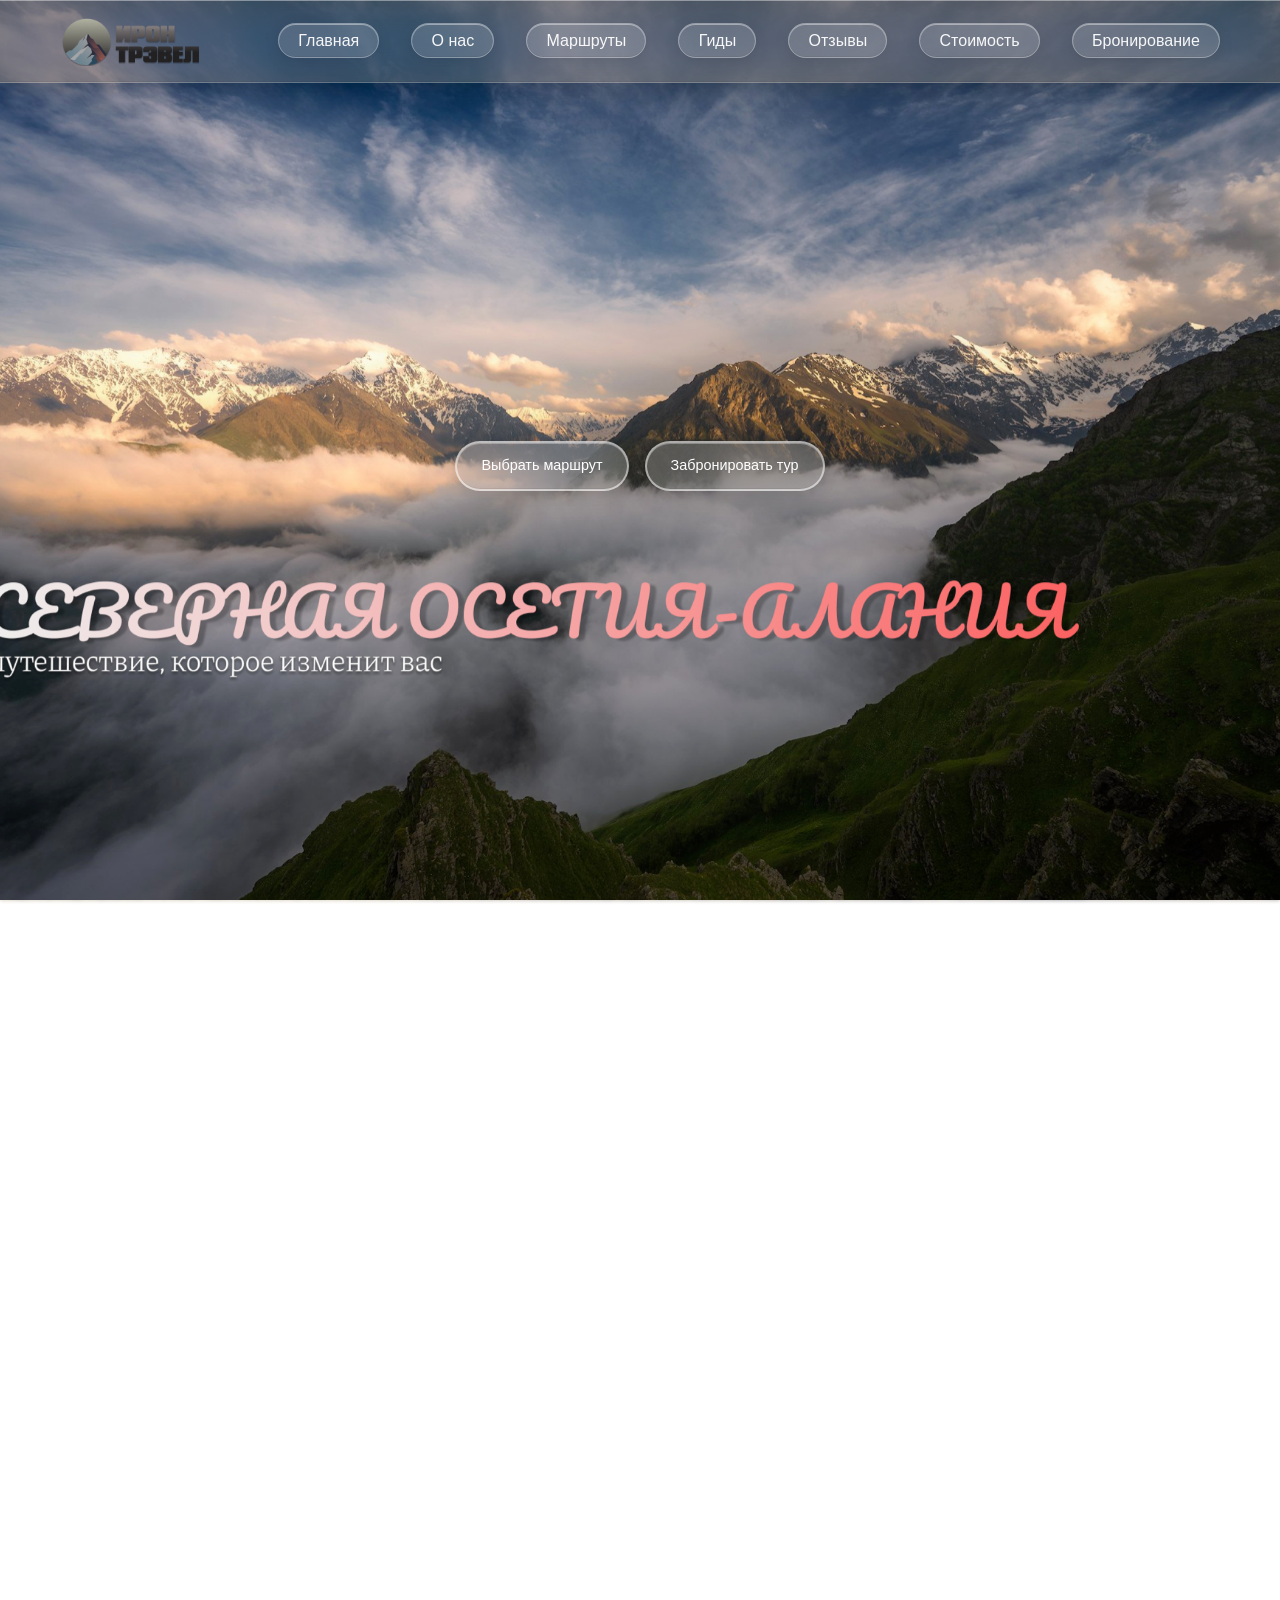
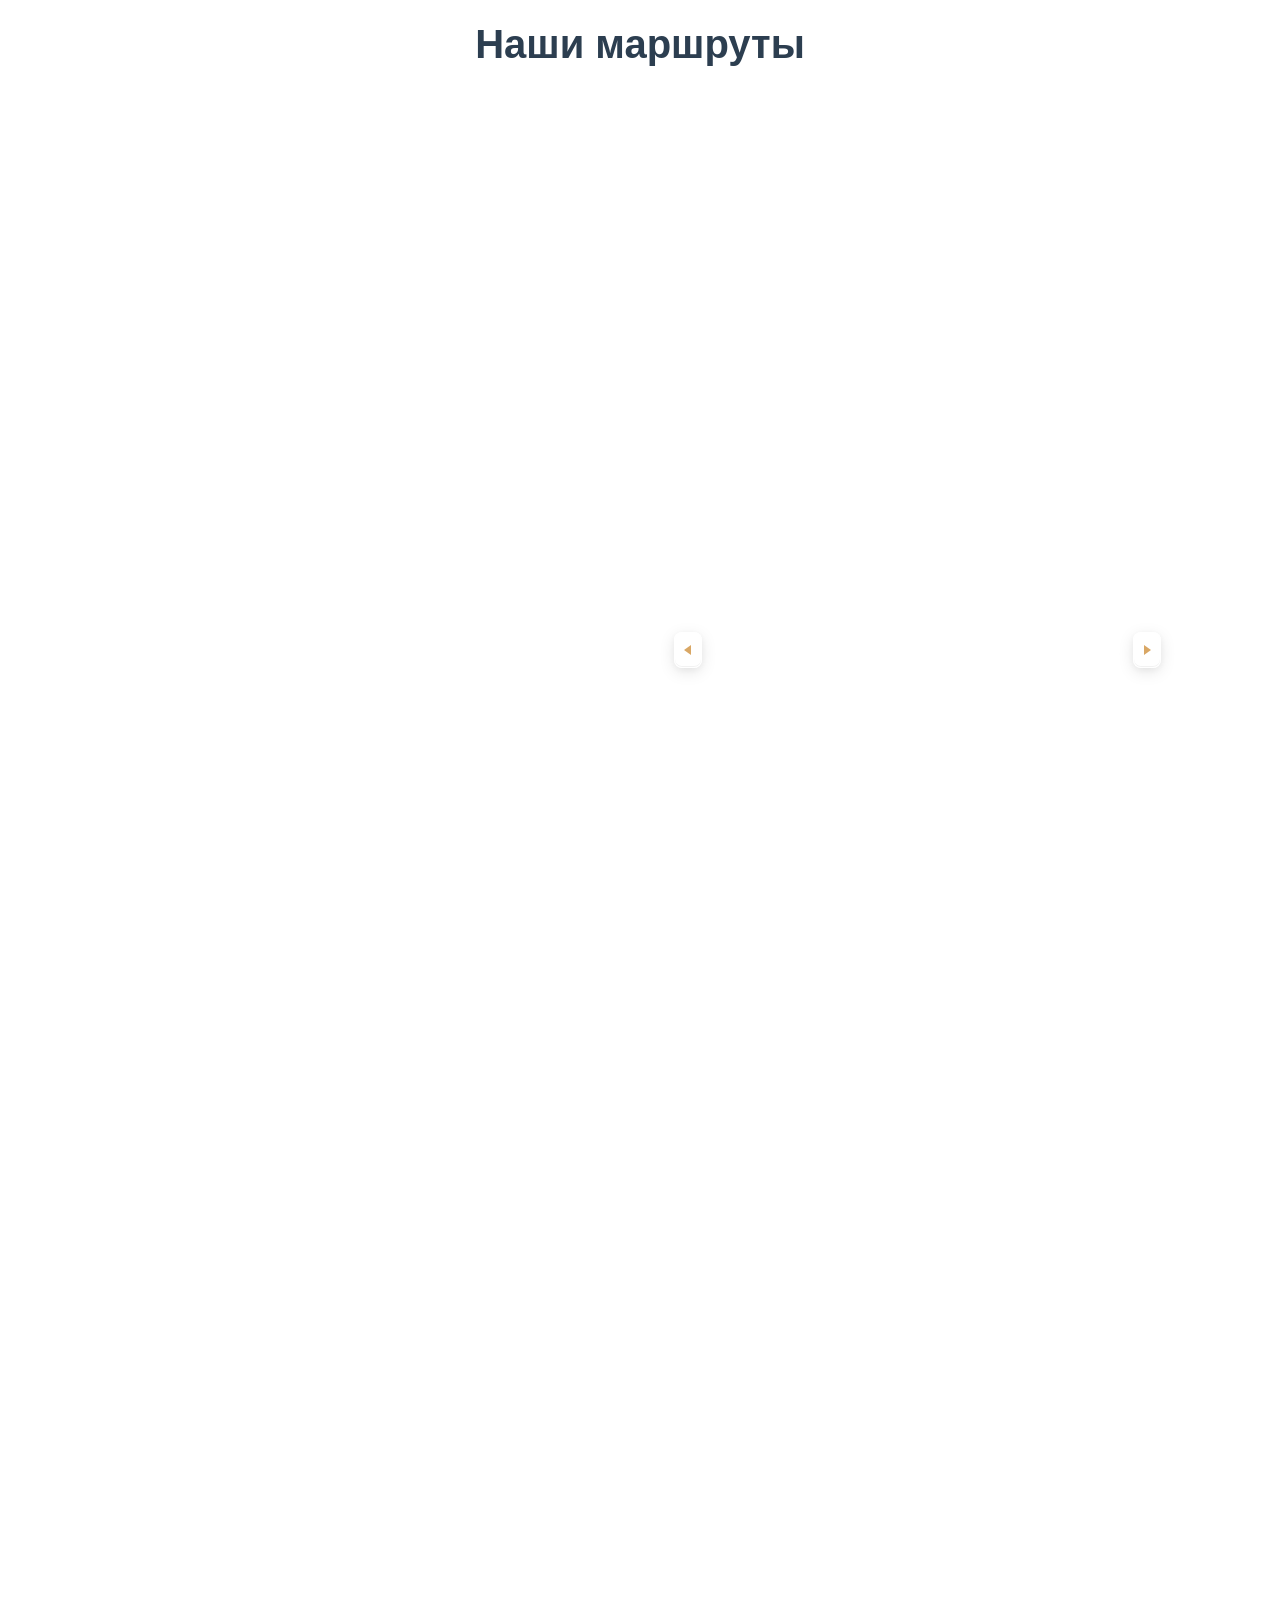
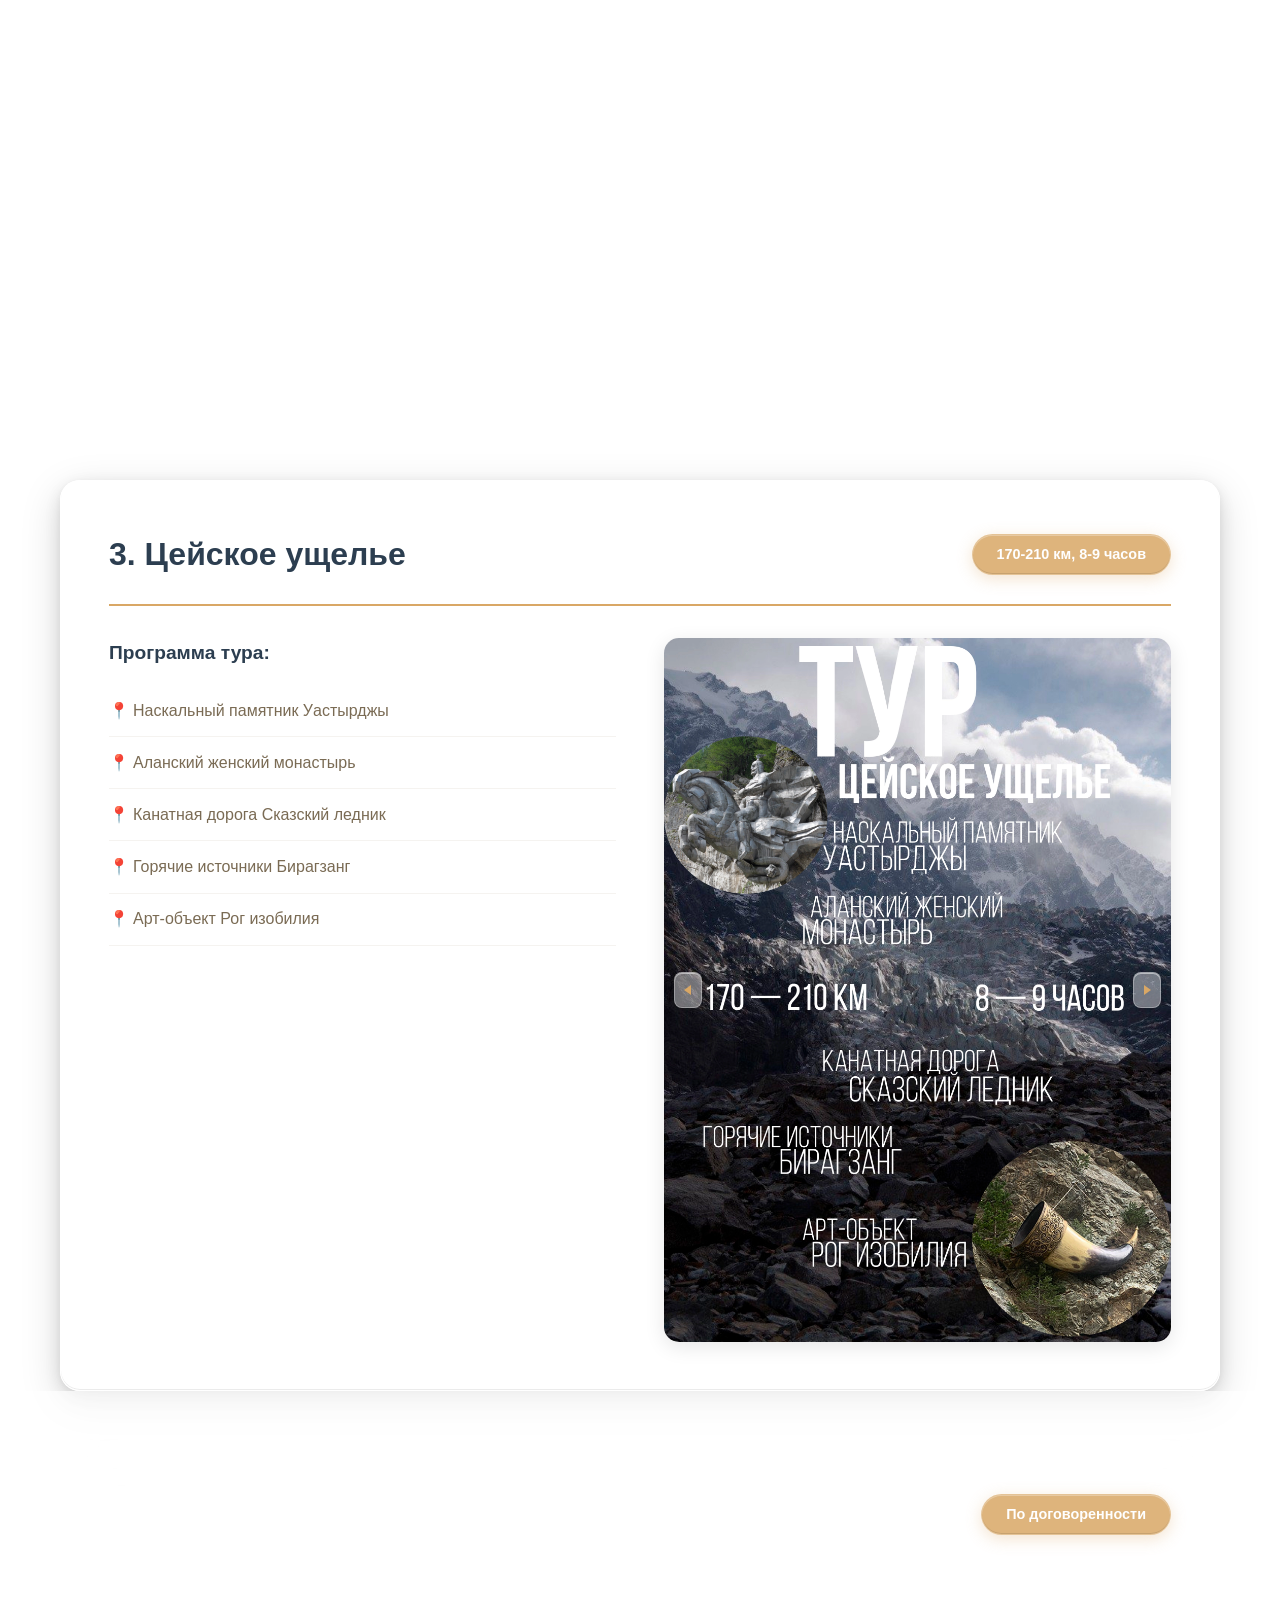
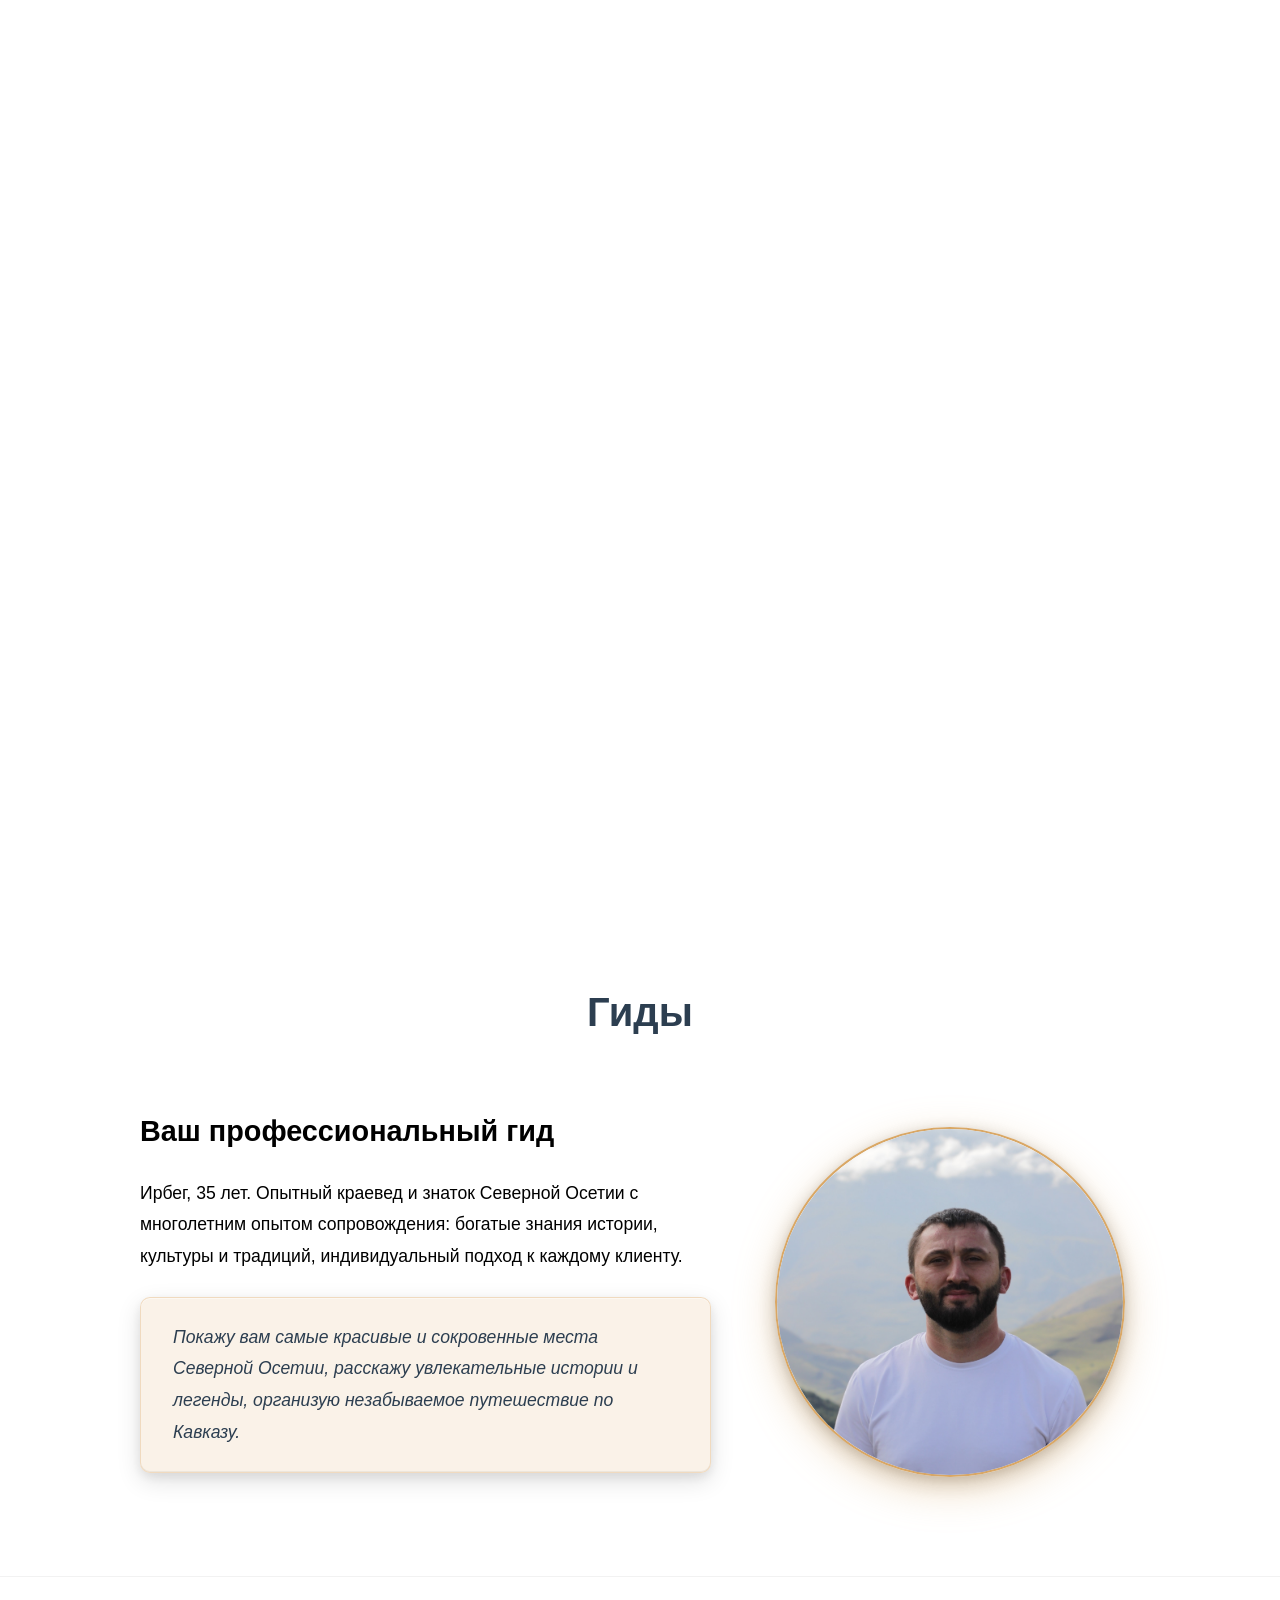
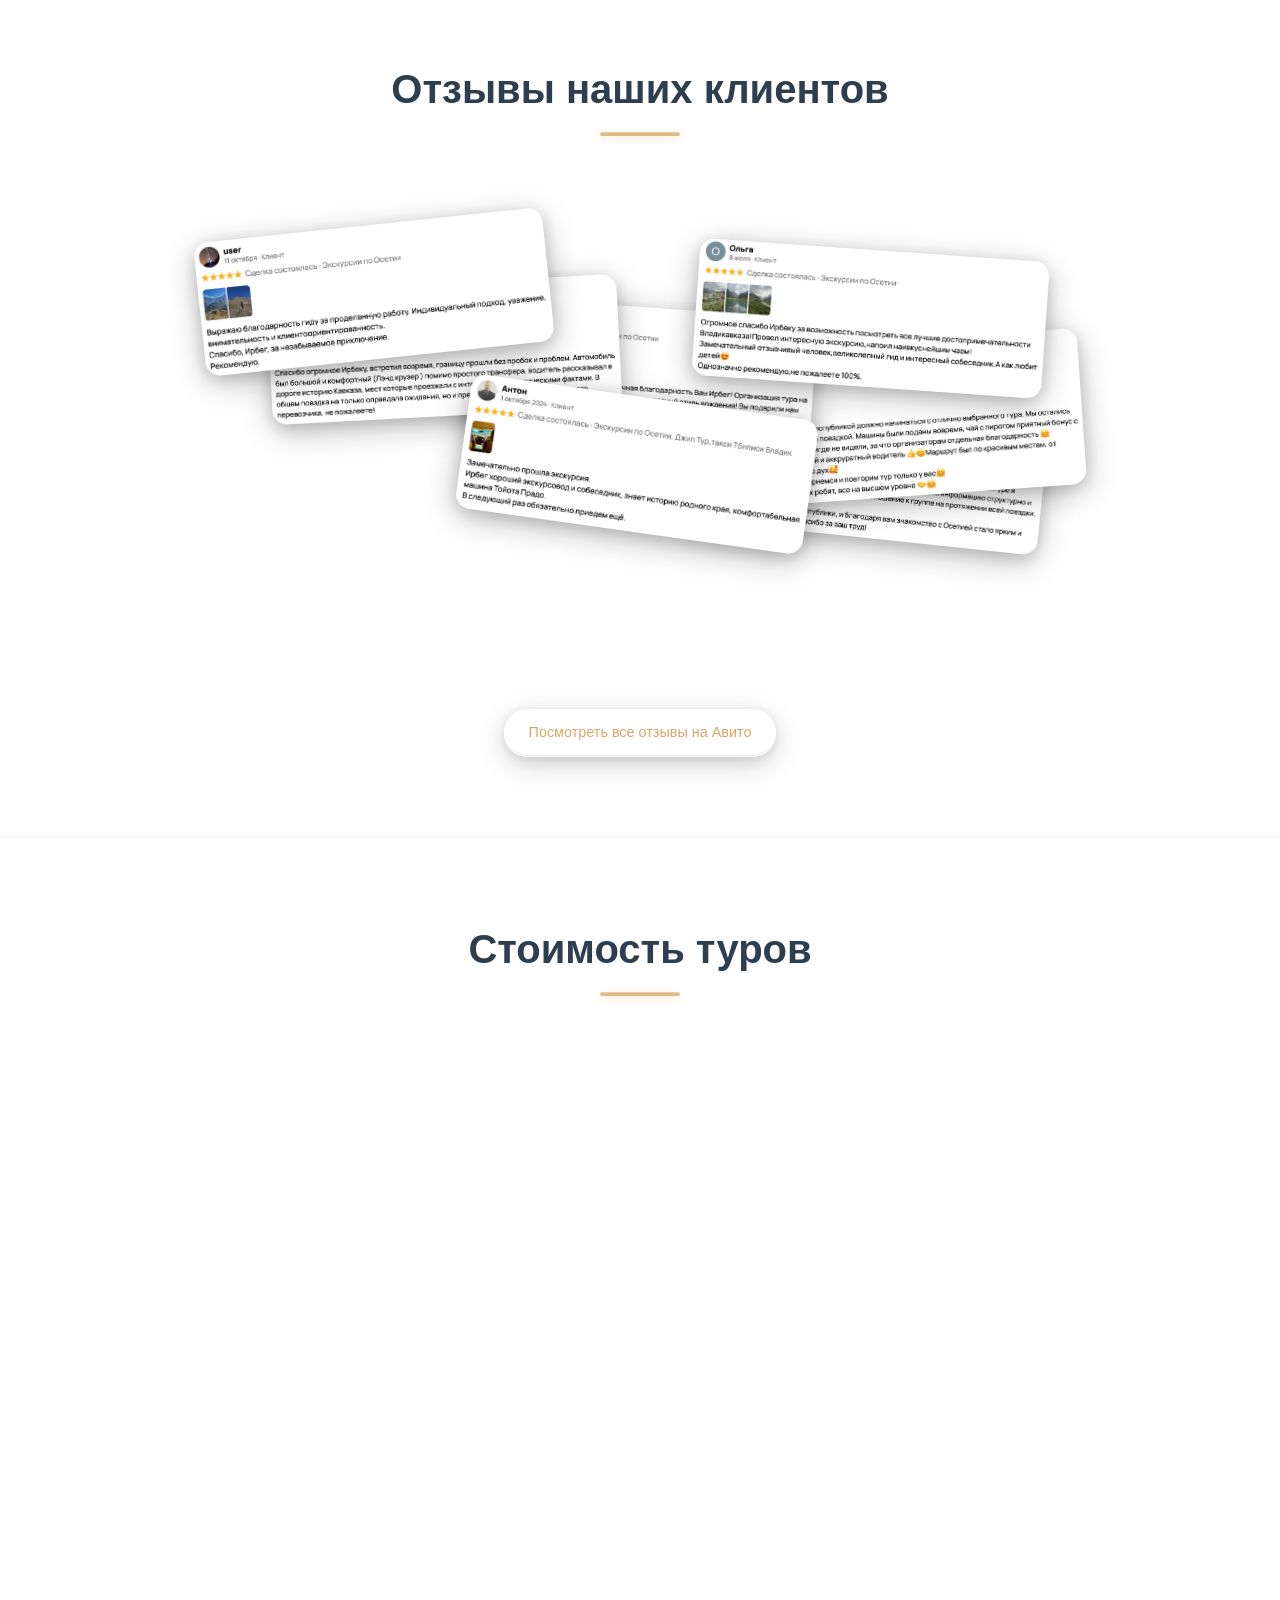
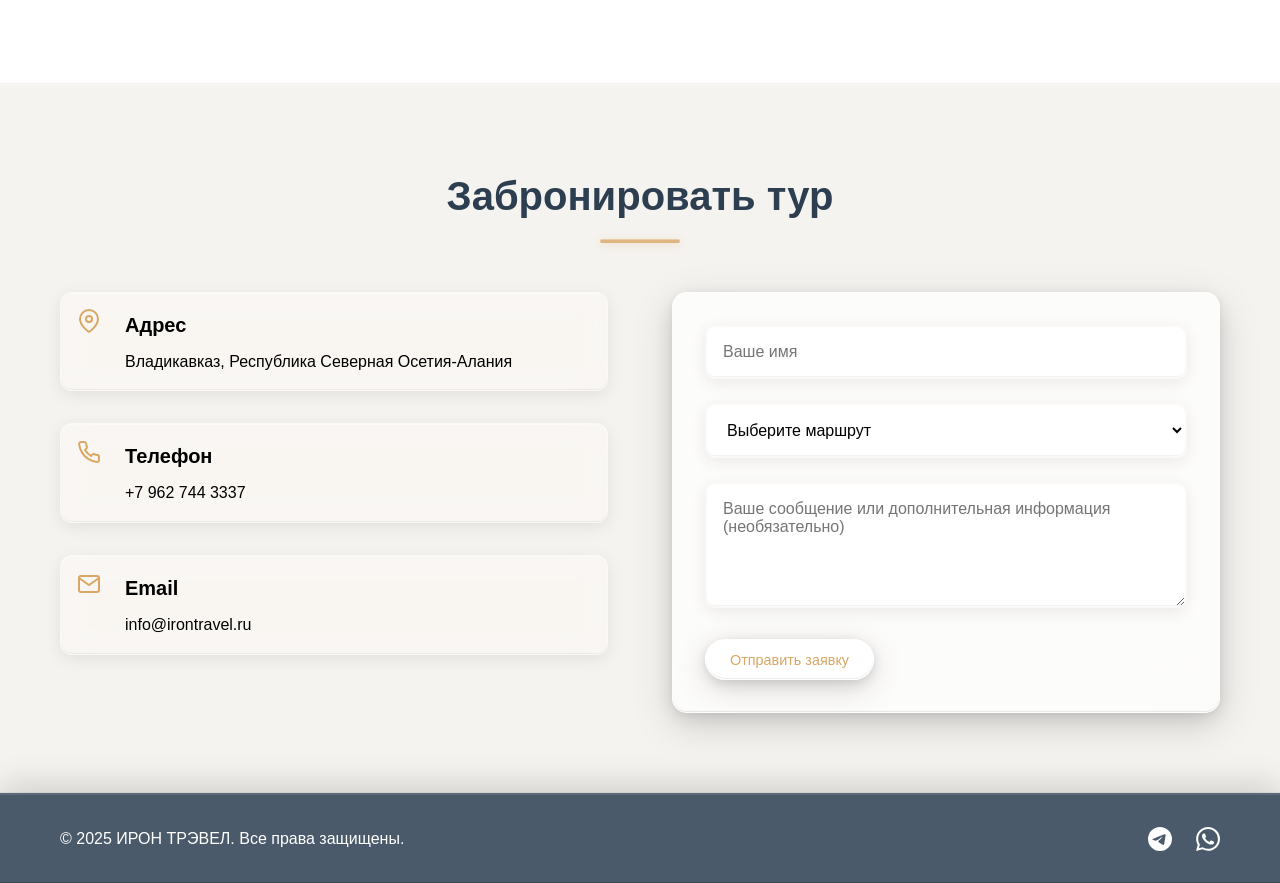
==== commit 8a243921: "Добавлен favicon для сайта" ====
--- a/index.html
+++ b/index.html
@@ -21,6 +21,11 @@
     <meta name="keywords" content="туры Северная Осетия, экскурсии Владикавказ, гид Осетия, Золотое кольцо Осетии, Дигорское ущелье, Цейский ледник, туризм Кавказ">
     <meta name="robots" content="index, follow">
     <link rel="canonical" href="https://иронтрэвел.рф">
+    
+    <!-- Favicon -->
+    <link rel="icon" type="image/svg+xml" href="/favicon.svg">
+    <link rel="alternate icon" href="/favicon.svg">
+    <link rel="apple-touch-icon" href="/favicon.svg">
     
     <!-- Open Graph / Facebook -->
     <meta property="og:type" content="website">
